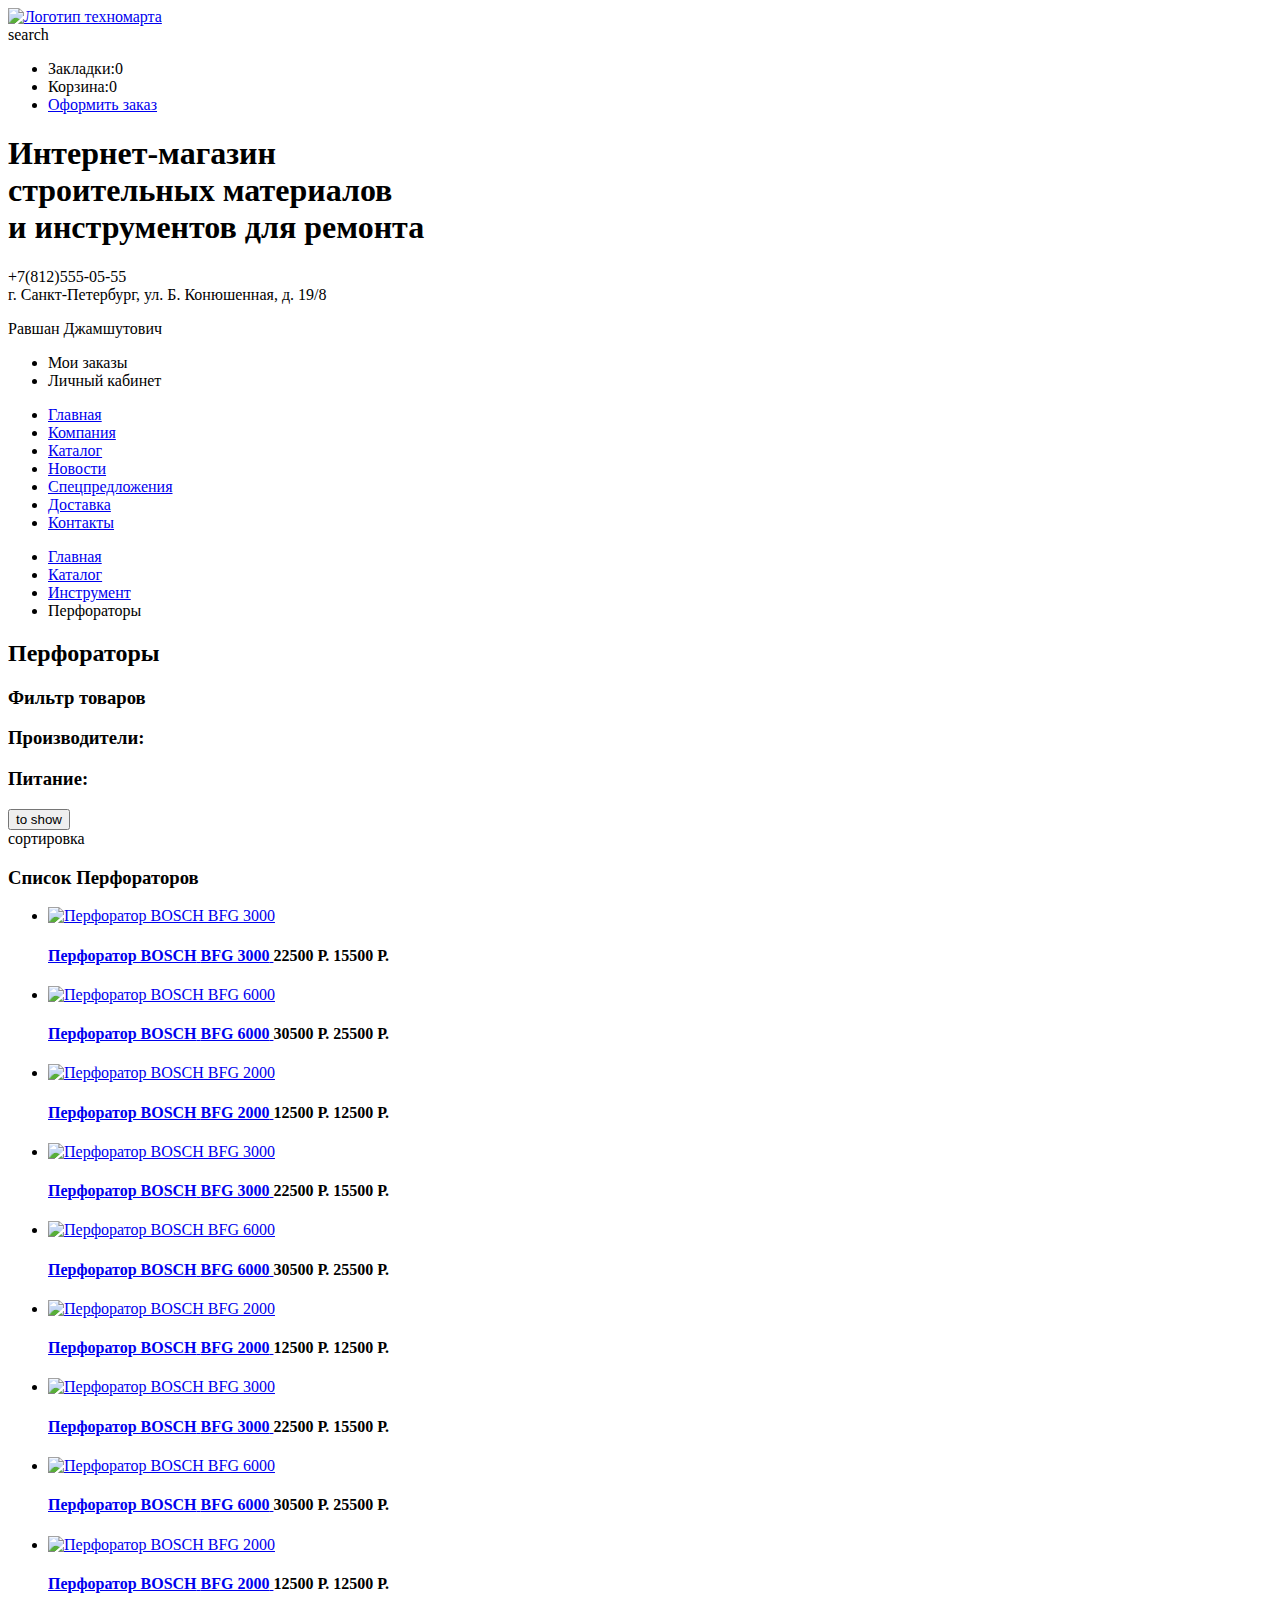
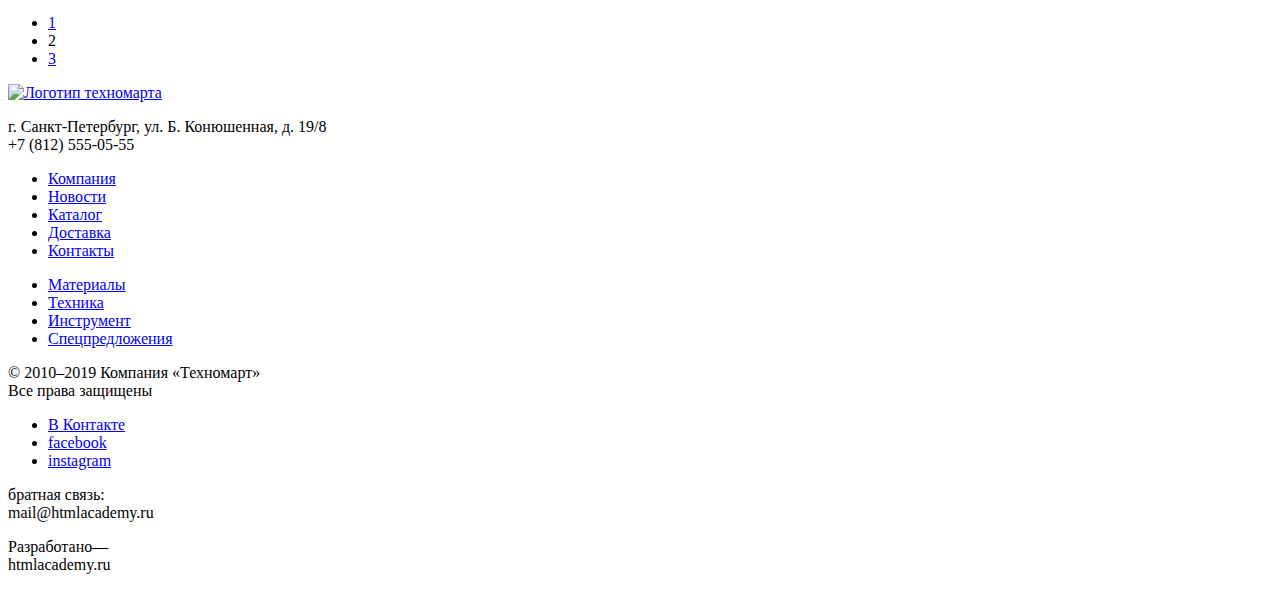
==== catalog.html @ 4cb84db2 "Создал каалог" ====
<!DOCTYPE html>
<html lang="ru">
  <head>
    <meta charset="utf-8">
    <title>HTML Academy: Техномарт</title>
  </head>
  <body>
<header class="main-header">
    <section class="title">
        <a href="index.html">
            <img src="img/logoTechnomart.png" alt="Логотип техномарта">
        </a>
        <form>search</form>
        <ul>
            <li class="bookmarks">Закладки:0</li>
            <li class="basket">Корзина:0</li>
            <li class="order"><a href="order.html">Оформить заказ</a></li>
        </ul>
    </section>
    <nav class="main">
        <h1>Интернет-магазин<br>
            строительных материалов<br>
            и инструментов для ремонта
        </h1>
        <p class="header-contacts">
            <span class="telephone">+7(812)555-05-55</span><br>
            г. Санкт-Петербург, ул. Б. Конюшенная, д. 19/8
        </p>
        <span class="person">Равшан Джамшутович</span>
        <ul class="user-navigation">
            <li class="my-order-link">Мои заказы</li>
            <li class="person-cabinet-link">Личный кабинет</li>
        </ul>
        <ul class="main-navigation">
            <li><a href="index.html">Главная</a></li>
            <li><a href="company.html">Компания</a></li>
            <li><a href="catalog.html">Каталог</a></li>
            <li><a href="news.html">Новости</a></li>
            <li><a href="special-offers.html">Спецпредложения</a></li>
            <li><a href="delivery.html">Доставка</a></li>
            <li><a href="contacts.html">Контакты</a></li>
        </ul>
    </nav>
</header>
<main class="container">
    <ul class="breadcrumbs">
        <li><a href="index.html">Главная</a></li>
        <li><a href="catalog.html">Каталог</a></li>
        <li><a href="tool.html">Инструмент</a></li>
        <li class="breadcrumbs-current">Перфораторы</li>
    </ul>
    <h2>Перфораторы</h2>
    <section class="filters">
        <h3 class="visually-hidden">Фильтр товаров</h3>
        <!-- Здесь будет форма -->
    </section>
    <section class="picking">
        <h3>Производители:</h3>
        <!--Сдесь будут формы-->
    </section>
    <section class="picking">
        <h3>Питание:</h3>
        <!--Сдесь будут формы-->
    </section> 
    <button class="button">to show</button>
    <section class="catalog">
        <div class="sorting">сортировка</div>
        <h3>Список Перфораторов</h3>
        <ul class="catalog-list">
            <li class="item">
                <a href="catalog-item.html">
                    <img src="img/product-1.jpg" width="146" height="121" alt="Перфоратор BOSCH BFG 3000">
                </a>
                <h4>
                    <a href="item.html">
                        <span class="producer">Перфоратор BOSCH</span>
                        <span class="catalog-item-title">BFG 3000</span>
                    </a>
                    <span class="price">22500 Р.</span>
                    <span class="price-discount">15500 Р.</span>
                </h4>
            </li>
            <li class="item">
                <a href="catalog-item.html">
                    <img src="img/product-2.jpg" width="146" height="121" alt="Перфоратор BOSCH BFG 6000">
                </a>
                <h4>
                    <a href="item.html">
                        <span class="producer">Перфоратор BOSCH</span>
                        <span class="catalog-item-title">BFG 6000</span>
                    </a>
                    <span class="price">30500 Р.</span>
                    <span class="price-discount">25500 Р.</span>
                </h4>
            </li>
            <li class="item">
                <a href="catalog-item.html">
                    <img src="img/product-3.jpg" width="146" height="121" alt="Перфоратор BOSCH BFG 2000">
                </a>
                <h4>
                    <a href="item.html">
                        <span class="producer">Перфоратор BOSCH</span>
                        <span class="catalog-item-title">BFG 2000</span>
                    </a>
                    <span class="price">12500 Р.</span>
                    <span class="price-discount">12500 Р.</span>
                </h4>
            </li>
            <li class="item">
                <a href="catalog-item.html">
                    <img src="img/product-1.jpg" width="146" height="121" alt="Перфоратор BOSCH BFG 3000">
                </a>
                <h4>
                    <a href="item.html">
                        <span class="producer">Перфоратор BOSCH</span>
                        <span class="catalog-item-title">BFG 3000</span>
                    </a>
                    <span class="price">22500 Р.</span>
                    <span class="price-discount">15500 Р.</span>
                </h4>
            </li>
            <li class="item">
                <a href="catalog-item.html">
                    <img src="img/product-2.jpg" width="146" height="121" alt="Перфоратор BOSCH BFG 6000">
                </a>
                <h4>
                    <a href="item.html">
                        <span class="producer">Перфоратор BOSCH</span>
                        <span class="catalog-item-title">BFG 6000</span>
                    </a>
                    <span class="price">30500 Р.</span>
                    <span class="price-discount">25500 Р.</span>
                </h4>
            </li>
            <li class="item">
                <a href="catalog-item.html">
                    <img src="img/product-3.jpg" width="146" height="121" alt="Перфоратор BOSCH BFG 2000">
                </a>
                <h4>
                    <a href="item.html">
                        <span class="producer">Перфоратор BOSCH</span>
                        <span class="catalog-item-title">BFG 2000</span>
                    </a>
                    <span class="price">12500 Р.</span>
                    <span class="price-discount">12500 Р.</span>
                </h4>
            </li>
            <li class="item">
                <a href="catalog-item.html">
                    <img src="img/product-1.jpg" width="146" height="121" alt="Перфоратор BOSCH BFG 3000">
                </a>
                <h4>
                    <a href="item.html">
                        <span class="producer">Перфоратор BOSCH</span>
                        <span class="catalog-item-title">BFG 3000</span>
                    </a>
                    <span class="price">22500 Р.</span>
                    <span class="price-discount">15500 Р.</span>
                </h4>
            </li>
            <li class="item">
                <a href="catalog-item.html">
                    <img src="img/product-2.jpg" width="146" height="121" alt="Перфоратор BOSCH BFG 6000">
                </a>
                <h4>
                    <a href="item.html">
                        <span class="producer">Перфоратор BOSCH</span>
                        <span class="catalog-item-title">BFG 6000</span>
                    </a>
                    <span class="price">30500 Р.</span>
                    <span class="price-discount">25500 Р.</span>
                </h4>
            </li>
            <li class="item">
                <a href="catalog-item.html">
                    <img src="img/product-3.jpg" width="146" height="121" alt="Перфоратор BOSCH BFG 2000">
                </a>
                <h4>
                    <a href="item.html">
                        <span class="producer">Перфоратор BOSCH</span>
                        <span class="catalog-item-title">BFG 2000</span>
                    </a>
                    <span class="price">12500 Р.</span>
                    <span class="price-discount">12500 Р.</span>
                </h4>
            </li>
        </ul>
        <ul class="pagination-list">
            <li class="pagination-item pagination-item-current"><a href="#">1</a></li>
            <li class="pagination-item"><a>2</a></li>
            <li class="pagination-item"><a href="#">3</a></li>      
        </ul>
    </section>
</main>
<footer>
    <nav class="minor">
        <a href="index.html">
            <img src="img/logoTechnomart.png" alt="Логотип техномарта">
        </a>
        <p>г. Санкт-Петербург, ул. Б. Конюшенная, д. 19/8<br>
            +7 (812) 555-05-55
        </p>
        <ul>
            <li><a href="company.html">Компания</a></li>
            <li><a href="news.html">Новости</a></li>
            <li><a href="catalog.html">Каталог</a></li>
            <li><a href="delivery.html">Доставка</a></li>
            <li><a href="contacts.html">Контакты</a></li>
        </ul>
        <ul class="pick-out">
            <li class="gold"><a href="material.html">Материалы</a></li>
            <li class="gold"><a href="technics.html">Техника</a></li>
            <li class="gold"><a href="tool.html">Инструмент</a></li>
            <li class="gold"><a href="special-offers.html">Спецпредложения</a></li>
        </ul>
    </nav>
    <section class="finale">
        <p>© 2010–2019 Компания «Техномарт»<br>
           Все права защищены</p>
        <ul class="social">
            <li><a href="https://vk.com">В Контакте</a></li>
            <li><a href="https://facebook.com">facebook</a></li>
            <li><a href="https://instagram.com">instagram</a></li>
        </ul>
        <p>братная связь:<br>
           <span class="gold">mail@htmlacademy.ru</span></p>
        <p>Разработано—<br>
          <span class="gold">htmlacademy.ru</span></p>
    </section>
</footer>
  </body>
</html>
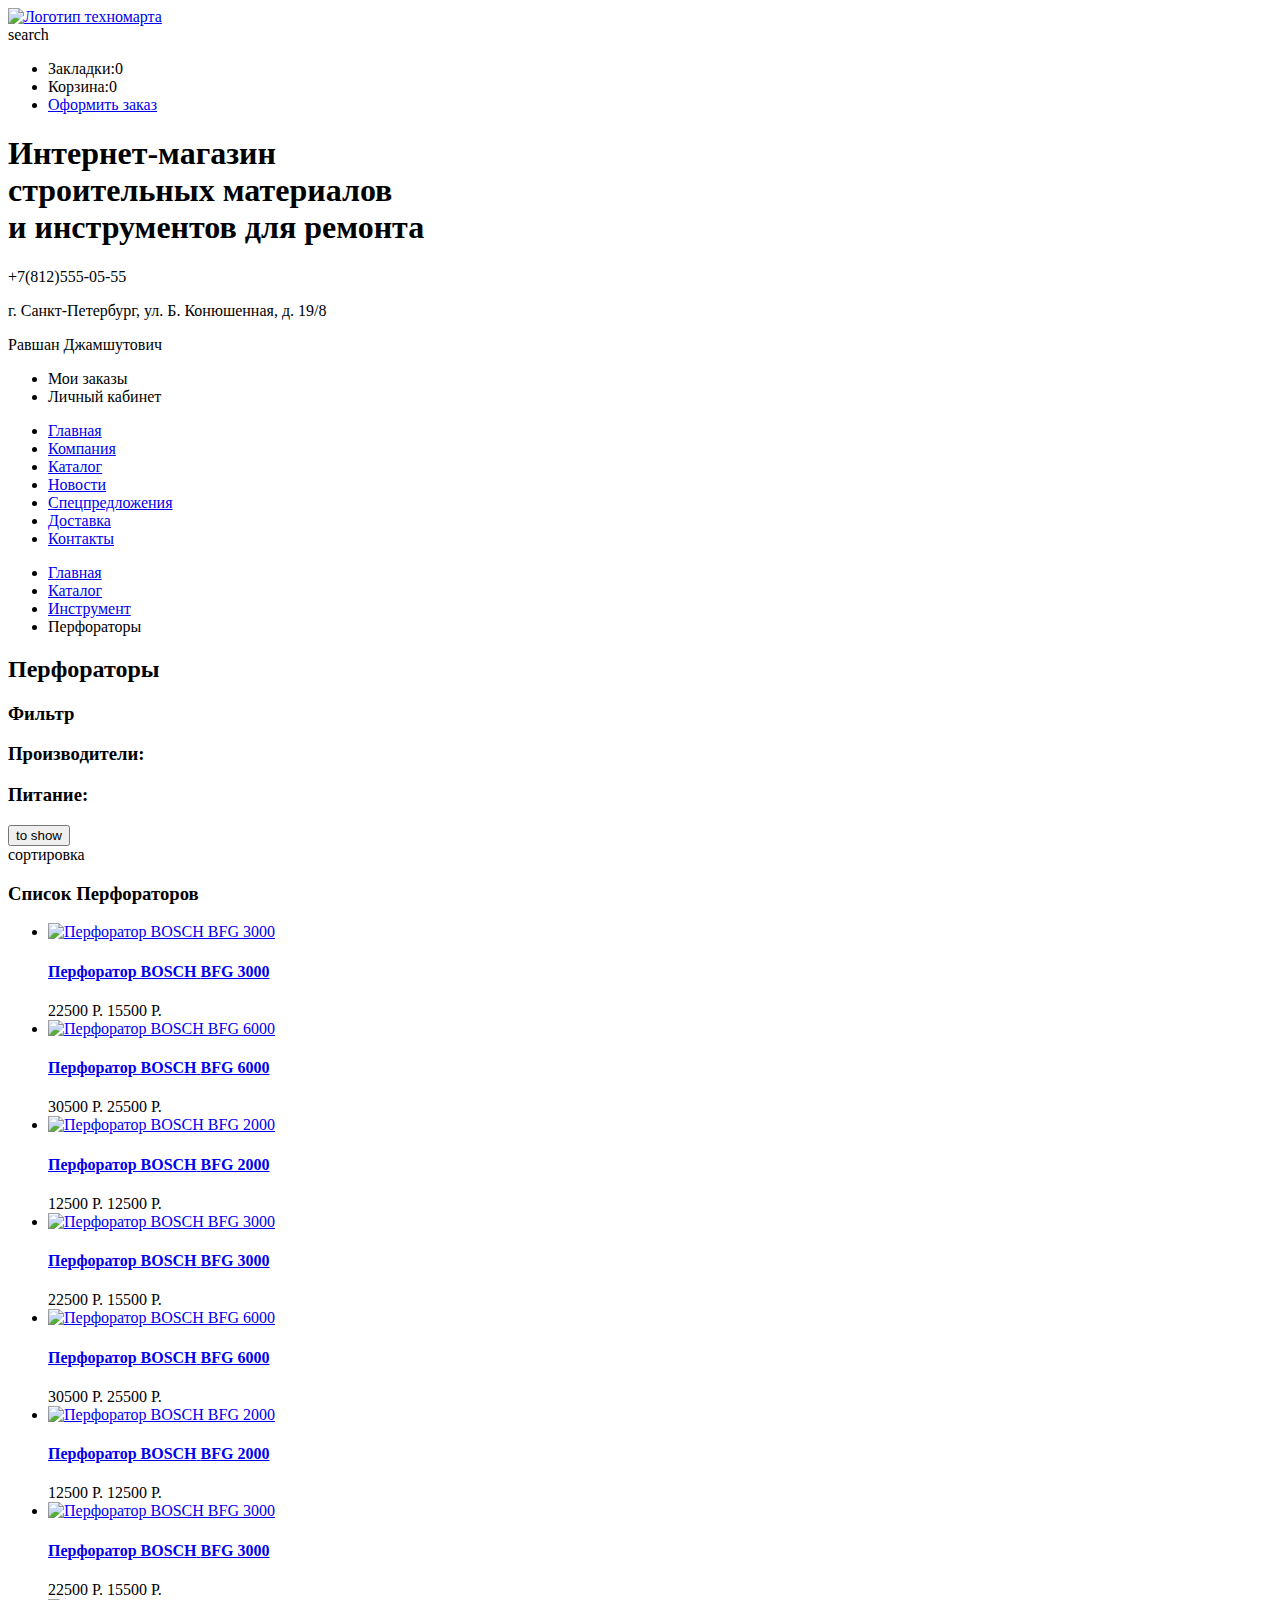
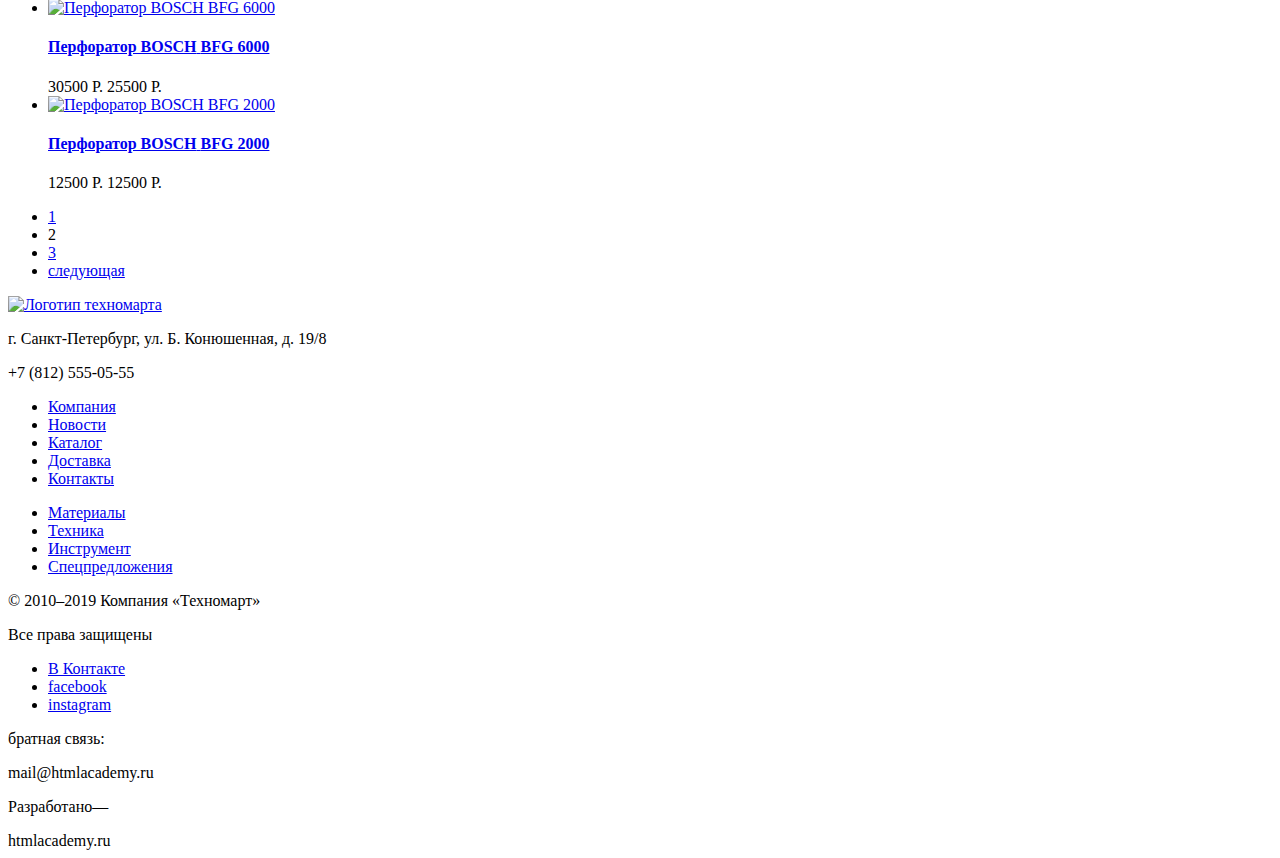
==== commit dfbbba10: "Исправил ошибки в разметке" ====
--- a/catalog.html
+++ b/catalog.html
@@ -6,32 +6,32 @@
   </head>
   <body>
 <header class="main-header">
-    <section class="title">
+    <nav class="head-navigation">
         <a href="index.html">
             <img src="img/logoTechnomart.png" alt="Логотип техномарта">
         </a>
         <form>search</form>
-        <ul>
+        <ul class="order-manu">
             <li class="bookmarks">Закладки:0</li>
             <li class="basket">Корзина:0</li>
             <li class="order"><a href="order.html">Оформить заказ</a></li>
         </ul>
-    </section>
-    <nav class="main">
+    </nav>
+    <nav class="main-navigation">
         <h1>Интернет-магазин<br>
             строительных материалов<br>
             и инструментов для ремонта
         </h1>
-        <p class="header-contacts">
-            <span class="telephone">+7(812)555-05-55</span><br>
-            г. Санкт-Петербург, ул. Б. Конюшенная, д. 19/8
-        </p>
+        <div class="header-contacts">
+            <p class="telephone">+7(812)555-05-55</p>
+            <p>г. Санкт-Петербург, ул. Б. Конюшенная, д. 19/8</p>
+        </div>
         <span class="person">Равшан Джамшутович</span>
         <ul class="user-navigation">
             <li class="my-order-link">Мои заказы</li>
             <li class="person-cabinet-link">Личный кабинет</li>
         </ul>
-        <ul class="main-navigation">
+        <ul class="main-manu">
             <li><a href="index.html">Главная</a></li>
             <li><a href="company.html">Компания</a></li>
             <li><a href="catalog.html">Каталог</a></li>
@@ -43,28 +43,34 @@
     </nav>
 </header>
 <main class="container">
-    <ul class="breadcrumbs">
-        <li><a href="index.html">Главная</a></li>
-        <li><a href="catalog.html">Каталог</a></li>
-        <li><a href="tool.html">Инструмент</a></li>
-        <li class="breadcrumbs-current">Перфораторы</li>
-    </ul>
-    <h2>Перфораторы</h2>
-    <section class="filters">
-        <h3 class="visually-hidden">Фильтр товаров</h3>
+    <section class="catalog-title">
+        <ul class="breadcrumbs">
+            <li><a href="index.html">Главная</a></li>
+            <li><a href="catalog.html">Каталог</a></li>
+            <li><a href="tool.html">Инструмент</a></li>
+            <li class="breadcrumbs-current">Перфораторы</li>
+        </ul>
+        <h2>Перфораторы</h2>
+    </section>
+    <div class="filters">
+        <section class="product-filter">
+        <h3 class="visually-hidden">Фильтр</h3>
         <!-- Здесь будет форма -->
-    </section>
-    <section class="picking">
-        <h3>Производители:</h3>
-        <!--Сдесь будут формы-->
-    </section>
-    <section class="picking">
-        <h3>Питание:</h3>
-        <!--Сдесь будут формы-->
-    </section> 
-    <button class="button">to show</button>
+        </section>
+        <section class="picking">
+           <h3>Производители:</h3>
+            <!--Сдесь будут формы-->
+       </section>
+       <section class="picking">
+            <h3>Питание:</h3>
+            <!--Сдесь будут формы-->
+        </section> 
+        <button class="button">to show</button>
+    </div>
     <section class="catalog">
-        <div class="sorting">сортировка</div>
+        <div class="sorting">сортировка</div><!--Я считаю, что в этом месте, лучше всего поставить див,
+        т.к. этот блок не несёт в себе ни какой смысловой нагрузки, а лищь выполняет функцию инструмента.
+        Я не разметил его, потому что в задании он выделен красным.-->
         <h3>Список Перфораторов</h3>
         <ul class="catalog-list">
             <li class="item">
@@ -76,9 +82,9 @@
                         <span class="producer">Перфоратор BOSCH</span>
                         <span class="catalog-item-title">BFG 3000</span>
                     </a>
-                    <span class="price">22500 Р.</span>
-                    <span class="price-discount">15500 Р.</span>
-                </h4>
+                </h4>
+                <span class="price">22500 Р.</span>
+                <span class="price-discount">15500 Р.</span>    
             </li>
             <li class="item">
                 <a href="catalog-item.html">
@@ -89,9 +95,9 @@
                         <span class="producer">Перфоратор BOSCH</span>
                         <span class="catalog-item-title">BFG 6000</span>
                     </a>
-                    <span class="price">30500 Р.</span>
-                    <span class="price-discount">25500 Р.</span>
-                </h4>
+                </h4>
+                <span class="price">30500 Р.</span>
+                <span class="price-discount">25500 Р.</span>   
             </li>
             <li class="item">
                 <a href="catalog-item.html">
@@ -102,9 +108,9 @@
                         <span class="producer">Перфоратор BOSCH</span>
                         <span class="catalog-item-title">BFG 2000</span>
                     </a>
-                    <span class="price">12500 Р.</span>
-                    <span class="price-discount">12500 Р.</span>
-                </h4>
+                </h4>
+                <span class="price">12500 Р.</span>
+                <span class="price-discount">12500 Р.</span>    
             </li>
             <li class="item">
                 <a href="catalog-item.html">
@@ -115,9 +121,9 @@
                         <span class="producer">Перфоратор BOSCH</span>
                         <span class="catalog-item-title">BFG 3000</span>
                     </a>
-                    <span class="price">22500 Р.</span>
-                    <span class="price-discount">15500 Р.</span>
-                </h4>
+                </h4>
+                <span class="price">22500 Р.</span>
+                <span class="price-discount">15500 Р.</span>   
             </li>
             <li class="item">
                 <a href="catalog-item.html">
@@ -128,9 +134,9 @@
                         <span class="producer">Перфоратор BOSCH</span>
                         <span class="catalog-item-title">BFG 6000</span>
                     </a>
-                    <span class="price">30500 Р.</span>
-                    <span class="price-discount">25500 Р.</span>
-                </h4>
+                </h4>
+                <span class="price">30500 Р.</span>
+                <span class="price-discount">25500 Р.</span>    
             </li>
             <li class="item">
                 <a href="catalog-item.html">
@@ -141,9 +147,9 @@
                         <span class="producer">Перфоратор BOSCH</span>
                         <span class="catalog-item-title">BFG 2000</span>
                     </a>
-                    <span class="price">12500 Р.</span>
-                    <span class="price-discount">12500 Р.</span>
-                </h4>
+                </h4>
+                <span class="price">12500 Р.</span>
+                <span class="price-discount">12500 Р.</span> 
             </li>
             <li class="item">
                 <a href="catalog-item.html">
@@ -154,9 +160,9 @@
                         <span class="producer">Перфоратор BOSCH</span>
                         <span class="catalog-item-title">BFG 3000</span>
                     </a>
-                    <span class="price">22500 Р.</span>
-                    <span class="price-discount">15500 Р.</span>
-                </h4>
+                </h4>
+                <span class="price">22500 Р.</span>
+                <span class="price-discount">15500 Р.</span> 
             </li>
             <li class="item">
                 <a href="catalog-item.html">
@@ -167,9 +173,9 @@
                         <span class="producer">Перфоратор BOSCH</span>
                         <span class="catalog-item-title">BFG 6000</span>
                     </a>
-                    <span class="price">30500 Р.</span>
-                    <span class="price-discount">25500 Р.</span>
-                </h4>
+                </h4>
+                <span class="price">30500 Р.</span>
+                <span class="price-discount">25500 Р.</span>
             </li>
             <li class="item">
                 <a href="catalog-item.html">
@@ -180,15 +186,16 @@
                         <span class="producer">Перфоратор BOSCH</span>
                         <span class="catalog-item-title">BFG 2000</span>
                     </a>
-                    <span class="price">12500 Р.</span>
-                    <span class="price-discount">12500 Р.</span>
-                </h4>
+                </h4>
+                <span class="price">12500 Р.</span>
+                <span class="price-discount">12500 Р.</span>
             </li>
         </ul>
         <ul class="pagination-list">
             <li class="pagination-item pagination-item-current"><a href="#">1</a></li>
             <li class="pagination-item"><a>2</a></li>
-            <li class="pagination-item"><a href="#">3</a></li>      
+            <li class="pagination-item"><a href="#">3</a></li>
+            <li class="next-pagination-item"><a href="#">следующая</a></li>      
         </ul>
     </section>
 </main>
@@ -197,10 +204,10 @@
         <a href="index.html">
             <img src="img/logoTechnomart.png" alt="Логотип техномарта">
         </a>
-        <p>г. Санкт-Петербург, ул. Б. Конюшенная, д. 19/8<br>
-            +7 (812) 555-05-55
+        <p>г. Санкт-Петербург, ул. Б. Конюшенная, д. 19/8</p>
+        <p>+7 (812) 555-05-55</p>
         </p>
-        <ul>
+        <ul class="footer-navigation">
             <li><a href="company.html">Компания</a></li>
             <li><a href="news.html">Новости</a></li>
             <li><a href="catalog.html">Каталог</a></li>
@@ -215,17 +222,17 @@
         </ul>
     </nav>
     <section class="finale">
-        <p>© 2010–2019 Компания «Техномарт»<br>
-           Все права защищены</p>
+        <p>© 2010–2019 Компания «Техномарт»</p>
+        <p>Все права защищены</p>
         <ul class="social">
             <li><a href="https://vk.com">В Контакте</a></li>
             <li><a href="https://facebook.com">facebook</a></li>
             <li><a href="https://instagram.com">instagram</a></li>
         </ul>
-        <p>братная связь:<br>
-           <span class="gold">mail@htmlacademy.ru</span></p>
-        <p>Разработано—<br>
-          <span class="gold">htmlacademy.ru</span></p>
+        <p>братная связь:</p>
+           <span class="gold">mail@htmlacademy.ru</span>
+        <p>Разработано—</p>
+          <span class="gold">htmlacademy.ru</span>
     </section>
 </footer>
   </body>
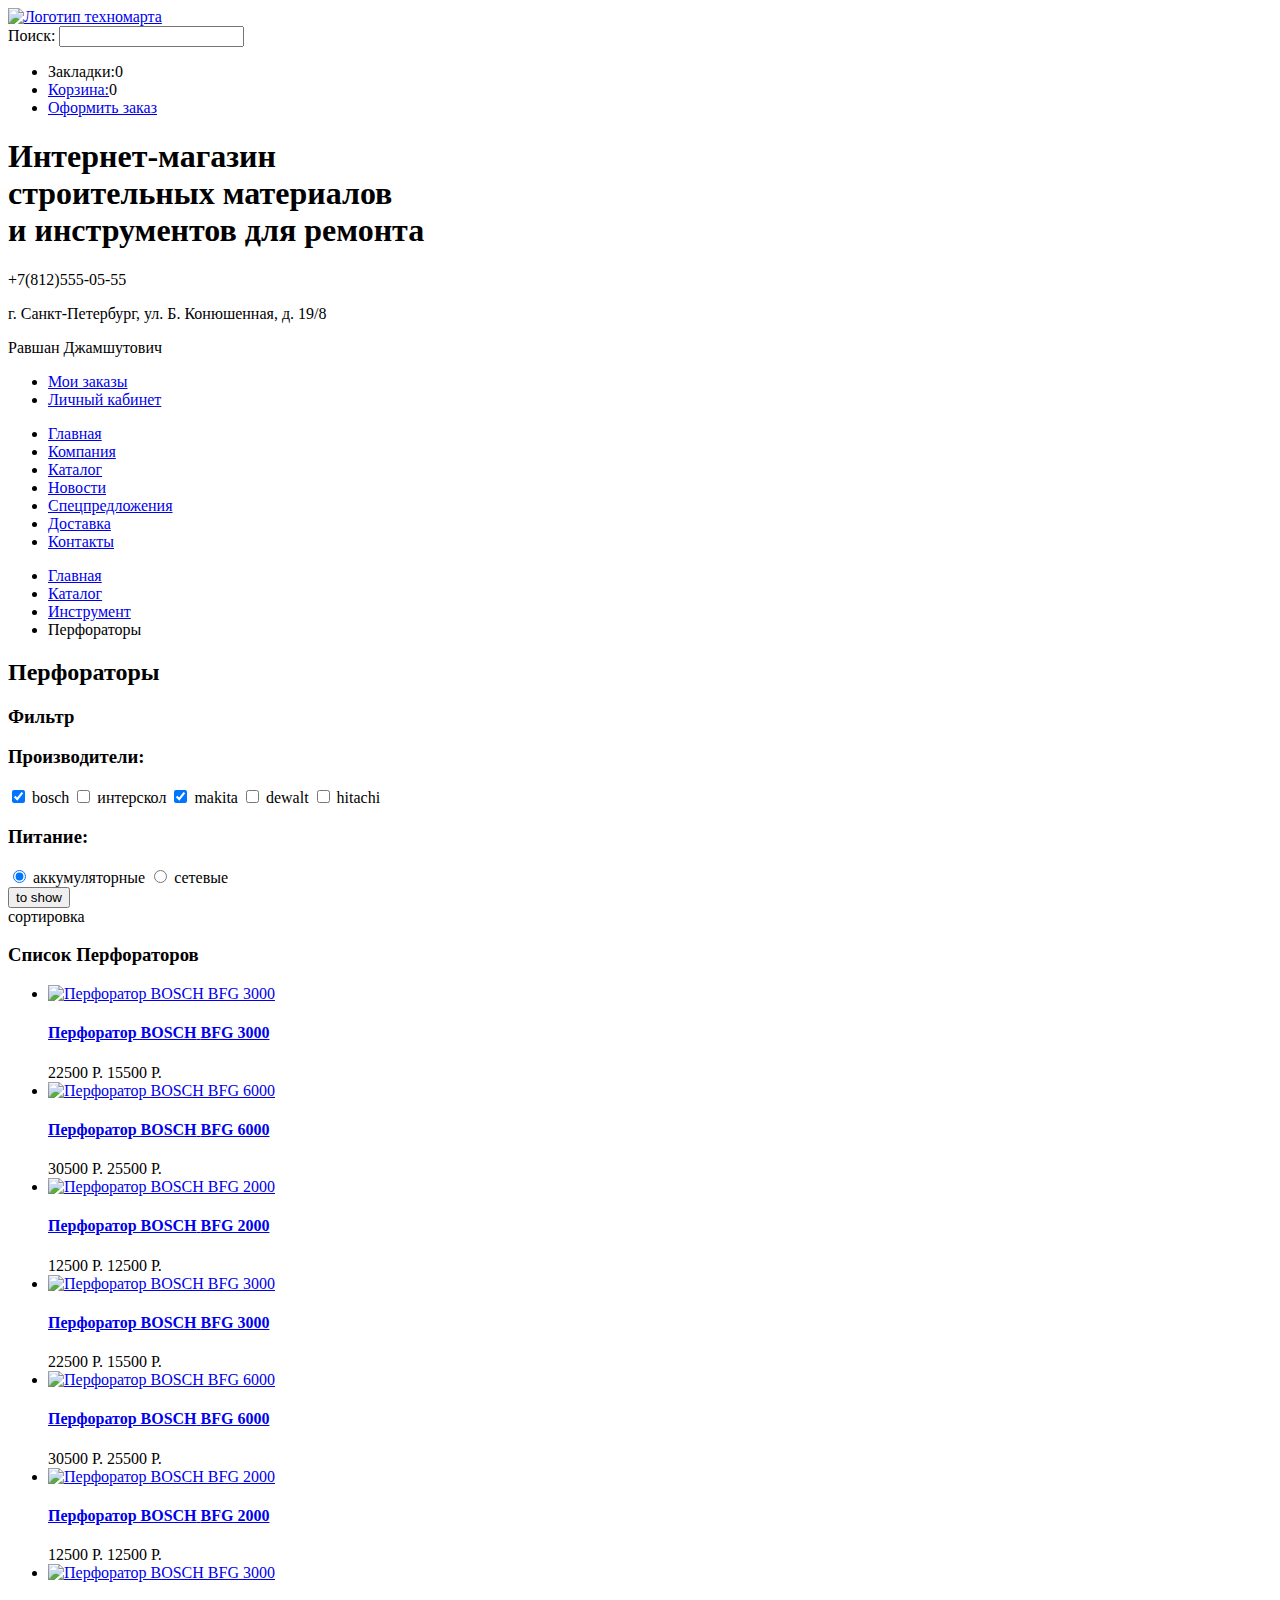
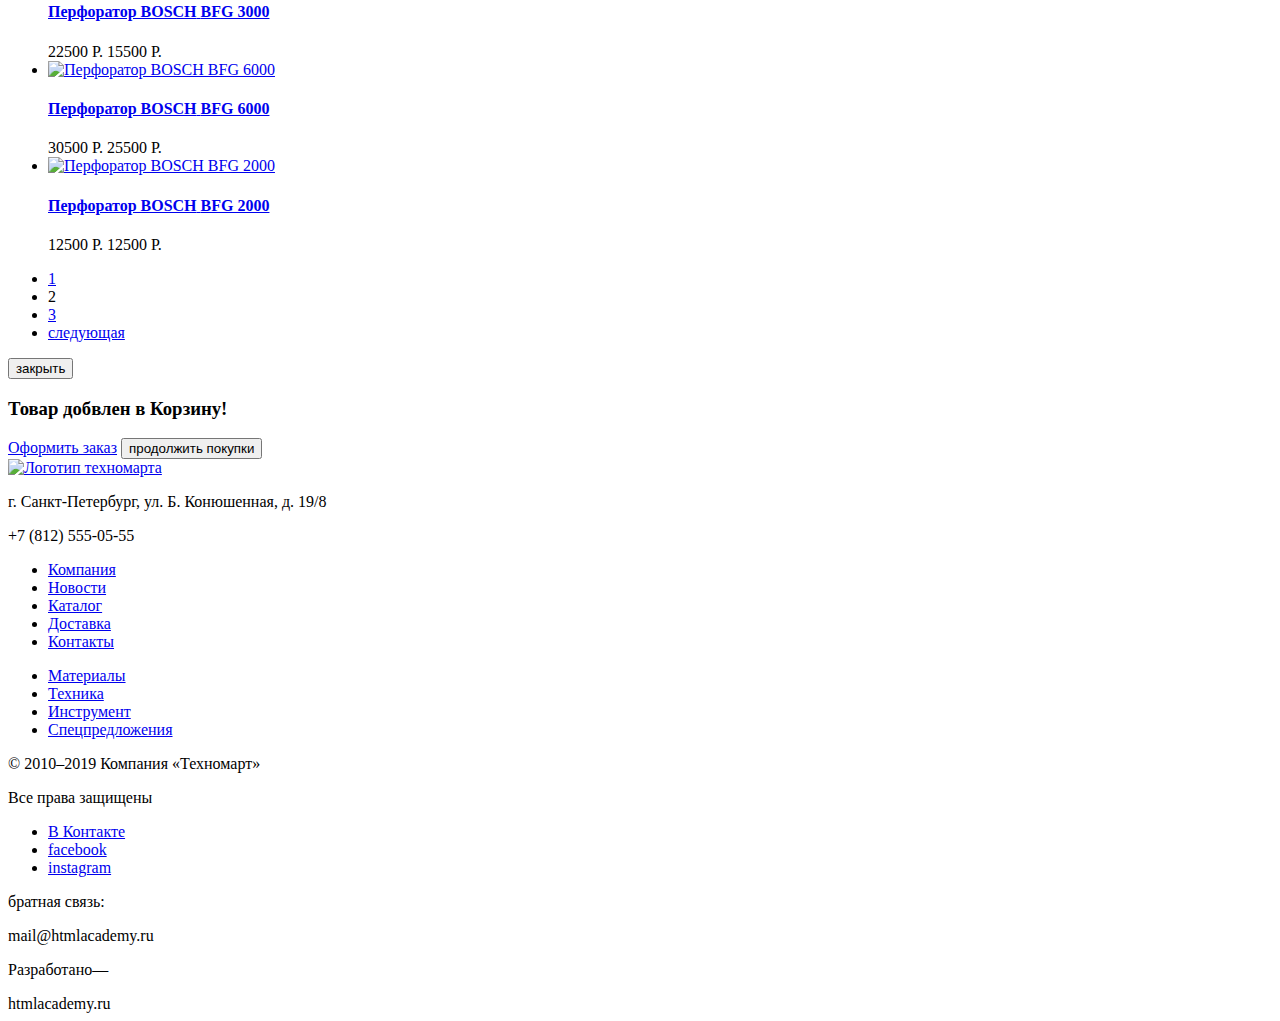
==== commit 18b83015: "Сверстал формы" ====
--- a/catalog.html
+++ b/catalog.html
@@ -8,12 +8,16 @@
 <header class="main-header">
     <nav class="head-navigation">
         <a href="index.html">
-            <img src="img/logoTechnomart.png" alt="Логотип техномарта">
+            <img src="img/logo.png" alt="Логотип техномарта">
         </a>
-        <form>search</form>
+        <form class="search" action="https://echo.htmlacademy.ru" method="post">
+            <label>Поиск:
+                 <input type="search" name="search">
+            </label> 
+        </form>
         <ul class="order-manu">
             <li class="bookmarks">Закладки:0</li>
-            <li class="basket">Корзина:0</li>
+            <li class="basket"><a href="basket.html">Корзина:</a>0</li>
             <li class="order"><a href="order.html">Оформить заказ</a></li>
         </ul>
     </nav>
@@ -28,8 +32,8 @@
         </div>
         <span class="person">Равшан Джамшутович</span>
         <ul class="user-navigation">
-            <li class="my-order-link">Мои заказы</li>
-            <li class="person-cabinet-link">Личный кабинет</li>
+            <li class="my-order-link"><a href="my-order.html">Мои заказы</a></li>
+            <li class="person-cabinet-link"><a href="person-cabinet.html">Личный кабинет</a></li>
         </ul>
         <ul class="main-manu">
             <li><a href="index.html">Главная</a></li>
@@ -55,23 +59,36 @@
     <div class="filters">
         <section class="product-filter">
         <h3 class="visually-hidden">Фильтр</h3>
-        <!-- Здесь будет форма -->
         </section>
         <section class="picking">
            <h3>Производители:</h3>
-            <!--Сдесь будут формы-->
+            <form class="catalog-form" action="https://echo.htmlacademy.ru" method="POST">
+                <input type="checkbox" name="bosch" id="bosch" checked>
+                <label for="bosch" class="fabricator">bosch</label>
+                <input type="checkbox" name="interskol" id="interskol">
+                <label for="interskol" class="fabricator">интерскол</label>
+                <input type="checkbox" name="makita" id="makita" checked>
+                <label for="makita" class="fabricator">makita</label>
+                <input type="checkbox" name="dewalt" id="dewalt">
+                <label for="dewalt" class="fabricator">dewalt</label>
+                <input type="checkbox" name="hitachi" id="hitachi">
+                <label for="hitachi" class="fabricator">hitachi</label>
+            </form>
        </section>
        <section class="picking">
             <h3>Питание:</h3>
-            <!--Сдесь будут формы-->
+            <form class="catalog-form" action="https://echo.htmlacademy.ru" method="POST">
+                <input type="radio" name="akum" id="akum" checked>
+                <label for="akum" class="power">аккумуляторные</label>
+                <input type="radio" name="net" id="net">
+                <label for="net" class="power">сетевые</label>
+            </form>
         </section> 
         <button class="button">to show</button>
     </div>
     <section class="catalog">
-        <div class="sorting">сортировка</div><!--Я считаю, что в этом месте, лучше всего поставить див,
-        т.к. этот блок не несёт в себе ни какой смысловой нагрузки, а лищь выполняет функцию инструмента.
-        Я не разметил его, потому что в задании он выделен красным.-->
-        <h3>Список Перфораторов</h3>
+        <div class="sorting">сортировка</div>
+        <h3 class="visually-hidden">Список Перфораторов</h3>
         <ul class="catalog-list">
             <li class="item">
                 <a href="catalog-item.html">
@@ -198,11 +215,19 @@
             <li class="next-pagination-item"><a href="#">следующая</a></li>      
         </ul>
     </section>
+    <section class="item-added pop-up">
+        <button type="button" class="close">закрыть</button>
+        <h3>Товар добвлен в Корзину!</h3>
+        <div class="gray">
+            <a href="order.html">Оформить заказ</a>
+            <button type="button" class="next">продолжить покупки</button>
+        </div>
+    </section>
 </main>
 <footer>
     <nav class="minor">
         <a href="index.html">
-            <img src="img/logoTechnomart.png" alt="Логотип техномарта">
+            <img src="img/logo.png" alt="Логотип техномарта">
         </a>
         <p>г. Санкт-Петербург, ул. Б. Конюшенная, д. 19/8</p>
         <p>+7 (812) 555-05-55</p>
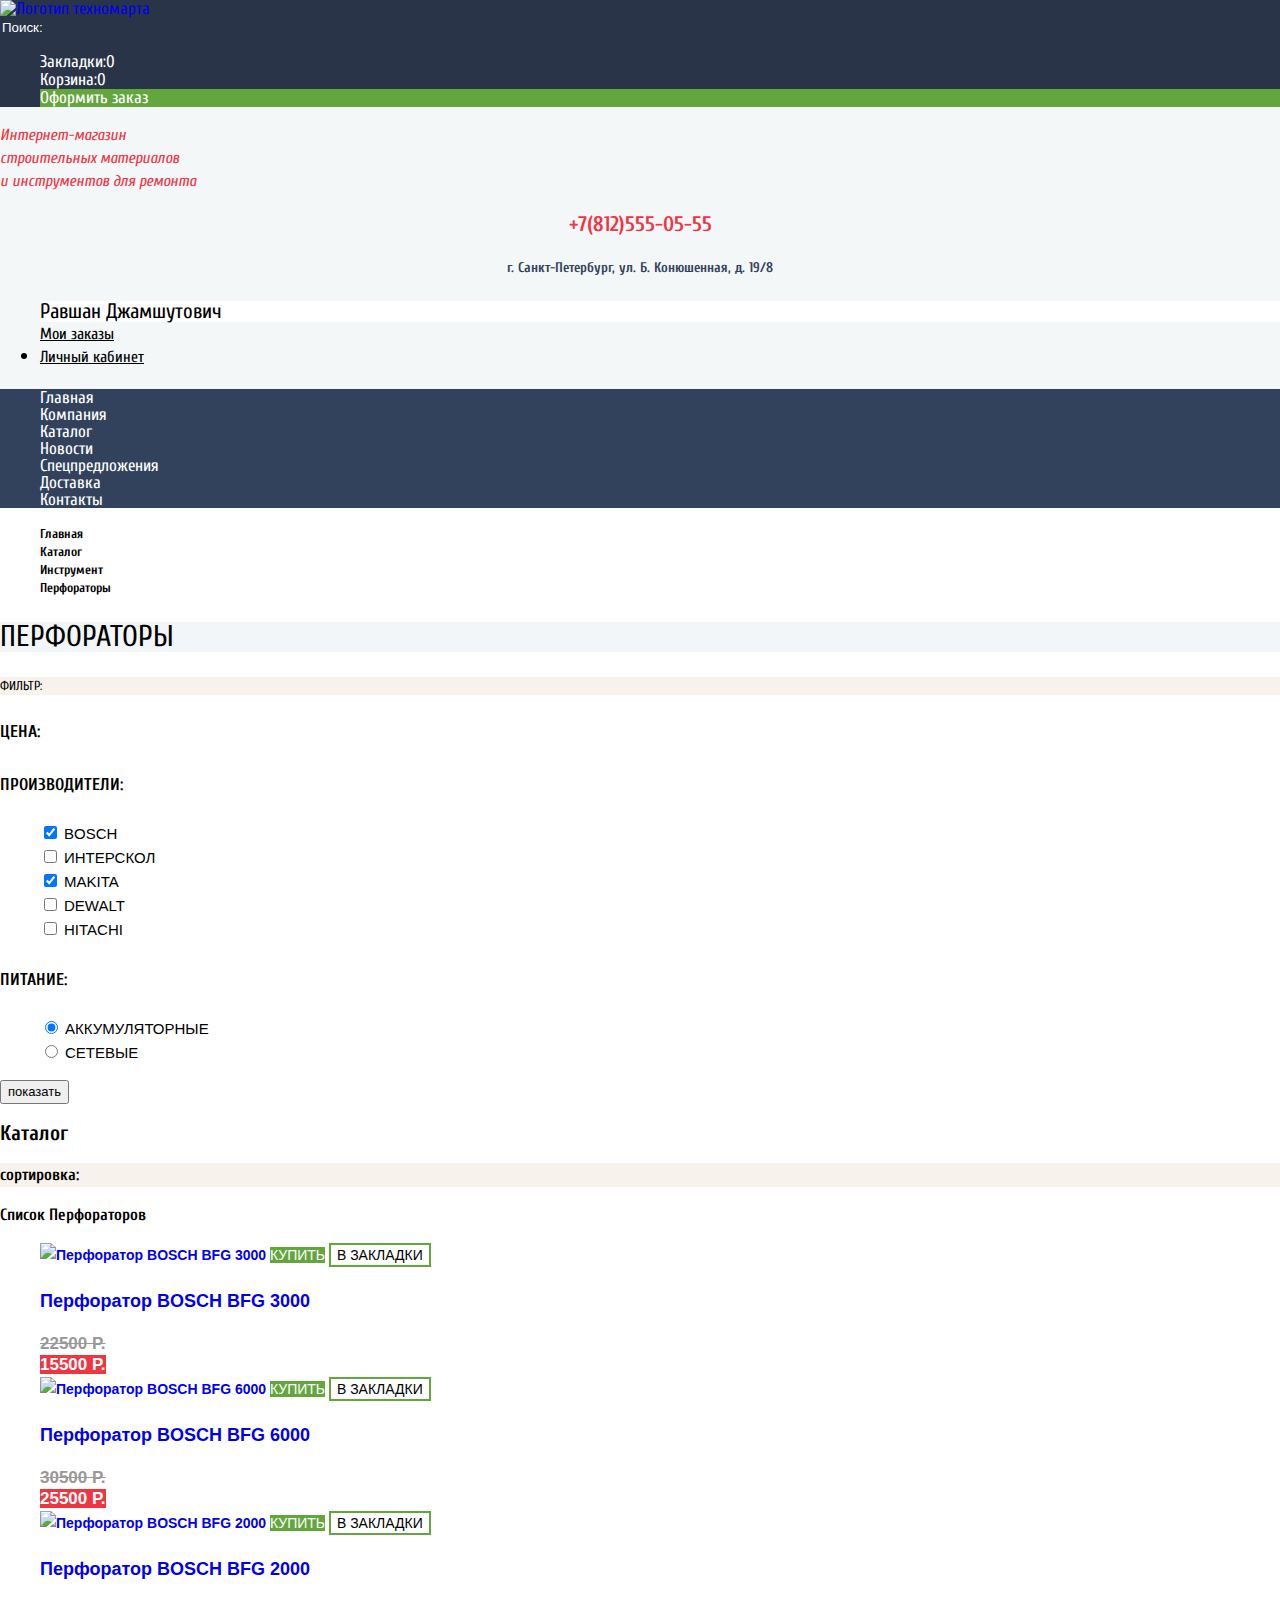
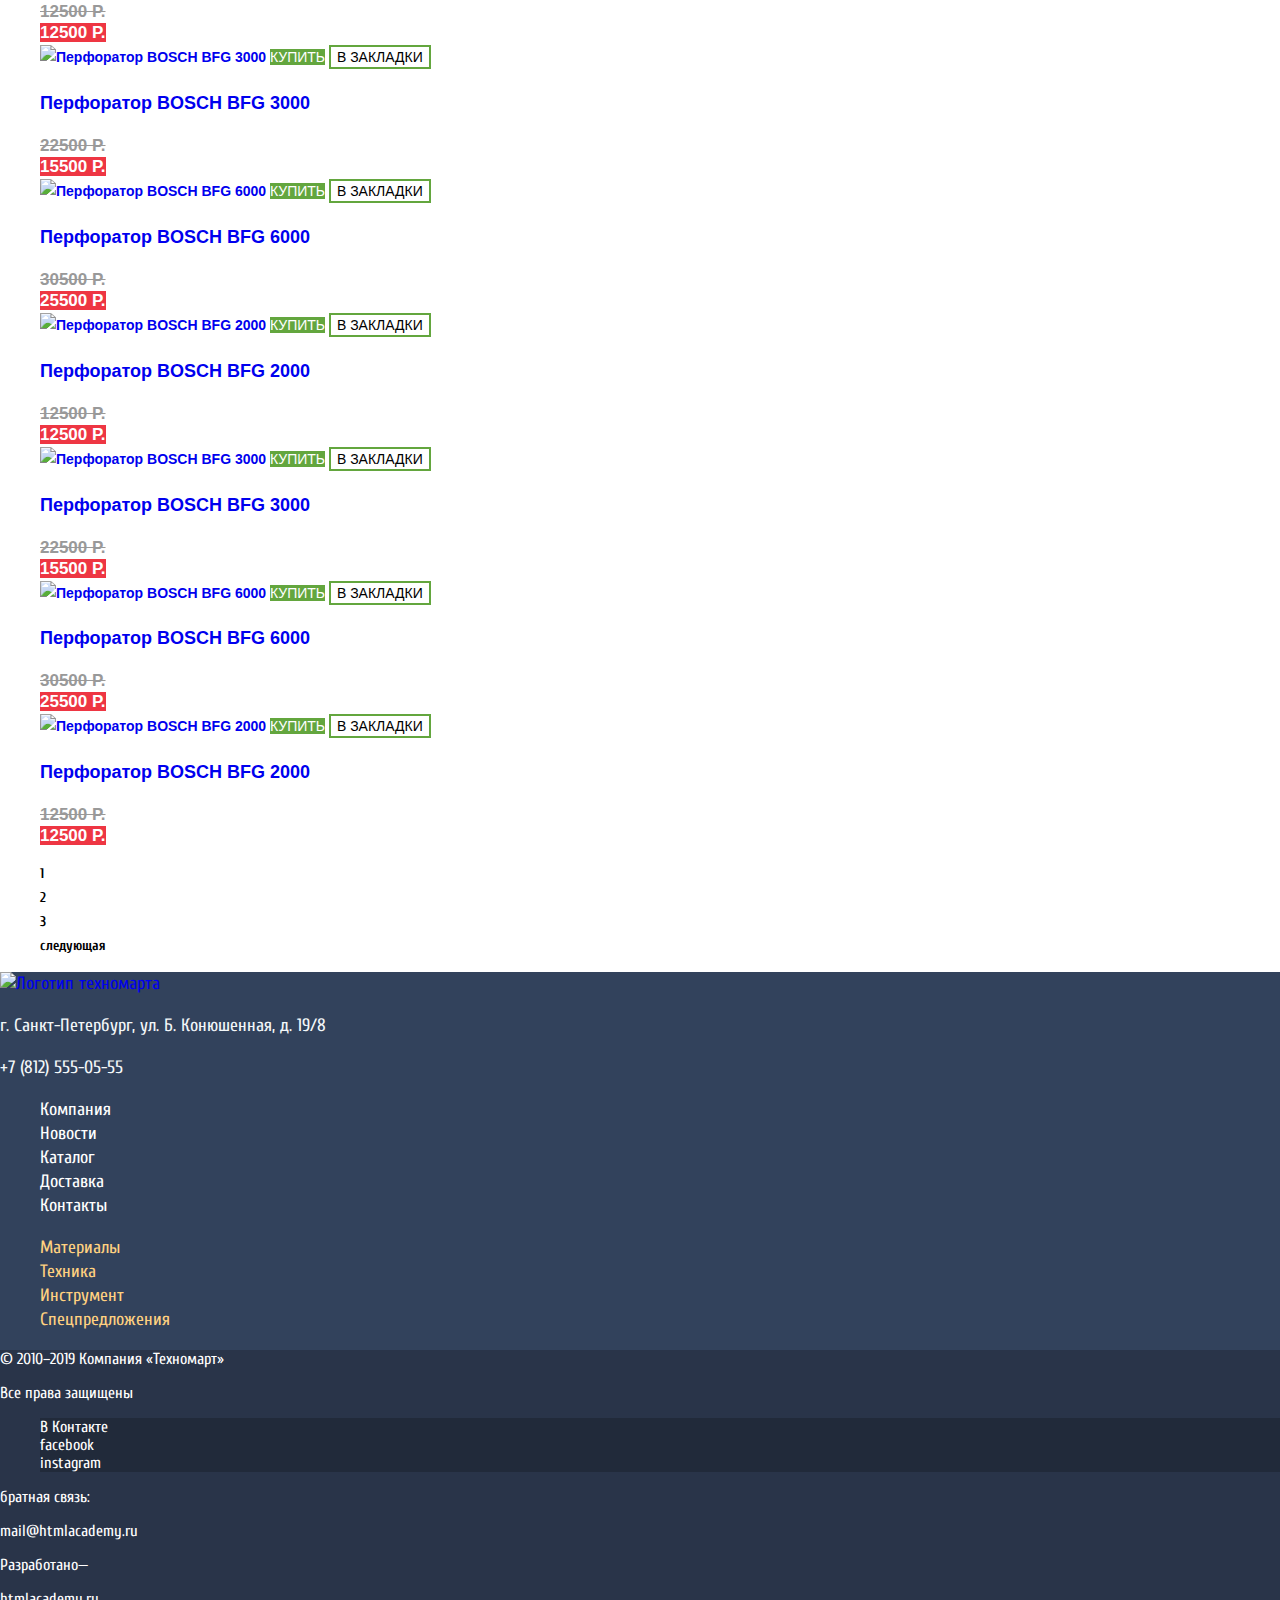
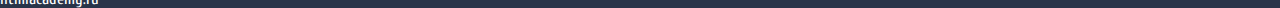
==== commit 90ec7784: "внёс правки" ====
--- a/catalog.html
+++ b/catalog.html
@@ -3,262 +3,295 @@
   <head>
     <meta charset="utf-8">
     <title>HTML Academy: Техномарт</title>
+    <link href="https://fonts.googleapis.com/css?family=Cuprum:400,400i|PT+Sans&amp;subset=cyrillic" rel="stylesheet">
+    <link href="css/normalize.css" rel="stylesheet">
+    <link href="css/style.css" rel="stylesheet">
   </head>
   <body>
-<header class="main-header">
-    <nav class="head-navigation">
-        <a href="index.html">
-            <img src="img/logo.png" alt="Логотип техномарта">
-        </a>
-        <form class="search" action="https://echo.htmlacademy.ru" method="post">
-            <label>Поиск:
-                 <input type="search" name="search">
-            </label> 
-        </form>
-        <ul class="order-manu">
-            <li class="bookmarks">Закладки:0</li>
-            <li class="basket"><a href="basket.html">Корзина:</a>0</li>
-            <li class="order"><a href="order.html">Оформить заказ</a></li>
-        </ul>
-    </nav>
-    <nav class="main-navigation">
-        <h1>Интернет-магазин<br>
-            строительных материалов<br>
-            и инструментов для ремонта
-        </h1>
-        <div class="header-contacts">
-            <p class="telephone">+7(812)555-05-55</p>
+    <header class="main-header">
+        <nav class="head-navigation">
+            <a href="index.html">
+                <img src="img/logo.png" alt="Логотип техномарта">
+            </a>
+            <form class="search" action="https://echo.htmlacademy.ru" method="post">
+                <input type="search" name="search" placeholder="Поиск:">
+            </form>
+            <ul class="order-manu text-white unstyled-list">
+                <li class="bookmarks"><a href="bookmarks.html">Закладки:0</a></li>
+                <li class="basket"><a href="basket.html">Корзина:0</a></li>
+                <li class="order"><a href="order.html">Оформить заказ</a></li>
+            </ul>
+        </nav>
+        <nav class="main-navigation">
+            <h1>Интернет-магазин<br>
+                строительных материалов<br>
+                и инструментов для ремонта
+            </h1>
+            <div class="header-contacts">
+                <p class="telephone">+7(812)555-05-55</p>
+                <p>г. Санкт-Петербург, ул. Б. Конюшенная, д. 19/8</p>
+            </div>
+            <ul class="user-navigation unstyled-list">
+                <li class="person"><a href="person.html">Равшан Джамшутович</a></li>
+                <li class="my-order-link"><a href="my-order.html">Мои заказы</a></li>
+                <li class="person-cabinet-link"><a href="person-cabinet.html">Личный кабинет</a></li>
+            </ul>
+            <ul class="main-menu text-white unstyled-list">
+                <li class="point"><a href="index.html">Главная</a></li>
+                <li class="point"><a href="company.html">Компания</a></li>
+                <li class="point"><a href="catalog.html">Каталог</a></li>
+                <li class="point"><a href="news.html">Новости</a></li>
+                <li class="point"><a href="special-offers.html">Спецпредложения</a></li>
+                <li class="point"><a href="delivery.html">Доставка</a></li>
+                <li class="point"><a href="contacts.html">Контакты</a></li>
+            </ul>
+        </nav>
+    </header>
+    <main class="container">
+        <section class="catalog-title">
+            <ul class="breadcrumbs unstyled-list">
+                <li><a href="index.html">Главная</a></li>
+                <li><a href="catalog.html">Каталог</a></li>
+                <li><a href="tool.html">Инструмент</a></li>
+                <li class="breadcrumbs-current">Перфораторы</li>
+            </ul>
+            <h2>Перфораторы</h2>
+        </section>
+        <section class="filters">
+            <h2 class="visually-hidden>Фильтры</h2>
+            <form class="catalog-form" action="https://echo.htmlacademy.ru" method="POST">
+               <div class="filtr"><h3>Фильтр:</h3></div>
+               <h4>Цена:</h4>
+                    <!--Форма-->
+               <h4>Производители:</h4>
+                <ul class="producer unstyled-list">
+                    <li>
+                        <input type="checkbox" name="bosch" id="bosch" checked>
+                        <label for="bosch" class="fabricator">bosch</label>
+                    </li>  
+                    <li>
+                        <input type="checkbox" name="interskol" id="interskol">
+                        <label for="interskol" class="fabricator">интерскол</label>
+                    </li>
+                    <li>
+                        <input type="checkbox" name="makita" id="makita" checked>
+                        <label for="makita" class="fabricator">makita</label>
+                    </li>
+                    <li>
+                        <input type="checkbox" name="dewalt" id="dewalt">
+                        <label for="dewalt" class="fabricator">dewalt</label>
+                    </li>
+                    <li>
+                        <input type="checkbox" name="hitachi" id="hitachi">
+                        <label for="hitachi" class="fabricator">hitachi</label>
+                    </li>  
+                </ul>   
+                <h4>Питание:</h4>
+                <ul class="power unstyled-list">
+                    <li>
+                        <input type="radio" name="power-type" id="akum" checked>
+                        <label for="akum" class="power">аккумуляторные</label>
+                    </li>
+                    <li>
+                        <input type="radio" name="power-type" id="net">
+                        <label for="net" class="power">сетевые</label>
+                    </li>
+                </ul>
+                <button type="submit" class="button">показать</button>
+            </form>
+        </section>
+        <section class="catalog">
+            <h2 class="visually-hidden">Каталог</h2>
+            <section class="sorting"><h3>сортировка:</h3></section>
+            <h3 class="visually-hidden">Список Перфораторов</h3>
+            <ul class="catalog-list unstyled-list">
+                <li class="item">
+                    <a href="catalog-item.html">
+                        <img src="img/product-1.jpg" width="146" height="121" alt="Перфоратор BOSCH BFG 3000">
+                    </a>
+                    <a href="order.html" class="buy">купить</a>
+                    <button type="button" class="add-bookmarks">в закладки</button>
+                    <h4>
+                        <a href="item.html">
+                            <span class="producer">Перфоратор BOSCH</span>
+                            <span class="catalog-item-title">BFG 3000</span>
+                        </a>
+                    </h4>
+                    <span class="price">22500 Р.</span>
+                    <span class="price-discount">15500 Р.</span>    
+                </li>
+                <li class="item">
+                    <a href="catalog-item.html">
+                        <img src="img/product-2.jpg" width="146" height="121" alt="Перфоратор BOSCH BFG 6000">
+                    </a>
+                    <a href="order.html" class="buy">купить</a>
+                    <button type="button" class="add-bookmarks">в закладки</button>
+                    <h4>
+                        <a href="item.html">
+                            <span class="producer">Перфоратор BOSCH</span>
+                            <span class="catalog-item-title">BFG 6000</span>
+                        </a>
+                    </h4>
+                    <span class="price">30500 Р.</span>
+                    <span class="price-discount">25500 Р.</span>   
+                </li>
+                <li class="item">
+                    <a href="catalog-item.html">
+                        <img src="img/product-3.jpg" width="146" height="121" alt="Перфоратор BOSCH BFG 2000">
+                    </a>
+                    <a href="order.html" class="buy">купить</a>
+                    <button type="button" class="add-bookmarks">в закладки</button>
+                    <h4>
+                        <a href="item.html">
+                            <span class="producer">Перфоратор BOSCH</span>
+                            <span class="catalog-item-title">BFG 2000</span>
+                        </a>
+                    </h4>
+                    <span class="price">12500 Р.</span>
+                    <span class="price-discount">12500 Р.</span>    
+                </li>
+                <li class="item">
+                    <a href="catalog-item.html">
+                        <img src="img/product-1.jpg" width="146" height="121" alt="Перфоратор BOSCH BFG 3000">
+                    </a>
+                    <a href="order.html" class="buy">купить</a>
+                    <button type="button" class="add-bookmarks">в закладки</button>
+                    <h4>
+                        <a href="item.html">
+                            <span class="producer">Перфоратор BOSCH</span>
+                            <span class="catalog-item-title">BFG 3000</span>
+                        </a>
+                    </h4>
+                    <span class="price">22500 Р.</span>
+                    <span class="price-discount">15500 Р.</span>   
+                </li>
+                <li class="item">
+                    <a href="catalog-item.html">
+                        <img src="img/product-2.jpg" width="146" height="121" alt="Перфоратор BOSCH BFG 6000">
+                    </a>
+                    <a href="order.html" class="buy">купить</a>
+                    <button type="button" class="add-bookmarks">в закладки</button>
+                    <h4>
+                        <a href="item.html">
+                            <span class="producer">Перфоратор BOSCH</span>
+                            <span class="catalog-item-title">BFG 6000</span>
+                        </a>
+                    </h4>
+                    <span class="price">30500 Р.</span>
+                    <span class="price-discount">25500 Р.</span>    
+                </li>
+                <li class="item">
+                    <a href="catalog-item.html">
+                        <img src="img/product-3.jpg" width="146" height="121" alt="Перфоратор BOSCH BFG 2000">
+                    </a>
+                    <a href="order.html" class="buy">купить</a>
+                    <button type="button" class="add-bookmarks">в закладки</button>
+                    <h4>
+                        <a href="item.html">
+                            <span class="producer">Перфоратор BOSCH</span>
+                            <span class="catalog-item-title">BFG 2000</span>
+                        </a>
+                    </h4>
+                    <span class="price">12500 Р.</span>
+                    <span class="price-discount">12500 Р.</span> 
+                </li>
+                <li class="item">
+                    <a href="catalog-item.html">
+                        <img src="img/product-1.jpg" width="146" height="121" alt="Перфоратор BOSCH BFG 3000">
+                    </a>
+                    <a href="order.html" class="buy">купить</a>
+                    <button type="button" class="add-bookmarks">в закладки</button>
+                    <h4>
+                        <a href="item.html">
+                            <span class="producer">Перфоратор BOSCH</span>
+                            <span class="catalog-item-title">BFG 3000</span>
+                        </a>
+                    </h4>
+                    <span class="price">22500 Р.</span>
+                    <span class="price-discount">15500 Р.</span> 
+                </li>
+                <li class="item">
+                    <a href="catalog-item.html">
+                        <img src="img/product-2.jpg" width="146" height="121" alt="Перфоратор BOSCH BFG 6000">
+                    </a>
+                    <a href="order.html" class="buy">купить</a>
+                    <button type="button" class="add-bookmarks">в закладки</button>
+                    <h4>
+                        <a href="item.html">
+                            <span class="producer">Перфоратор BOSCH</span>
+                            <span class="catalog-item-title">BFG 6000</span>
+                        </a>
+                    </h4>
+                    <span class="price">30500 Р.</span>
+                    <span class="price-discount">25500 Р.</span>
+                </li>
+                <li class="item">
+                    <a href="catalog-item.html">
+                        <img src="img/product-3.jpg" width="146" height="121" alt="Перфоратор BOSCH BFG 2000">
+                    </a>
+                    <a href="order.html" class="buy">купить</a>
+                    <button type="button" class="add-bookmarks">в закладки</button>
+                    <h4>
+                        <a href="item.html">
+                            <span class="producer">Перфоратор BOSCH</span>
+                            <span class="catalog-item-title">BFG 2000</span>
+                        </a>
+                    </h4>
+                    <span class="price">12500 Р.</span>
+                    <span class="price-discount">12500 Р.</span>
+                </li>
+            </ul>
+            <ul class="pagination-list unstyled-list">
+                <li class="pagination-item pagination-item-current"><a href="#">1</a></li>
+                <li class="pagination-item"><a>2</a></li>
+                <li class="pagination-item"><a href="#">3</a></li>
+                <li class="next-pagination-item"><a href="#">следующая</a></li>      
+            </ul>
+        </section>
+        <section class="item-added-pop-up">
+            <button type="button" class="close">закрыть</button>
+            <h3>Товар добвлен в Корзину!</h3>
+            <div class="gray">
+                <a href="order.html">Оформить заказ</a>
+                <button type="button" class="next">продолжить покупки</button>
+            </div>
+        </section>
+    </main>
+    <footer>
+        <nav class="minor">
+            <a href="index.html">
+                <img src="img/logo.png" alt="Логотип техномарта">
+            </a>
             <p>г. Санкт-Петербург, ул. Б. Конюшенная, д. 19/8</p>
-        </div>
-        <span class="person">Равшан Джамшутович</span>
-        <ul class="user-navigation">
-            <li class="my-order-link"><a href="my-order.html">Мои заказы</a></li>
-            <li class="person-cabinet-link"><a href="person-cabinet.html">Личный кабинет</a></li>
-        </ul>
-        <ul class="main-manu">
-            <li><a href="index.html">Главная</a></li>
-            <li><a href="company.html">Компания</a></li>
-            <li><a href="catalog.html">Каталог</a></li>
-            <li><a href="news.html">Новости</a></li>
-            <li><a href="special-offers.html">Спецпредложения</a></li>
-            <li><a href="delivery.html">Доставка</a></li>
-            <li><a href="contacts.html">Контакты</a></li>
-        </ul>
-    </nav>
-</header>
-<main class="container">
-    <section class="catalog-title">
-        <ul class="breadcrumbs">
-            <li><a href="index.html">Главная</a></li>
-            <li><a href="catalog.html">Каталог</a></li>
-            <li><a href="tool.html">Инструмент</a></li>
-            <li class="breadcrumbs-current">Перфораторы</li>
-        </ul>
-        <h2>Перфораторы</h2>
-    </section>
-    <div class="filters">
-        <section class="product-filter">
-        <h3 class="visually-hidden">Фильтр</h3>
-        </section>
-        <section class="picking">
-           <h3>Производители:</h3>
-            <form class="catalog-form" action="https://echo.htmlacademy.ru" method="POST">
-                <input type="checkbox" name="bosch" id="bosch" checked>
-                <label for="bosch" class="fabricator">bosch</label>
-                <input type="checkbox" name="interskol" id="interskol">
-                <label for="interskol" class="fabricator">интерскол</label>
-                <input type="checkbox" name="makita" id="makita" checked>
-                <label for="makita" class="fabricator">makita</label>
-                <input type="checkbox" name="dewalt" id="dewalt">
-                <label for="dewalt" class="fabricator">dewalt</label>
-                <input type="checkbox" name="hitachi" id="hitachi">
-                <label for="hitachi" class="fabricator">hitachi</label>
-            </form>
-       </section>
-       <section class="picking">
-            <h3>Питание:</h3>
-            <form class="catalog-form" action="https://echo.htmlacademy.ru" method="POST">
-                <input type="radio" name="akum" id="akum" checked>
-                <label for="akum" class="power">аккумуляторные</label>
-                <input type="radio" name="net" id="net">
-                <label for="net" class="power">сетевые</label>
-            </form>
-        </section> 
-        <button class="button">to show</button>
-    </div>
-    <section class="catalog">
-        <div class="sorting">сортировка</div>
-        <h3 class="visually-hidden">Список Перфораторов</h3>
-        <ul class="catalog-list">
-            <li class="item">
-                <a href="catalog-item.html">
-                    <img src="img/product-1.jpg" width="146" height="121" alt="Перфоратор BOSCH BFG 3000">
-                </a>
-                <h4>
-                    <a href="item.html">
-                        <span class="producer">Перфоратор BOSCH</span>
-                        <span class="catalog-item-title">BFG 3000</span>
-                    </a>
-                </h4>
-                <span class="price">22500 Р.</span>
-                <span class="price-discount">15500 Р.</span>    
-            </li>
-            <li class="item">
-                <a href="catalog-item.html">
-                    <img src="img/product-2.jpg" width="146" height="121" alt="Перфоратор BOSCH BFG 6000">
-                </a>
-                <h4>
-                    <a href="item.html">
-                        <span class="producer">Перфоратор BOSCH</span>
-                        <span class="catalog-item-title">BFG 6000</span>
-                    </a>
-                </h4>
-                <span class="price">30500 Р.</span>
-                <span class="price-discount">25500 Р.</span>   
-            </li>
-            <li class="item">
-                <a href="catalog-item.html">
-                    <img src="img/product-3.jpg" width="146" height="121" alt="Перфоратор BOSCH BFG 2000">
-                </a>
-                <h4>
-                    <a href="item.html">
-                        <span class="producer">Перфоратор BOSCH</span>
-                        <span class="catalog-item-title">BFG 2000</span>
-                    </a>
-                </h4>
-                <span class="price">12500 Р.</span>
-                <span class="price-discount">12500 Р.</span>    
-            </li>
-            <li class="item">
-                <a href="catalog-item.html">
-                    <img src="img/product-1.jpg" width="146" height="121" alt="Перфоратор BOSCH BFG 3000">
-                </a>
-                <h4>
-                    <a href="item.html">
-                        <span class="producer">Перфоратор BOSCH</span>
-                        <span class="catalog-item-title">BFG 3000</span>
-                    </a>
-                </h4>
-                <span class="price">22500 Р.</span>
-                <span class="price-discount">15500 Р.</span>   
-            </li>
-            <li class="item">
-                <a href="catalog-item.html">
-                    <img src="img/product-2.jpg" width="146" height="121" alt="Перфоратор BOSCH BFG 6000">
-                </a>
-                <h4>
-                    <a href="item.html">
-                        <span class="producer">Перфоратор BOSCH</span>
-                        <span class="catalog-item-title">BFG 6000</span>
-                    </a>
-                </h4>
-                <span class="price">30500 Р.</span>
-                <span class="price-discount">25500 Р.</span>    
-            </li>
-            <li class="item">
-                <a href="catalog-item.html">
-                    <img src="img/product-3.jpg" width="146" height="121" alt="Перфоратор BOSCH BFG 2000">
-                </a>
-                <h4>
-                    <a href="item.html">
-                        <span class="producer">Перфоратор BOSCH</span>
-                        <span class="catalog-item-title">BFG 2000</span>
-                    </a>
-                </h4>
-                <span class="price">12500 Р.</span>
-                <span class="price-discount">12500 Р.</span> 
-            </li>
-            <li class="item">
-                <a href="catalog-item.html">
-                    <img src="img/product-1.jpg" width="146" height="121" alt="Перфоратор BOSCH BFG 3000">
-                </a>
-                <h4>
-                    <a href="item.html">
-                        <span class="producer">Перфоратор BOSCH</span>
-                        <span class="catalog-item-title">BFG 3000</span>
-                    </a>
-                </h4>
-                <span class="price">22500 Р.</span>
-                <span class="price-discount">15500 Р.</span> 
-            </li>
-            <li class="item">
-                <a href="catalog-item.html">
-                    <img src="img/product-2.jpg" width="146" height="121" alt="Перфоратор BOSCH BFG 6000">
-                </a>
-                <h4>
-                    <a href="item.html">
-                        <span class="producer">Перфоратор BOSCH</span>
-                        <span class="catalog-item-title">BFG 6000</span>
-                    </a>
-                </h4>
-                <span class="price">30500 Р.</span>
-                <span class="price-discount">25500 Р.</span>
-            </li>
-            <li class="item">
-                <a href="catalog-item.html">
-                    <img src="img/product-3.jpg" width="146" height="121" alt="Перфоратор BOSCH BFG 2000">
-                </a>
-                <h4>
-                    <a href="item.html">
-                        <span class="producer">Перфоратор BOSCH</span>
-                        <span class="catalog-item-title">BFG 2000</span>
-                    </a>
-                </h4>
-                <span class="price">12500 Р.</span>
-                <span class="price-discount">12500 Р.</span>
-            </li>
-        </ul>
-        <ul class="pagination-list">
-            <li class="pagination-item pagination-item-current"><a href="#">1</a></li>
-            <li class="pagination-item"><a>2</a></li>
-            <li class="pagination-item"><a href="#">3</a></li>
-            <li class="next-pagination-item"><a href="#">следующая</a></li>      
-        </ul>
-    </section>
-    <section class="item-added pop-up">
-        <button type="button" class="close">закрыть</button>
-        <h3>Товар добвлен в Корзину!</h3>
-        <div class="gray">
-            <a href="order.html">Оформить заказ</a>
-            <button type="button" class="next">продолжить покупки</button>
-        </div>
-    </section>
-</main>
-<footer>
-    <nav class="minor">
-        <a href="index.html">
-            <img src="img/logo.png" alt="Логотип техномарта">
-        </a>
-        <p>г. Санкт-Петербург, ул. Б. Конюшенная, д. 19/8</p>
-        <p>+7 (812) 555-05-55</p>
-        </p>
-        <ul class="footer-navigation">
-            <li><a href="company.html">Компания</a></li>
-            <li><a href="news.html">Новости</a></li>
-            <li><a href="catalog.html">Каталог</a></li>
-            <li><a href="delivery.html">Доставка</a></li>
-            <li><a href="contacts.html">Контакты</a></li>
-        </ul>
-        <ul class="pick-out">
-            <li class="gold"><a href="material.html">Материалы</a></li>
-            <li class="gold"><a href="technics.html">Техника</a></li>
-            <li class="gold"><a href="tool.html">Инструмент</a></li>
-            <li class="gold"><a href="special-offers.html">Спецпредложения</a></li>
-        </ul>
-    </nav>
-    <section class="finale">
-        <p>© 2010–2019 Компания «Техномарт»</p>
-        <p>Все права защищены</p>
-        <ul class="social">
-            <li><a href="https://vk.com">В Контакте</a></li>
-            <li><a href="https://facebook.com">facebook</a></li>
-            <li><a href="https://instagram.com">instagram</a></li>
-        </ul>
-        <p>братная связь:</p>
-           <span class="gold">mail@htmlacademy.ru</span>
-        <p>Разработано—</p>
-          <span class="gold">htmlacademy.ru</span>
-    </section>
-</footer>
+            <p>+7 (812) 555-05-55</p>
+            </p>
+            <ul class="footer-navigation text-white unstyled-list">
+                <li><a href="company.html">Компания</a></li>
+                <li><a href="news.html">Новости</a></li>
+                <li><a href="catalog.html">Каталог</a></li>
+                <li><a href="delivery.html">Доставка</a></li>
+                <li><a href="contacts.html">Контакты</a></li>
+            </ul>
+            <ul class="pick-out unstyled-list">
+                <li class="gold"><a href="material.html">Материалы</a></li>
+                <li class="gold"><a href="technics.html">Техника</a></li>
+                <li class="gold"><a href="tool.html">Инструмент</a></li>
+                <li class="gold"><a href="special-offers.html">Спецпредложения</a></li>
+            </ul>
+        </nav>
+        <section class="finale text-white">
+            <p>© 2010–2019 Компания «Техномарт»</p>
+            <p>Все права защищены</p>
+            <ul class="social unstyled-list">
+                <li><a href="https://vk.com">В Контакте</a></li>
+                <li><a href="https://facebook.com">facebook</a></li>
+                <li><a href="https://instagram.com">instagram</a></li>
+            </ul>
+            <p>братная связь:</p>
+               <span class="gold">mail@htmlacademy.ru</span>
+            <p>Разработано—</p>
+               <span class="gold">htmlacademy.ru</span>
+        </section>
+    </footer>
   </body>
 </html>--- a/css/style.css
+++ b/css/style.css
@@ -0,0 +1,396 @@
+body {
+    margin: 0px;
+    padding: 0px;
+  
+    font-family: "Cuprum", Arial , sans-serif;
+    font-size: 14px;
+    font-weight: 700;
+    line-height: 24px;
+    color: #000000;
+    
+    background-color: #ffffff;
+    background-position: top center;
+    background-repeat: no-repeat;
+}
+
+.feedback-pop-up,
+.map-pop-up,
+.item-added-pop-up {
+    display: none;
+}
+
+.unstyled-list,
+.basket,
+.order {
+    list-style: none;
+}
+
+.person-cabinet-link {
+    list-style-type: disc;
+}
+
+a {
+    text-decoration: none;
+}
+
+.text-white a{ 
+    color: #ffffff;
+}
+
+.head-navigation {
+    font-size: 17px;
+    line-height: 18px;
+    font-weight: normal;
+    text-align: left;
+    color: #ffffff;
+
+    background-color: #293449;
+}
+
+.search input {
+    border: 0px;
+    background-color:#293449;
+}
+
+input[type="search"]::-moz-placeholder {
+    opacity: 1;
+    color: #ffffff; 
+}
+input[type="search"]::-webkit-input-placeholder {
+    color: #ffffff; 
+}
+input[type="search"]:-ms-input-placeholder {
+    color: #ffffff; 
+}
+input[type="search"]::-ms-input-placeholder {
+    color: #ffffff; 
+}
+input[type="search"]::placeholder { 
+    color: #ffffff; 
+} 
+
+.order {
+    background-color: #63a63e;
+}
+
+.main-navigation h1 {
+    font-style: italic;
+    font-size: 16px;
+    font-weight: normal;
+    line-height: 23px;
+    text-align: left;
+    color: #ee3643;
+}
+
+.header-contacts {
+  font-size: 14px;
+  line-height: 24px;
+  color: #32425c;
+  text-align: center;
+}
+
+.person {
+    font-size: 21px;
+    line-height: 21px;
+
+    background-color: #ffffff;
+}
+
+.my-order-link a,
+.person-cabinet-link a{
+    font-size: 16px;
+    text-decoration: underline;
+    font-weight: normal;
+}
+
+.telephone {
+  font-size: 21px;
+  line-height: 21px;
+  color: #ee3643;
+  text-align: center;
+}
+
+.user-navigation {
+    font-size: 21px;
+    line-height: 21px;
+    font-style: normal;
+    font-weight: normal;
+    text-align: left;
+}
+
+.login-link,
+.registration-link {
+    background-color: #ffffff;
+}
+
+.breadcrumbs {
+    font-size: 13px;
+    line-height: 18px;
+}
+
+.catalog-title h2 {
+    font-family: Cuprum;
+    font-size: 30px;
+    font-weight: normal;
+    line-height: 30px;
+    text-transform: uppercase;
+
+    background-color: #f2f6f8;
+}
+
+.filters {
+    text-transform: uppercase;
+}
+
+.filters h3{
+    font-size: 13px;
+    line-height: 18px;
+    font-weight: normal;
+}
+
+.filters h4 {
+    font-size: 17px;
+    line-height: 30px;
+}
+
+.producer label,
+.power label{
+    font-family: PTSans, Arial, sans-serif;
+    font-size: 15px;
+    line-height: 20px;
+    font-weight: normal;
+}
+
+.item {
+    font-family: PTSans, Arial, sans-serif;
+}
+
+.button {
+    font-family: PTSans, Arial, sans-serif;
+    font-size: 13px;
+    line-height: 18px;
+}
+
+.item h4 {
+    font-size: 18px;
+    line-height: 20px;
+}
+
+.price,
+.price-discount {
+    font-size: 17px;
+    line-height: 18px;
+}
+
+.price {
+    display: block;
+    text-decoration: line-through;
+    color: #999999
+}
+
+.price-discount {
+    color: #ffffff;
+    background-color: #ee3643;
+}
+
+.pagination-list a,
+.user-navigation a,
+.breadcrumbs a {
+    color: #000000;
+}
+
+.filtr,
+.sorting {
+    background-color: #f7f3ec;
+}
+
+.main-menu {
+    font-size: 17px;
+    font-weight: normal;
+    line-height: 17px;
+
+    background-color: #32425c;
+}
+
+.main-header {
+    background-color: #f3f7f8;
+}
+
+.company {
+    font-family: Cuprum, Arial, sans-serif; 
+    font-weight: normal;
+    background-color: #ffffff;
+}
+
+.company h2 {
+    font-size: 30px;
+    font-weight: normal;
+    line-height: 30px;
+    text-transform: uppercase;
+}
+
+.company-about p {
+    font-size: 13px;
+    line-height: 24px;
+}
+
+.company-about .pop-up-link,
+.company-contacts .pop-up-link {
+    font-size: 14px;
+    font-weight: normal;
+    line-height: 18px;
+    text-align: center;
+    text-transform: uppercase;
+    color: #ffffff;
+
+    background-color: #ee3643;
+}
+
+footer {
+    color: #ffffff;
+    background-color: #32425c;
+}
+
+.minor {
+    font-size: 18px;
+    font-weight: normal;
+    line-height: 24px;
+    text-align: left;
+    color: #f3f7f9;
+}
+
+.pick-out a {
+    color: #ffd180;
+}
+
+.finale {
+    font-size: 16px;
+    font-weight: normal;
+    line-height: 18px;
+    letter-spacing: normal;
+    text-align: left;
+    color: #ffffff;
+
+    background-color: #293449;
+}
+
+.htmlacademy a {
+    color:#ffd180;
+}
+
+.social li {
+    background-color: #212a3a;
+}
+
+.buy {
+    background-color: #63a63e;
+    color: #ffffff;
+}
+
+.buy,
+.add-bookmarks {
+    font-size: 14px;
+    line-height: 18px;
+    text-transform: uppercase;
+    font-weight: normal;
+}
+
+.add-bookmarks {
+    font-family: PTSans, Arial, sans-serif;
+    border:2px solid #63a63e;
+    background-color: #ffffff;
+}
+
+.order:hover {
+    background-color: #5fbb2d;
+}
+
+.order-manu .bookmarks:active,
+.order-manu .basket:active,
+.main-menu .point:active {
+    color: #999ca1;
+    background-color: #161d29;
+}
+
+.order-manu .order:active {
+    background-color: #518534;
+}
+
+.search input:hover,
+.bookmarks:hover,
+.basket:hover,
+.main-menu li:hover {
+    background-color: #212a3a;
+}
+
+.search input:focus {
+    color: #000000;
+    background-color: #ffffff;
+}
+
+.user-navigation a:hover,
+.user-navigation a:focus {
+    color: #ee3643;
+}
+
+.person a:hover {
+    color: #444444;
+}
+
+.user-navigation a:active,
+.person a:active {
+    color:#c7c7c7;
+}
+
+.pop-up-link:hover {
+    background-color: #ca2c37;
+}
+
+.pop-up-link:active {
+    background-color: #ba2732;
+}
+
+.minor a:hover,
+.htmlacademy a:hover{
+    text-decoration: underline;
+}
+
+.footer-navigation a:active,
+.pick-out a:active {
+    color: #929caa;
+}
+
+.htmlacademy a:active {
+    color: #e13643;
+}
+
+.social li:active,
+.social li:hover {
+    background-color: #ee3643;
+}
+
+.producer input:hover,
+.power input:hover {
+    color: #b5b5b5;
+}
+
+.producer input:disabled + label,
+.power input:disabled + label {
+    color: #e9e9e9;
+}
+
+.buy:hover {
+    background-color: #5fbb2d;
+}
+.buy:active {
+    background-color: #518534;
+}
+
+.item button:hover {
+    border-color: #32425c;
+}
+
+.item button:active {
+    border-color: #c1c6ce;
+    color: #c1c6ce;
+}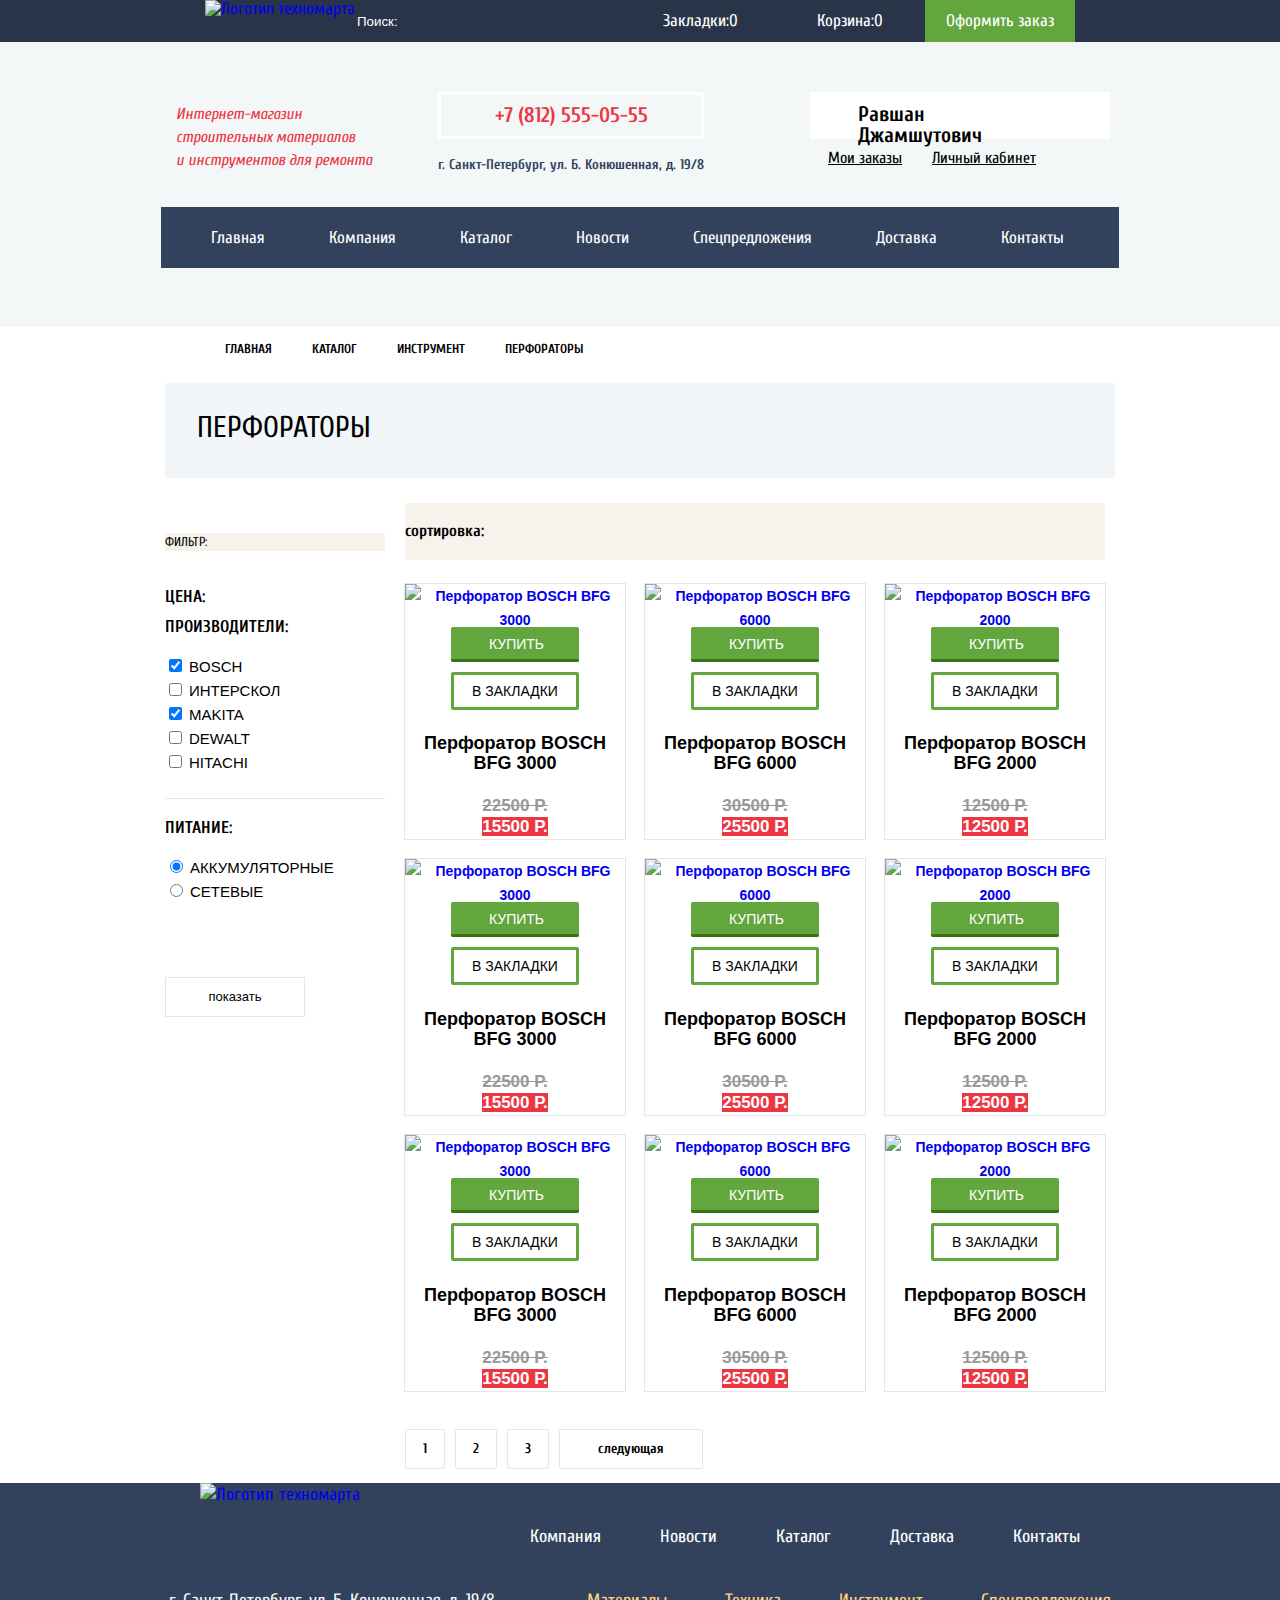
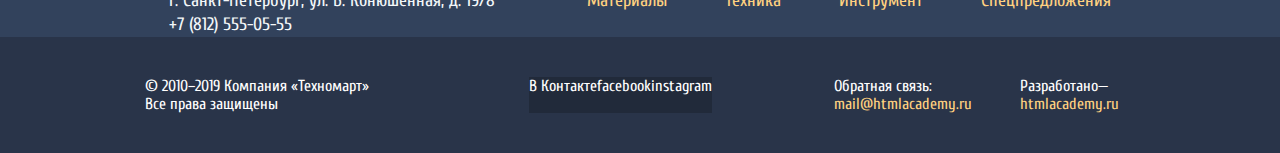
==== commit 47564405: "построил сетку" ====
--- a/catalog.html
+++ b/catalog.html
@@ -10,7 +10,7 @@
   <body>
     <header class="main-header">
         <nav class="head-navigation">
-            <a href="index.html">
+            <a class="logo-link" href="index.html">
                 <img src="img/logo.png" alt="Логотип техномарта">
             </a>
             <form class="search" action="https://echo.htmlacademy.ru" method="post">
@@ -23,231 +23,239 @@
             </ul>
         </nav>
         <nav class="main-navigation">
-            <h1>Интернет-магазин<br>
-                строительных материалов<br>
-                и инструментов для ремонта
-            </h1>
-            <div class="header-contacts">
-                <p class="telephone">+7(812)555-05-55</p>
-                <p>г. Санкт-Петербург, ул. Б. Конюшенная, д. 19/8</p>
+            <div class="main-navigation-align-other">
+                <h1>Интернет-магазин<br>
+                    строительных материалов<br>
+                    и инструментов для ремонта
+                </h1>
+                <div class="header-contacts">
+                    <p class="telephone">+7 (812) 555-05-55</p>
+                    <p>г. Санкт-Петербург, ул. Б. Конюшенная, д. 19/8</p>
+                </div>
+                <ul class="user-navigation unstyled-list">
+                    <li class="person"><a href="person.html">Равшан Джамшутович</a></li>
+                    <li class="my-order-link"><a href="my-order.html">Мои заказы</a></li>
+                    <li class="person-cabinet-link"><a href="person-cabinet.html">Личный кабинет</a></li>
+                </ul>
             </div>
-            <ul class="user-navigation unstyled-list">
-                <li class="person"><a href="person.html">Равшан Джамшутович</a></li>
-                <li class="my-order-link"><a href="my-order.html">Мои заказы</a></li>
-                <li class="person-cabinet-link"><a href="person-cabinet.html">Личный кабинет</a></li>
-            </ul>
-            <ul class="main-menu text-white unstyled-list">
-                <li class="point"><a href="index.html">Главная</a></li>
-                <li class="point"><a href="company.html">Компания</a></li>
-                <li class="point"><a href="catalog.html">Каталог</a></li>
-                <li class="point"><a href="news.html">Новости</a></li>
-                <li class="point"><a href="special-offers.html">Спецпредложения</a></li>
-                <li class="point"><a href="delivery.html">Доставка</a></li>
-                <li class="point"><a href="contacts.html">Контакты</a></li>
-            </ul>
+            <div class="main-navigation-align-manu">
+                <ul class="main-menu text-white unstyled-list">
+                    <li class="point"><a href="index.html">Главная</a></li>
+                    <li class="point"><a href="company.html">Компания</a></li>
+                    <li class="point"><a href="catalog.html">Каталог</a></li>
+                    <li class="point"><a href="news.html">Новости</a></li>
+                    <li class="point"><a href="special-offers.html">Спецпредложения</a></li>
+                    <li class="point"><a href="delivery.html">Доставка</a></li>
+                    <li class="point"><a href="contacts.html">Контакты</a></li>
+                </ul>
+            </div> 
         </nav>
     </header>
     <main class="container">
-        <section class="catalog-title">
-            <ul class="breadcrumbs unstyled-list">
-                <li><a href="index.html">Главная</a></li>
-                <li><a href="catalog.html">Каталог</a></li>
-                <li><a href="tool.html">Инструмент</a></li>
-                <li class="breadcrumbs-current">Перфораторы</li>
-            </ul>
-            <h2>Перфораторы</h2>
-        </section>
-        <section class="filters">
-            <h2 class="visually-hidden>Фильтры</h2>
-            <form class="catalog-form" action="https://echo.htmlacademy.ru" method="POST">
-               <div class="filtr"><h3>Фильтр:</h3></div>
-               <h4>Цена:</h4>
-                    <!--Форма-->
-               <h4>Производители:</h4>
-                <ul class="producer unstyled-list">
-                    <li>
-                        <input type="checkbox" name="bosch" id="bosch" checked>
-                        <label for="bosch" class="fabricator">bosch</label>
-                    </li>  
-                    <li>
-                        <input type="checkbox" name="interskol" id="interskol">
-                        <label for="interskol" class="fabricator">интерскол</label>
-                    </li>
-                    <li>
-                        <input type="checkbox" name="makita" id="makita" checked>
-                        <label for="makita" class="fabricator">makita</label>
-                    </li>
-                    <li>
-                        <input type="checkbox" name="dewalt" id="dewalt">
-                        <label for="dewalt" class="fabricator">dewalt</label>
-                    </li>
-                    <li>
-                        <input type="checkbox" name="hitachi" id="hitachi">
-                        <label for="hitachi" class="fabricator">hitachi</label>
-                    </li>  
-                </ul>   
-                <h4>Питание:</h4>
-                <ul class="power unstyled-list">
-                    <li>
-                        <input type="radio" name="power-type" id="akum" checked>
-                        <label for="akum" class="power">аккумуляторные</label>
-                    </li>
-                    <li>
-                        <input type="radio" name="power-type" id="net">
-                        <label for="net" class="power">сетевые</label>
-                    </li>
-                </ul>
-                <button type="submit" class="button">показать</button>
-            </form>
-        </section>
-        <section class="catalog">
-            <h2 class="visually-hidden">Каталог</h2>
-            <section class="sorting"><h3>сортировка:</h3></section>
-            <h3 class="visually-hidden">Список Перфораторов</h3>
-            <ul class="catalog-list unstyled-list">
-                <li class="item">
-                    <a href="catalog-item.html">
-                        <img src="img/product-1.jpg" width="146" height="121" alt="Перфоратор BOSCH BFG 3000">
-                    </a>
-                    <a href="order.html" class="buy">купить</a>
-                    <button type="button" class="add-bookmarks">в закладки</button>
-                    <h4>
-                        <a href="item.html">
-                            <span class="producer">Перфоратор BOSCH</span>
-                            <span class="catalog-item-title">BFG 3000</span>
-                        </a>
-                    </h4>
-                    <span class="price">22500 Р.</span>
-                    <span class="price-discount">15500 Р.</span>    
-                </li>
-                <li class="item">
-                    <a href="catalog-item.html">
-                        <img src="img/product-2.jpg" width="146" height="121" alt="Перфоратор BOSCH BFG 6000">
-                    </a>
-                    <a href="order.html" class="buy">купить</a>
-                    <button type="button" class="add-bookmarks">в закладки</button>
-                    <h4>
-                        <a href="item.html">
-                            <span class="producer">Перфоратор BOSCH</span>
-                            <span class="catalog-item-title">BFG 6000</span>
-                        </a>
-                    </h4>
-                    <span class="price">30500 Р.</span>
-                    <span class="price-discount">25500 Р.</span>   
-                </li>
-                <li class="item">
-                    <a href="catalog-item.html">
-                        <img src="img/product-3.jpg" width="146" height="121" alt="Перфоратор BOSCH BFG 2000">
-                    </a>
-                    <a href="order.html" class="buy">купить</a>
-                    <button type="button" class="add-bookmarks">в закладки</button>
-                    <h4>
-                        <a href="item.html">
-                            <span class="producer">Перфоратор BOSCH</span>
-                            <span class="catalog-item-title">BFG 2000</span>
-                        </a>
-                    </h4>
-                    <span class="price">12500 Р.</span>
-                    <span class="price-discount">12500 Р.</span>    
-                </li>
-                <li class="item">
-                    <a href="catalog-item.html">
-                        <img src="img/product-1.jpg" width="146" height="121" alt="Перфоратор BOSCH BFG 3000">
-                    </a>
-                    <a href="order.html" class="buy">купить</a>
-                    <button type="button" class="add-bookmarks">в закладки</button>
-                    <h4>
-                        <a href="item.html">
-                            <span class="producer">Перфоратор BOSCH</span>
-                            <span class="catalog-item-title">BFG 3000</span>
-                        </a>
-                    </h4>
-                    <span class="price">22500 Р.</span>
-                    <span class="price-discount">15500 Р.</span>   
-                </li>
-                <li class="item">
-                    <a href="catalog-item.html">
-                        <img src="img/product-2.jpg" width="146" height="121" alt="Перфоратор BOSCH BFG 6000">
-                    </a>
-                    <a href="order.html" class="buy">купить</a>
-                    <button type="button" class="add-bookmarks">в закладки</button>
-                    <h4>
-                        <a href="item.html">
-                            <span class="producer">Перфоратор BOSCH</span>
-                            <span class="catalog-item-title">BFG 6000</span>
-                        </a>
-                    </h4>
-                    <span class="price">30500 Р.</span>
-                    <span class="price-discount">25500 Р.</span>    
-                </li>
-                <li class="item">
-                    <a href="catalog-item.html">
-                        <img src="img/product-3.jpg" width="146" height="121" alt="Перфоратор BOSCH BFG 2000">
-                    </a>
-                    <a href="order.html" class="buy">купить</a>
-                    <button type="button" class="add-bookmarks">в закладки</button>
-                    <h4>
-                        <a href="item.html">
-                            <span class="producer">Перфоратор BOSCH</span>
-                            <span class="catalog-item-title">BFG 2000</span>
-                        </a>
-                    </h4>
-                    <span class="price">12500 Р.</span>
-                    <span class="price-discount">12500 Р.</span> 
-                </li>
-                <li class="item">
-                    <a href="catalog-item.html">
-                        <img src="img/product-1.jpg" width="146" height="121" alt="Перфоратор BOSCH BFG 3000">
-                    </a>
-                    <a href="order.html" class="buy">купить</a>
-                    <button type="button" class="add-bookmarks">в закладки</button>
-                    <h4>
-                        <a href="item.html">
-                            <span class="producer">Перфоратор BOSCH</span>
-                            <span class="catalog-item-title">BFG 3000</span>
-                        </a>
-                    </h4>
-                    <span class="price">22500 Р.</span>
-                    <span class="price-discount">15500 Р.</span> 
-                </li>
-                <li class="item">
-                    <a href="catalog-item.html">
-                        <img src="img/product-2.jpg" width="146" height="121" alt="Перфоратор BOSCH BFG 6000">
-                    </a>
-                    <a href="order.html" class="buy">купить</a>
-                    <button type="button" class="add-bookmarks">в закладки</button>
-                    <h4>
-                        <a href="item.html">
-                            <span class="producer">Перфоратор BOSCH</span>
-                            <span class="catalog-item-title">BFG 6000</span>
-                        </a>
-                    </h4>
-                    <span class="price">30500 Р.</span>
-                    <span class="price-discount">25500 Р.</span>
-                </li>
-                <li class="item">
-                    <a href="catalog-item.html">
-                        <img src="img/product-3.jpg" width="146" height="121" alt="Перфоратор BOSCH BFG 2000">
-                    </a>
-                    <a href="order.html" class="buy">купить</a>
-                    <button type="button" class="add-bookmarks">в закладки</button>
-                    <h4>
-                        <a href="item.html">
-                            <span class="producer">Перфоратор BOSCH</span>
-                            <span class="catalog-item-title">BFG 2000</span>
-                        </a>
-                    </h4>
-                    <span class="price">12500 Р.</span>
-                    <span class="price-discount">12500 Р.</span>
-                </li>
-            </ul>
-            <ul class="pagination-list unstyled-list">
-                <li class="pagination-item pagination-item-current"><a href="#">1</a></li>
-                <li class="pagination-item"><a>2</a></li>
-                <li class="pagination-item"><a href="#">3</a></li>
-                <li class="next-pagination-item"><a href="#">следующая</a></li>      
-            </ul>
-        </section>
+        <div class="container-align">
+            <section class="catalog-title">
+                <ul class="breadcrumbs unstyled-list">
+                    <li><a href="index.html">Главная</a></li>
+                    <li><a href="catalog.html">Каталог</a></li>
+                    <li><a href="tool.html">Инструмент</a></li>
+                    <li class="breadcrumbs-current">Перфораторы</li>
+                </ul>
+                <h2>Перфораторы</h2>
+            </section>
+            <div class="container-align-main">
+                <section class="filters">
+                    <h2 class="visually-hidden>Фильтры</h2>
+                    <form class="catalog-form" action="https://echo.htmlacademy.ru" method="POST">
+                    <div class="filtr"><h3>Фильтр:</h3></div>
+                    <h4>Цена:</h4>
+                        <!--Форма-->
+                    <h4>Производители:</h4>
+                    <ul class="filtr-producer unstyled-list">
+                        <li>
+                            <input type="checkbox" name="bosch" id="bosch" checked>
+                            <label for="bosch" class="fabricator">bosch</label>
+                        </li>  
+                        <li>
+                            <input type="checkbox" name="interskol" id="interskol">
+                            <label for="interskol" class="fabricator">интерскол</label>
+                        </li>
+                        <li>
+                            <input type="checkbox" name="makita" id="makita" checked>
+                            <label for="makita" class="fabricator">makita</label>
+                         </li>
+                        <li>
+                            <input type="checkbox" name="dewalt" id="dewalt">
+                            <label for="dewalt" class="fabricator">dewalt</label>
+                        </li>
+                        <li>
+                            <input type="checkbox" name="hitachi" id="hitachi">
+                            <label for="hitachi" class="fabricator">hitachi</label>
+                        </li>  
+                    </ul>   
+                    <h4>Питание:</h4>
+                    <ul class="power unstyled-list">
+                        <li>
+                            <input type="radio" name="power-type" id="akum" checked>
+                            <label for="akum" class="power">аккумуляторные</label>
+                        </li>
+                        <li>
+                            <input type="radio" name="power-type" id="net">
+                            <label for="net" class="power">сетевые</label>
+                        </li>
+                    </ul>
+                        <button type="submit" class="button">показать</button>
+                    </form>
+                </section>
+                <section class="catalog">
+                    <h2 class="visually-hidden">Каталог</h2>
+                    <section class="sorting"><h3>сортировка:</h3></section>
+                    <h3 class="visually-hidden">Список Перфораторов</h3>
+                    <ul class="catalog-list unstyled-list">
+                        <li class="item">
+                            <a href="catalog-item.html">
+                                <img src="img/product-1.jpg" width="146" height="121" alt="Перфоратор BOSCH BFG 3000">
+                            </a>
+                            <a href="order.html" class="buy">купить</a>
+                            <button type="button" class="add-bookmarks">в закладки</button>
+                            <h4>
+                                <a href="item.html">
+                                    <span class="producer">Перфоратор BOSCH</span>
+                                    <span class="catalog-item-title">BFG 3000</span>
+                                </a>
+                            </h4>
+                            <span class="price">22500 Р.</span>
+                            <span class="price-discount">15500 Р.</span>    
+                        </li>
+                        <li class="item">
+                            <a href="catalog-item.html">
+                                <img src="img/product-2.jpg" width="146" height="121" alt="Перфоратор BOSCH BFG 6000">
+                            </a>
+                            <a href="order.html" class="buy">купить</a>
+                            <button type="button" class="add-bookmarks">в закладки</button>
+                            <h4>
+                                <a href="item.html">
+                                    <span class="producer">Перфоратор BOSCH</span>
+                                    <span class="catalog-item-title">BFG 6000</span>
+                                </a>
+                            </h4>
+                            <span class="price">30500 Р.</span>
+                            <span class="price-discount">25500 Р.</span>   
+                        </li>
+                        <li class="item">
+                            <a href="catalog-item.html">
+                                <img src="img/product-3.jpg" width="146" height="121" alt="Перфоратор BOSCH BFG 2000">
+                            </a>
+                            <a href="order.html" class="buy">купить</a>
+                            <button type="button" class="add-bookmarks">в закладки</button>
+                            <h4>
+                                <a href="item.html">
+                                    <span class="producer">Перфоратор BOSCH</span>
+                                    <span class="catalog-item-title">BFG 2000</span>
+                                </a>
+                            </h4>
+                            <span class="price">12500 Р.</span>
+                            <span class="price-discount">12500 Р.</span>    
+                        </li>
+                        <li class="item">
+                            <a href="catalog-item.html">
+                                <img src="img/product-1.jpg" width="146" height="121" alt="Перфоратор BOSCH BFG 3000">
+                            </a>
+                            <a href="order.html" class="buy">купить</a>
+                            <button type="button" class="add-bookmarks">в закладки</button>
+                            <h4>
+                                <a href="item.html">
+                                    <span class="producer">Перфоратор BOSCH</span>
+                                    <span class="catalog-item-title">BFG 3000</span>
+                                </a>
+                            </h4>
+                            <span class="price">22500 Р.</span>
+                            <span class="price-discount">15500 Р.</span>   
+                        </li>
+                        <li class="item">
+                            <a href="catalog-item.html">
+                                <img src="img/product-2.jpg" width="146" height="121" alt="Перфоратор BOSCH BFG 6000">
+                            </a>
+                            <a href="order.html" class="buy">купить</a>
+                            <button type="button" class="add-bookmarks">в закладки</button>
+                            <h4>
+                                <a href="item.html">
+                                    <span class="producer">Перфоратор BOSCH</span>
+                                    <span class="catalog-item-title">BFG 6000</span>
+                                </a>
+                            </h4>
+                            <span class="price">30500 Р.</span>
+                            <span class="price-discount">25500 Р.</span>    
+                        </li>
+                        <li class="item">
+                            <a href="catalog-item.html">
+                                <img src="img/product-3.jpg" width="146" height="121" alt="Перфоратор BOSCH BFG 2000">
+                            </a>
+                            <a href="order.html" class="buy">купить</a>
+                            <button type="button" class="add-bookmarks">в закладки</button>
+                            <h4>
+                                <a href="item.html">
+                                    <span class="producer">Перфоратор BOSCH</span>
+                                    <span class="catalog-item-title">BFG 2000</span>
+                                </a>
+                            </h4>
+                            <span class="price">12500 Р.</span>
+                            <span class="price-discount">12500 Р.</span> 
+                        </li>
+                        <li class="item">
+                            <a href="catalog-item.html">
+                                <img src="img/product-1.jpg" width="146" height="121" alt="Перфоратор BOSCH BFG 3000">
+                            </a>
+                            <a href="order.html" class="buy">купить</a>
+                            <button type="button" class="add-bookmarks">в закладки</button>
+                            <h4>
+                                <a href="item.html">
+                                    <span class="producer">Перфоратор BOSCH</span>
+                                    <span class="catalog-item-title">BFG 3000</span>
+                                </a>
+                            </h4>
+                            <span class="price">22500 Р.</span>
+                            <span class="price-discount">15500 Р.</span> 
+                        </li>
+                        <li class="item">
+                            <a href="catalog-item.html">
+                                <img src="img/product-2.jpg" width="146" height="121" alt="Перфоратор BOSCH BFG 6000">
+                            </a>
+                            <a href="order.html" class="buy">купить</a>
+                            <button type="button" class="add-bookmarks">в закладки</button>
+                            <h4>
+                                <a href="item.html">
+                                    <span class="producer">Перфоратор BOSCH</span>
+                                    <span class="catalog-item-title">BFG 6000</span>
+                                </a>
+                            </h4>
+                            <span class="price">30500 Р.</span>
+                            <span class="price-discount">25500 Р.</span>
+                        </li>
+                        <li class="item">
+                            <a href="catalog-item.html">
+                                <img src="img/product-3.jpg" width="146" height="121" alt="Перфоратор BOSCH BFG 2000">
+                            </a>
+                            <a href="order.html" class="buy">купить</a>
+                            <button type="button" class="add-bookmarks">в закладки</button>
+                            <h4>
+                                <a href="item.html">
+                                    <span class="producer">Перфоратор BOSCH</span>
+                                    <span class="catalog-item-title">BFG 2000</span>
+                                </a>
+                            </h4>
+                            <span class="price">12500 Р.</span>
+                            <span class="price-discount">12500 Р.</span>
+                        </li>
+                    </ul>
+                    <ul class="pagination-list unstyled-list">
+                        <li class="pagination-item pagination-item-current"><a href="#">1</a></li>
+                        <li class="pagination-item"><a href="#">2</a></li>
+                        <li class="pagination-item"><a href="#">3</a></li>
+                        <li class="next-pagination-item"><a href="#">следующая</a></li>      
+                    </ul>
+                </section>
+            </div> 
+        </div>
         <section class="item-added-pop-up">
             <button type="button" class="close">закрыть</button>
             <h3>Товар добвлен в Корзину!</h3>
@@ -259,38 +267,43 @@
     </main>
     <footer>
         <nav class="minor">
-            <a href="index.html">
-                <img src="img/logo.png" alt="Логотип техномарта">
-            </a>
-            <p>г. Санкт-Петербург, ул. Б. Конюшенная, д. 19/8</p>
-            <p>+7 (812) 555-05-55</p>
-            </p>
-            <ul class="footer-navigation text-white unstyled-list">
-                <li><a href="company.html">Компания</a></li>
-                <li><a href="news.html">Новости</a></li>
-                <li><a href="catalog.html">Каталог</a></li>
-                <li><a href="delivery.html">Доставка</a></li>
-                <li><a href="contacts.html">Контакты</a></li>
-            </ul>
-            <ul class="pick-out unstyled-list">
-                <li class="gold"><a href="material.html">Материалы</a></li>
-                <li class="gold"><a href="technics.html">Техника</a></li>
-                <li class="gold"><a href="tool.html">Инструмент</a></li>
-                <li class="gold"><a href="special-offers.html">Спецпредложения</a></li>
-            </ul>
+            <div class="minor-align">
+                <a class="minor-align-link" href="index.html">
+                    <img src="img/logo.png" alt="Логотип техномарта">
+                </a>
+                <ul class="footer-navigation text-white unstyled-list">
+                    <li><a href="company.html">Компания</a></li>
+                    <li><a href="news.html">Новости</a></li>
+                    <li><a href="catalog.html">Каталог</a></li>
+                    <li><a href="delivery.html">Доставка</a></li>
+                    <li><a href="contacts.html">Контакты</a></li>
+                </ul>
+            </div>
+            <div class="minor-align">
+                 <p class="minor-align-addres">г. Санкт-Петербург, ул. Б. Конюшенная, д. 19/8<br>
+                    +7 (812) 555-05-55</p>
+                <ul class="pick-out unstyled-list">
+                    <li class="gold"><a href="material.html">Материалы</a></li>
+                    <li class="gold"><a href="technics.html">Техника</a></li>
+                    <li class="gold"><a href="tool.html">Инструмент</a></li>
+                    <li class="gold"><a href="special-offers.html">Спецпредложения</a></li>
+                </ul>
+            </div>
         </nav>
         <section class="finale text-white">
-            <p>© 2010–2019 Компания «Техномарт»</p>
-            <p>Все права защищены</p>
+            <p>© 2010–2019 Компания «Техномарт»<br>
+               Все права защищены</p>
             <ul class="social unstyled-list">
                 <li><a href="https://vk.com">В Контакте</a></li>
                 <li><a href="https://facebook.com">facebook</a></li>
                 <li><a href="https://instagram.com">instagram</a></li>
             </ul>
-            <p>братная связь:</p>
-               <span class="gold">mail@htmlacademy.ru</span>
-            <p>Разработано—</p>
-               <span class="gold">htmlacademy.ru</span>
+            <p class="htmlacademy">Обратная связь:<br>
+                <a href="https://mail@htmlacademy.ru">mail@htmlacademy.ru</a>
+            </p>
+            <p class="htmlacademy">Разработано—<br>
+                <a href="https://htmlacademy.ru">htmlacademy.ru</a>
+            </p>
         </section>
     </footer>
   </body>
--- a/css/style.css
+++ b/css/style.css
@@ -13,6 +13,14 @@
     background-repeat: no-repeat;
 }
 
+.visually-hidden {
+    position: absolute;
+    clip: rect(0 0 0 0);
+    width: 1px;
+    height: 1px;
+    margin: -1px;
+}
+
 .feedback-pop-up,
 .map-pop-up,
 .item-added-pop-up {
@@ -38,6 +46,7 @@
 }
 
 .head-navigation {
+    height: 42px;
     font-size: 17px;
     line-height: 18px;
     font-weight: normal;
@@ -96,6 +105,10 @@
     background-color: #ffffff;
 }
 
+.header-contacts p:last-child {
+    margin-bottom: 0;
+}
+
 .my-order-link a,
 .person-cabinet-link a{
     font-size: 16px;
@@ -110,17 +123,39 @@
   text-align: center;
 }
 
+h1 {
+    height: 62px;
+    margin-right: 66px;
+    margin-bottom: 0;
+}
+
 .user-navigation {
     font-size: 21px;
     line-height: 21px;
     font-style: normal;
-    font-weight: normal;
+    font-weight: 700;
     text-align: left;
+}
+
+.minor-align-link {
+    height: 68px;;
+}
+
+.minor-align-addres {
+    margin: 0;
 }
 
 .login-link,
 .registration-link {
     background-color: #ffffff;
+}
+
+.point:first-child {
+    padding-left: 50px;
+}
+
+.point:last-child {
+    padding-right: 55px;
 }
 
 .breadcrumbs {
@@ -148,12 +183,25 @@
     font-weight: normal;
 }
 
+.person {
+    padding: 12px 65px 15px 48px;
+   height: 20px;
+}
+
+.my-order-link {
+    margin-left: 18px; 
+}
+
+.person-cabinet-link {
+    margin-left: 30px;
+}
+
 .filters h4 {
     font-size: 17px;
     line-height: 30px;
 }
 
-.producer label,
+.filtr-producer label,
 .power label{
     font-family: PTSans, Arial, sans-serif;
     font-size: 15px;
@@ -162,6 +210,35 @@
 }
 
 .item {
+    margin: 9px;
+    border: 1px solid #e5e5e5;
+    text-align: center;
+}
+
+.add-bookmarks {
+    width: 128px;
+    height: 38px;
+    border-radius: 2px;
+    margin-top: 16px;
+}
+
+.buy {
+    padding: 9px 35px 7px 38px;
+    border-bottom: 3px solid #367315;
+    border-radius: 2px;
+}
+
+.producer,
+.catalog-item-title {
+    color: #000000;
+}
+
+.minor img {
+    width: 220px;
+    height: 65px;
+}
+
+.item {
     font-family: PTSans, Arial, sans-serif;
 }
 
@@ -193,6 +270,65 @@
     background-color: #ee3643;
 }
 
+.catalog-list li {
+    width: 220px;
+}
+
+.filtr-producer,
+.power {
+    padding-left: 0; 
+}
+
+.filtr-producer {
+    border-bottom: 1px solid #e5e5e5;
+}
+
+.filters h4 {
+    margin: 0;
+}
+
+.filtr-producer {
+    padding-bottom: 22px;
+}
+
+.sorting {
+    width: 700px;
+    margin-left: 10px;
+}
+
+.button {
+    width: 140px;
+    height: 40px;
+    padding: 0;
+    margin: 0;
+    border: 1px solid #e5e5e5;
+    background-color: #ffffff;
+    margin-top: 58px;
+}
+
+.breadcrumbs li {
+    margin: 0 20px;
+    text-transform: uppercase;
+}
+
+.pagination-item {
+    padding: 7px 17px;
+    border: 1px solid #e5e5e5;
+    margin-right: 10px;
+    border-radius: 2px;
+}
+
+.pagination-item:active,
+.next-pagination-item:active {
+    border: 1px solid #ee3643;
+}
+
+.next-pagination-item {
+    border: 1px solid #e5e5e5;
+    border-radius: 2px;
+    padding: 7px 38px;
+}
+
 .pagination-list a,
 .user-navigation a,
 .breadcrumbs a {
@@ -218,7 +354,6 @@
 
 .company {
     font-family: Cuprum, Arial, sans-serif; 
-    font-weight: normal;
     background-color: #ffffff;
 }
 
@@ -232,6 +367,19 @@
 .company-about p {
     font-size: 13px;
     line-height: 24px;
+}
+
+.finale p:last-child {
+    margin: 0 16px 0 48px;
+}
+
+.finale p:first-child {
+    margin: 0;
+}
+
+.htmlacademy {
+    margin-top: 0;
+    margin-bottom: 0;
 }
 
 .company-about .pop-up-link,
@@ -297,8 +445,84 @@
 
 .add-bookmarks {
     font-family: PTSans, Arial, sans-serif;
-    border:2px solid #63a63e;
-    background-color: #ffffff;
+    border:3px solid #63a63e;
+    background-color: #ffffff;
+}
+
+.search input{
+    width: 270px;
+    height: 42px;
+}
+
+.head-navigation img {
+    width: 220px;
+    height: 47px;
+}
+
+.order-manu li {
+    text-align: center;
+    padding: 12px 0;  
+    height: 18px;
+    width: 150px;
+}
+
+.login-link {
+    height: 31px;
+    width: 122px;
+    background-color: #ffffff;
+}
+
+.registration-link {
+    height: 31px;
+    width: 150px;
+    background-color: #ffffff;
+}
+
+.login-link {
+    padding: 14px 0 0 0;
+}
+
+.registration-link {
+    padding: 14px 0 0 0;
+    margin-left: 10px;
+}
+
+.company-about {
+    width: 500px;
+    margin-right: 140px;
+}
+
+.company-contacts {
+    width: 300px;
+}
+
+.detailed {
+    padding: 15px 40px;
+    border-radius: 3px;
+    
+}
+
+.capability {
+    margin: 17px 0 55px 0;
+}
+
+.company h2 {
+    margin-top: 0;
+}
+
+.feedback {
+    padding: 12px 60px;
+    border-radius: 3px;
+}
+
+.company-contacts-map {
+    margin-bottom: 30px;
+}
+
+.telephone {
+    border: 3px solid #ffffff;
+    padding: 10px 0;
+    margin: 0px 0px;  
 }
 
 .order:hover {
@@ -386,6 +610,11 @@
     background-color: #518534;
 }
 
+.logo-link img:hover,
+.logo-link img:active {
+    opacity: 0.9;
+}
+
 .item button:hover {
     border-color: #32425c;
 }
@@ -393,4 +622,169 @@
 .item button:active {
     border-color: #c1c6ce;
     color: #c1c6ce;
-}+}
+
+/*Сетка*/
+
+.head-navigation {
+    margin-bottom: 50px;
+    padding: 0 10px;
+    display: flex;
+    box-sizing: border-box;
+    justify-content: center;
+}
+
+.order-manu {
+    display: flex;
+    flex-direction: row;
+    align-self: center;
+    padding-left: 0px;
+}
+
+.main-navigation {
+    padding: 0 10px;
+    display: flex;
+    flex-direction: column;
+    align-items: center;
+    justify-content: center;
+}
+
+.main-navigation-align-other {
+    margin-bottom: 30px;
+    width: 940px;
+    box-sizing: border-box;
+    display: flex;
+    flex-direction: row;
+    
+    justify-content: flex-end;
+}
+
+.main-navigation-align-manu {
+    margin-bottom: 60px;
+    box-sizing: border-box;
+    height: 60px;
+}
+
+.header-contacts {
+    margin-right: 66px;
+}
+
+.main-menu {
+    min-width: 940px;
+    display: flex;
+    flex-direction: row;
+    padding-left: 0px;
+    margin: 0px;
+}
+
+.point {
+    flex-grow: 1;
+    padding: 22px 32px;
+}
+
+.user-navigation {
+    width: 300px;
+    display: flex;
+    flex-flow: row wrap;
+    margin: 0 0;
+}
+
+.user-navigation li {
+    display: flex;
+    justify-content: center;
+}
+
+.company {
+    display: flex;
+    justify-content: center;
+    padding: 0 10px;
+    margin: 80px 0 86px 0;
+}
+
+.minor {
+    padding: 0px 10px;
+    display: flex;
+    flex-direction: column;
+}
+
+.minor-align {
+    display: flex;
+    justify-content: center;
+}
+
+.footer-navigation {
+    width: 550px;
+    display: flex;
+    margin: 42px 0px 40px 170px;
+    padding-left: 0;
+    justify-content: space-between;
+}
+
+.pick-out {
+    width: 524px;
+    display: flex;
+    margin: 0 0 0 52px;
+    justify-content: space-between;
+}   
+
+.finale {
+    display: flex;
+    justify-content: center;
+    padding: 40px 0;
+}
+
+.social {
+    display: flex;
+    margin: 0 122px 0 160px;
+    padding-left: 0;
+}
+
+.container {
+    display: flex;
+    justify-content: center;
+    padding: 0 10px;
+}
+
+.breadcrumbs {
+    display: flex;
+}
+
+.filters {
+    display: flex;
+    flex-direction: column;
+    width: 220px;
+    margin-right: 10px;
+}
+
+.catalog {
+    display: flex;
+    flex-direction: column;
+    width: 720px;
+}
+
+.catalog-list {
+    display: flex;
+    flex-wrap: wrap;
+    align-content: center;
+    padding: 0;
+}
+
+.catalog-title h2 {
+    padding: 30px 740px 35px 32px;  
+}
+
+.container-align {
+    display: flex;
+    flex-direction: column;
+}
+
+.container-align-main {
+    display: flex;
+    flex-direction: row;
+}
+
+.pagination-list {
+    display: flex;
+    padding-left: 10px; 
+}
+
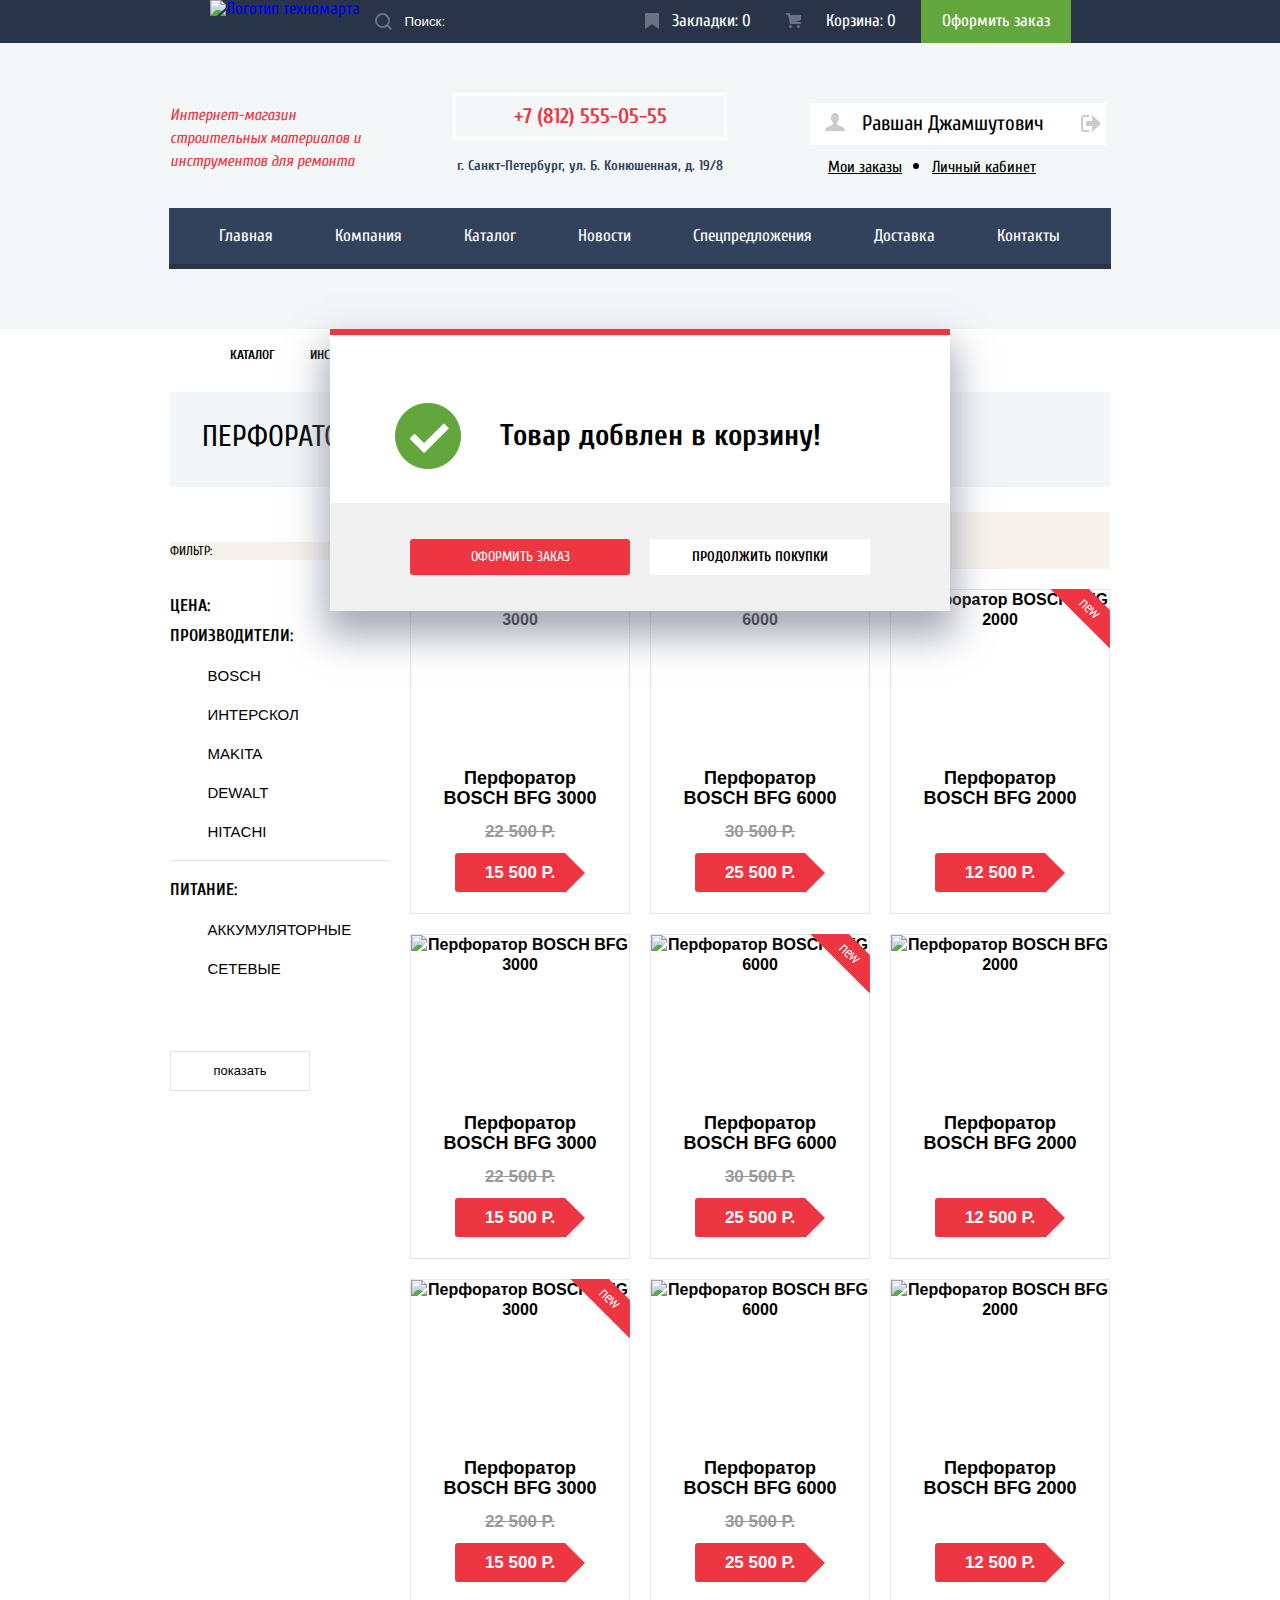
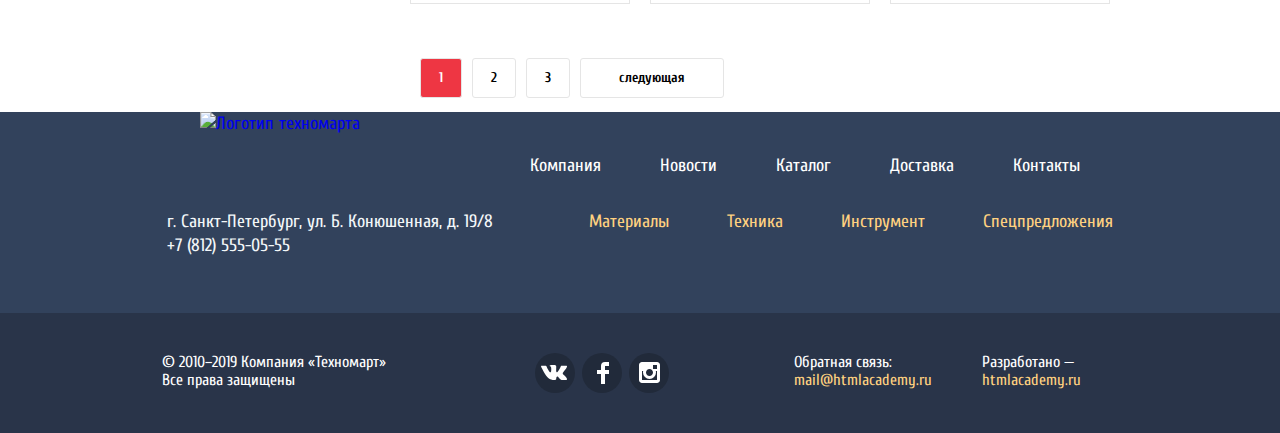
==== commit a02395e7: "оформил страницу" ====
--- a/catalog.html
+++ b/catalog.html
@@ -17,15 +17,15 @@
                 <input type="search" name="search" placeholder="Поиск:">
             </form>
             <ul class="order-manu text-white unstyled-list">
-                <li class="bookmarks"><a href="bookmarks.html">Закладки:0</a></li>
-                <li class="basket"><a href="basket.html">Корзина:0</a></li>
+                <li class="bookmarks"><a href="bookmarks.html">Закладки: 0</a></li>
+                <li class="basket"><a href="basket.html">Корзина: 0</a></li>
                 <li class="order"><a href="order.html">Оформить заказ</a></li>
             </ul>
         </nav>
         <nav class="main-navigation">
             <div class="main-navigation-align-other">
-                <h1>Интернет-магазин<br>
-                    строительных материалов<br>
+                <h1>Интернет-магазин
+                    строительных материалов
                     и инструментов для ремонта
                 </h1>
                 <div class="header-contacts">
@@ -55,10 +55,10 @@
         <div class="container-align">
             <section class="catalog-title">
                 <ul class="breadcrumbs unstyled-list">
-                    <li><a href="index.html">Главная</a></li>
-                    <li><a href="catalog.html">Каталог</a></li>
-                    <li><a href="tool.html">Инструмент</a></li>
-                    <li class="breadcrumbs-current">Перфораторы</li>
+                    <li><a class="home" href="index.html"><span class="visually-hidden">Главная</span></a></li>
+                    <li class="crumb"><a href="catalog.html">Каталог</a></li>
+                    <li class="crumb"><a href="tool.html">Инструмент</a></li>
+                    <li class="breadcrumbs-current crumb">Перфораторы</li>
                 </ul>
                 <h2>Перфораторы</h2>
             </section>
@@ -72,34 +72,34 @@
                     <h4>Производители:</h4>
                     <ul class="filtr-producer unstyled-list">
                         <li>
-                            <input type="checkbox" name="bosch" id="bosch" checked>
+                            <input type="checkbox" name="bosch" id="bosch" hidden="true" checked>
                             <label for="bosch" class="fabricator">bosch</label>
                         </li>  
                         <li>
-                            <input type="checkbox" name="interskol" id="interskol">
+                            <input type="checkbox" name="interskol" id="interskol" hidden="true">                       
                             <label for="interskol" class="fabricator">интерскол</label>
                         </li>
                         <li>
-                            <input type="checkbox" name="makita" id="makita" checked>
+                            <input type="checkbox" name="makita" id="makita" hidden="true" checked>
                             <label for="makita" class="fabricator">makita</label>
                          </li>
                         <li>
-                            <input type="checkbox" name="dewalt" id="dewalt">
+                            <input type="checkbox" name="dewalt" id="dewalt" hidden="true">
                             <label for="dewalt" class="fabricator">dewalt</label>
                         </li>
                         <li>
-                            <input type="checkbox" name="hitachi" id="hitachi">
+                            <input type="checkbox" name="hitachi" id="hitachi" hidden="true">
                             <label for="hitachi" class="fabricator">hitachi</label>
                         </li>  
                     </ul>   
                     <h4>Питание:</h4>
-                    <ul class="power unstyled-list">
-                        <li>
-                            <input type="radio" name="power-type" id="akum" checked>
+                    <ul class="filtr-power unstyled-list">
+                        <li>
+                            <input type="radio" name="power-type" id="akum" hidden="true" checked>
                             <label for="akum" class="power">аккумуляторные</label>
                         </li>
                         <li>
-                            <input type="radio" name="power-type" id="net">
+                            <input type="radio" name="power-type" id="net" hidden="true">
                             <label for="net" class="power">сетевые</label>
                         </li>
                     </ul>
@@ -112,139 +112,112 @@
                     <h3 class="visually-hidden">Список Перфораторов</h3>
                     <ul class="catalog-list unstyled-list">
                         <li class="item">
-                            <a href="catalog-item.html">
-                                <img src="img/product-1.jpg" width="146" height="121" alt="Перфоратор BOSCH BFG 3000">
-                            </a>
-                            <a href="order.html" class="buy">купить</a>
-                            <button type="button" class="add-bookmarks">в закладки</button>
-                            <h4>
-                                <a href="item.html">
-                                    <span class="producer">Перфоратор BOSCH</span>
-                                    <span class="catalog-item-title">BFG 3000</span>
-                                </a>
-                            </h4>
-                            <span class="price">22500 Р.</span>
-                            <span class="price-discount">15500 Р.</span>    
-                        </li>
-                        <li class="item">
-                            <a href="catalog-item.html">
-                                <img src="img/product-2.jpg" width="146" height="121" alt="Перфоратор BOSCH BFG 6000">
-                            </a>
-                            <a href="order.html" class="buy">купить</a>
-                            <button type="button" class="add-bookmarks">в закладки</button>
-                            <h4>
-                                <a href="item.html">
-                                    <span class="producer">Перфоратор BOSCH</span>
-                                    <span class="catalog-item-title">BFG 6000</span>
-                                </a>
-                            </h4>
-                            <span class="price">30500 Р.</span>
-                            <span class="price-discount">25500 Р.</span>   
-                        </li>
-                        <li class="item">
-                            <a href="catalog-item.html">
-                                <img src="img/product-3.jpg" width="146" height="121" alt="Перфоратор BOSCH BFG 2000">
-                            </a>
-                            <a href="order.html" class="buy">купить</a>
-                            <button type="button" class="add-bookmarks">в закладки</button>
-                            <h4>
-                                <a href="item.html">
-                                    <span class="producer">Перфоратор BOSCH</span>
-                                    <span class="catalog-item-title">BFG 2000</span>
-                                </a>
-                            </h4>
-                            <span class="price">12500 Р.</span>
-                            <span class="price-discount">12500 Р.</span>    
-                        </li>
-                        <li class="item">
-                            <a href="catalog-item.html">
-                                <img src="img/product-1.jpg" width="146" height="121" alt="Перфоратор BOSCH BFG 3000">
-                            </a>
-                            <a href="order.html" class="buy">купить</a>
-                            <button type="button" class="add-bookmarks">в закладки</button>
-                            <h4>
-                                <a href="item.html">
-                                    <span class="producer">Перфоратор BOSCH</span>
-                                    <span class="catalog-item-title">BFG 3000</span>
-                                </a>
-                            </h4>
-                            <span class="price">22500 Р.</span>
-                            <span class="price-discount">15500 Р.</span>   
-                        </li>
-                        <li class="item">
-                            <a href="catalog-item.html">
-                                <img src="img/product-2.jpg" width="146" height="121" alt="Перфоратор BOSCH BFG 6000">
-                            </a>
-                            <a href="order.html" class="buy">купить</a>
-                            <button type="button" class="add-bookmarks">в закладки</button>
-                            <h4>
-                                <a href="item.html">
-                                    <span class="producer">Перфоратор BOSCH</span>
-                                    <span class="catalog-item-title">BFG 6000</span>
-                                </a>
-                            </h4>
-                            <span class="price">30500 Р.</span>
-                            <span class="price-discount">25500 Р.</span>    
-                        </li>
-                        <li class="item">
-                            <a href="catalog-item.html">
-                                <img src="img/product-3.jpg" width="146" height="121" alt="Перфоратор BOSCH BFG 2000">
-                            </a>
-                            <a href="order.html" class="buy">купить</a>
-                            <button type="button" class="add-bookmarks">в закладки</button>
-                            <h4>
-                                <a href="item.html">
-                                    <span class="producer">Перфоратор BOSCH</span>
-                                    <span class="catalog-item-title">BFG 2000</span>
-                                </a>
-                            </h4>
-                            <span class="price">12500 Р.</span>
-                            <span class="price-discount">12500 Р.</span> 
-                        </li>
-                        <li class="item">
-                            <a href="catalog-item.html">
-                                <img src="img/product-1.jpg" width="146" height="121" alt="Перфоратор BOSCH BFG 3000">
-                            </a>
-                            <a href="order.html" class="buy">купить</a>
-                            <button type="button" class="add-bookmarks">в закладки</button>
-                            <h4>
-                                <a href="item.html">
-                                    <span class="producer">Перфоратор BOSCH</span>
-                                    <span class="catalog-item-title">BFG 3000</span>
-                                </a>
-                            </h4>
-                            <span class="price">22500 Р.</span>
-                            <span class="price-discount">15500 Р.</span> 
-                        </li>
-                        <li class="item">
-                            <a href="catalog-item.html">
-                                <img src="img/product-2.jpg" width="146" height="121" alt="Перфоратор BOSCH BFG 6000">
-                            </a>
-                            <a href="order.html" class="buy">купить</a>
-                            <button type="button" class="add-bookmarks">в закладки</button>
-                            <h4>
-                                <a href="item.html">
-                                    <span class="producer">Перфоратор BOSCH</span>
-                                    <span class="catalog-item-title">BFG 6000</span>
-                                </a>
-                            </h4>
-                            <span class="price">30500 Р.</span>
-                            <span class="price-discount">25500 Р.</span>
-                        </li>
-                        <li class="item">
-                            <a href="catalog-item.html">
-                                <img src="img/product-3.jpg" width="146" height="121" alt="Перфоратор BOSCH BFG 2000">
-                            </a>
-                            <a href="order.html" class="buy">купить</a>
-                            <button type="button" class="add-bookmarks">в закладки</button>
-                            <h4>
-                                <a href="item.html">
-                                    <span class="producer">Перфоратор BOSCH</span>
-                                    <span class="catalog-item-title">BFG 2000</span>
-                                </a>
-                            </h4>
-                            <span class="price">12500 Р.</span>
-                            <span class="price-discount">12500 Р.</span>
+                            <div class="actions">
+                                <a href="order.html" class="buy">купить</a>
+                                <a href="bookmark.html" class="add-bookmarks">в закладки</a>
+                            </div>
+                            <div class="image"><img src="img/product-1.jpg" width="218" height="168" alt="Перфоратор BOSCH BFG 3000"></div>                           
+                            <div class="catalog-item-title">Перфоратор BOSCH BFG 3000</div>
+                            <div class="align-price">
+                                <span class="price">22 500 Р.</span>
+                                <span class="price-discount">15 500 Р.</span> 
+                            </div>     
+                        </li>
+                        <li class="item">
+                            <div class="actions">
+                                <a href="order.html" class="buy">купить</a>
+                                <a href="bookmark.html" class="add-bookmarks">в закладки</a>
+                            </div>
+                            <div class="image"><img src="img/product-2.jpg" width="218" height="168" alt="Перфоратор BOSCH BFG 6000"></div>                           
+                            <div class="catalog-item-title">Перфоратор BOSCH BFG 6000</div>
+                            <div class="align-price">
+                                <span class="price">30 500 Р.</span>
+                                <span class="price-discount">25 500 Р.</span> 
+                            </div>     
+                        </li>
+                        <li class="item">
+                            <div class="flag flag-new">новинка</div>
+                            <div class="actions">
+                                <a href="order.html" class="buy">купить</a>
+                                <a href="bookmark.html" class="add-bookmarks">в закладки</a>
+                            </div>
+                            <div class="image"><img src="img/product-3.jpg" width="218" height="168" alt="Перфоратор BOSCH BFG 2000"></div>                           
+                            <div class="catalog-item-title">Перфоратор BOSCH BFG 2000</div>
+                            <div class="align-price">
+                                <span class="price-discount">12 500 Р.</span> 
+                            </div>     
+                        </li>
+                        <li class="item">
+                            <div class="actions">
+                                <a href="order.html" class="buy">купить</a>
+                                <a href="bookmark.html" class="add-bookmarks">в закладки</a>
+                            </div>
+                            <div class="image"><img src="img/product-1.jpg" width="218" height="168" alt="Перфоратор BOSCH BFG 3000"></div>                           
+                            <div class="catalog-item-title">Перфоратор BOSCH BFG 3000</div>
+                            <div class="align-price">
+                                <span class="price">22 500 Р.</span>
+                                <span class="price-discount">15 500 Р.</span> 
+                            </div>     
+                        </li>
+                        <li class="item">
+                            <div class="flag flag-new">новинка</div>
+                            <div class="actions">
+                                <a href="order.html" class="buy">купить</a>
+                                <a href="bookmark.html" class="add-bookmarks">в закладки</a>
+                            </div>
+                            <div class="image"><img src="img/product-2.jpg" width="218" height="168" alt="Перфоратор BOSCH BFG 6000"></div>                           
+                            <div class="catalog-item-title">Перфоратор BOSCH BFG 6000</div>
+                            <div class="align-price">
+                                <span class="price">30 500 Р.</span>
+                                <span class="price-discount">25 500 Р.</span> 
+                            </div>     
+                        </li>
+                        <li class="item">
+                            <div class="actions">
+                                <a href="order.html" class="buy">купить</a>
+                                <a href="bookmark.html" class="add-bookmarks">в закладки</a>
+                            </div>
+                            <div class="image"><img src="img/product-3.jpg" width="218" height="168" alt="Перфоратор BOSCH BFG 2000"></div>                           
+                            <div class="catalog-item-title">Перфоратор BOSCH BFG 2000</div>
+                            <div class="align-price">
+                                <span class="price-discount">12 500 Р.</span> 
+                            </div>     
+                        </li>
+                        <li class="item">
+                            <div class="flag flag-new">новинка</div>
+                            <div class="actions">
+                                <a href="order.html" class="buy">купить</a>
+                                <a href="bookmark.html" class="add-bookmarks">в закладки</a>
+                            </div>
+                            <div class="image"><img src="img/product-1.jpg" width="218" height="168" alt="Перфоратор BOSCH BFG 3000"></div>                           
+                            <div class="catalog-item-title">Перфоратор BOSCH BFG 3000</div>
+                            <div class="align-price">
+                                <span class="price">22 500 Р.</span>
+                                <span class="price-discount">15 500 Р.</span> 
+                            </div>     
+                        </li>
+                        <li class="item">
+                            <div class="actions">
+                                <a href="order.html" class="buy">купить</a>
+                                <a href="bookmark.html" class="add-bookmarks">в закладки</a>
+                            </div>
+                            <div class="image"><img src="img/product-2.jpg" width="218" height="168" alt="Перфоратор BOSCH BFG 6000"></div>                           
+                            <div class="catalog-item-title">Перфоратор BOSCH BFG 6000</div>
+                            <div class="align-price">
+                                <span class="price">30 500 Р.</span>
+                                <span class="price-discount">25 500 Р.</span> 
+                            </div>     
+                        </li>
+                        <li class="item">
+                            <div class="actions">
+                                <a href="order.html" class="buy">купить</a>
+                                <a href="bookmark.html" class="add-bookmarks">в закладки</a>
+                            </div>
+                            <div class="image"><img src="img/product-3.jpg" width="218" height="168" alt="Перфоратор BOSCH BFG 2000"></div>                           
+                            <div class="catalog-item-title">Перфоратор BOSCH BFG 2000</div>
+                            <div class="align-price">
+                                <span class="price-discount">12 500 Р.</span> 
+                            </div>     
                         </li>
                     </ul>
                     <ul class="pagination-list unstyled-list">
@@ -257,8 +230,8 @@
             </div> 
         </div>
         <section class="item-added-pop-up">
-            <button type="button" class="close">закрыть</button>
-            <h3>Товар добвлен в Корзину!</h3>
+            <a href="catalog.html" class="close"></a>
+            <p>Товар добвлен в корзину!</p>
             <div class="gray">
                 <a href="order.html">Оформить заказ</a>
                 <button type="button" class="next">продолжить покупки</button>
@@ -280,7 +253,7 @@
                 </ul>
             </div>
             <div class="minor-align">
-                 <p class="minor-align-addres">г. Санкт-Петербург, ул. Б. Конюшенная, д. 19/8<br>
+                 <p class="minor-align-addres">г. Санкт-Петербург, ул. Б. Конюшенная, д. 19/8
                     +7 (812) 555-05-55</p>
                 <ul class="pick-out unstyled-list">
                     <li class="gold"><a href="material.html">Материалы</a></li>
@@ -291,17 +264,17 @@
             </div>
         </nav>
         <section class="finale text-white">
-            <p>© 2010–2019 Компания «Техномарт»<br>
+            <p class="copyright">© 2010–2019 Компания «Техномарт»
                Все права защищены</p>
             <ul class="social unstyled-list">
-                <li><a href="https://vk.com">В Контакте</a></li>
-                <li><a href="https://facebook.com">facebook</a></li>
-                <li><a href="https://instagram.com">instagram</a></li>
+                <li class="vk"><a href="https://vk.com"><span class="visually-hidden">В Контакте</span></a></li>
+                <li class="fcb"><a href="https://facebook.com"><span class="visually-hidden">facebook</span></a></li>
+                <li class="insta"><a href="https://instagram.com"><span class="visually-hidden">instagram</span></a></li>
             </ul>
-            <p class="htmlacademy">Обратная связь:<br>
-                <a href="https://mail@htmlacademy.ru">mail@htmlacademy.ru</a>
+            <p class="htmlacademy">Обратная связь:
+            <a href="https://mail@htmlacademy.ru">mail@htmlacademy.ru</a>
             </p>
-            <p class="htmlacademy">Разработано—<br>
+            <p class="htmlacademy">Разработано —
                 <a href="https://htmlacademy.ru">htmlacademy.ru</a>
             </p>
         </section>
--- a/css/style.css
+++ b/css/style.css
@@ -15,16 +15,19 @@
 
 .visually-hidden {
     position: absolute;
-    clip: rect(0 0 0 0);
     width: 1px;
     height: 1px;
     margin: -1px;
+    border: 0;
+    padding: 0;
+    clip: rect(0 0 0 0);
+    overflow: hidden;
 }
 
 .feedback-pop-up,
 .map-pop-up,
 .item-added-pop-up {
-    display: none;
+    display: 
 }
 
 .unstyled-list,
@@ -46,7 +49,7 @@
 }
 
 .head-navigation {
-    height: 42px;
+    height: 43px;
     font-size: 17px;
     line-height: 18px;
     font-weight: normal;
@@ -99,9 +102,13 @@
 }
 
 .person {
+    padding: 10px 0;
     font-size: 21px;
     line-height: 21px;
-
+}
+
+.person a {
+    padding: 10px 62px 11px 52px;
     background-color: #ffffff;
 }
 
@@ -124,17 +131,20 @@
 }
 
 h1 {
-    height: 62px;
-    margin-right: 66px;
+    width: 200px;
     margin-bottom: 0;
 }
 
+.header-contacts {
+    width: 274px;
+}
+
 .user-navigation {
+    padding-left: 0px;
     font-size: 21px;
     line-height: 21px;
     font-style: normal;
-    font-weight: 700;
-    text-align: left;
+    font-weight: normal;
 }
 
 .minor-align-link {
@@ -150,17 +160,14 @@
     background-color: #ffffff;
 }
 
-.point:first-child {
-    padding-left: 50px;
-}
-
-.point:last-child {
-    padding-right: 55px;
-}
-
 .breadcrumbs {
     font-size: 13px;
     line-height: 18px;
+    padding-left: 0;
+}
+
+.catalog-title {
+    width: 940px;
 }
 
 .catalog-title h2 {
@@ -183,11 +190,6 @@
     font-weight: normal;
 }
 
-.person {
-    padding: 12px 65px 15px 48px;
-   height: 20px;
-}
-
 .my-order-link {
     margin-left: 18px; 
 }
@@ -202,44 +204,136 @@
 }
 
 .filtr-producer label,
-.power label{
+.filtr-power label{
     font-family: PTSans, Arial, sans-serif;
     font-size: 15px;
     line-height: 20px;
     font-weight: normal;
 }
 
+.catalog-list {
+    margin: 20px auto;
+}
+
 .item {
-    margin: 9px;
+    font-family: PTSans, Arial, sans-serif;
+    position: relative;
+    display: inline-block;
+    margin-right: 20px;
+    margin-bottom: 20px;
+    line-height: 20px;
+    font-weight: bold;
+    text-align: center;
     border: 1px solid #e5e5e5;
-    text-align: center;
-}
-
-.add-bookmarks {
-    width: 128px;
-    height: 38px;
-    border-radius: 2px;
-    margin-top: 16px;
-}
-
-.buy {
-    padding: 9px 35px 7px 38px;
-    border-bottom: 3px solid #367315;
-    border-radius: 2px;
-}
-
-.producer,
+}
+
+.flag {
+    position: absolute;
+    top: -1px;
+    right: -1px;
+    width: 60px;
+    height: 60px;
+    text-indent: -1000px;
+    overflow: hidden;
+    z-index: 20;
+}
+
+.flag-new {
+    background: url('../img/new-flag.png') no-repeat 0 0;
+}
+ 
+.item .image {
+    width: 218px;
+    height: 168px;
+}
+  
+.item .image img {
+    max-width: 100%;
+}
+ 
+.price {
+    min-height: 20px;
+    margin-top: 15px;
+    margin-bottom: 20px;
+}  
+
+.actions {
+    position: absolute;
+    top: 0;
+    left: 0;
+    width: 218px;
+    height: 88px;
+    padding: 40px 0;
+    background-color: rgba(255,255,255,0.9);
+    z-index: 10;
+}
+
 .catalog-item-title {
-    color: #000000;
+    font-size: 18px;
+    line-height: 20px;
+    min-height: 40px;
+    padding: 0 25px;
+    margin-top: 10px;
+    margin-bottom: 15px;    
+}
+
+.price-discount {
+    position: relative;
+    width: 80px;
+    margin: 10px auto;
+    margin-bottom: 20px;
+    padding: 10px 30px;
+    color: white;
+    background: #ee3643;
+    border-radius: 3px;
+}
+
+.item:nth-child(3n) .align-price {
+    margin-top: 55px;
+}
+
+.align-price {
+    margin-bottom: 30px;
+}
+
+.price-discount:after {
+    content: "";  
+    position: absolute;
+    top: 0;
+    right: -20px;
+    width: 0;
+    height: 0;
+    border: 20px solid white;
+    border-left-color: #ee3643;
+}
+
+.actions {
+    display: none;
+}
+  
+.item:hover .actions {
+    display: block;
+}
+
+.item:hover {
+    box-shadow: 0 20px 50px 1px rgba(41,52,73,0.5)
+}
+
+.item:nth-child(3n) {
+    margin-right: 0;
+}
+
+.catalog-list {
+    font-size: 0;
+}
+  
+.item {
+    font-size: 16px;
 }
 
 .minor img {
     width: 220px;
     height: 65px;
-}
-
-.item {
-    font-family: PTSans, Arial, sans-serif;
 }
 
 .button {
@@ -248,11 +342,6 @@
     line-height: 18px;
 }
 
-.item h4 {
-    font-size: 18px;
-    line-height: 20px;
-}
-
 .price,
 .price-discount {
     font-size: 17px;
@@ -265,18 +354,8 @@
     color: #999999
 }
 
-.price-discount {
-    color: #ffffff;
-    background-color: #ee3643;
-}
-
 .catalog-list li {
-    width: 220px;
-}
-
-.filtr-producer,
-.power {
-    padding-left: 0; 
+    width: 218px;
 }
 
 .filtr-producer {
@@ -288,12 +367,16 @@
 }
 
 .filtr-producer {
-    padding-bottom: 22px;
+    padding-bottom: 0px;
 }
 
 .sorting {
+    font-weight: normal;
     width: 700px;
-    margin-left: 10px;
+}
+
+.sorting h3 {
+    font-weight: normal;
 }
 
 .button {
@@ -303,19 +386,25 @@
     margin: 0;
     border: 1px solid #e5e5e5;
     background-color: #ffffff;
-    margin-top: 58px;
+    margin-top: 40px;
 }
 
 .breadcrumbs li {
-    margin: 0 20px;
+    padding-left: 25px;
+    display: block;
+    margin-right: 10px;
     text-transform: uppercase;
 }
 
 .pagination-item {
-    padding: 7px 17px;
+    padding: 7px 0px;
     border: 1px solid #e5e5e5;
     margin-right: 10px;
-    border-radius: 2px;
+    border-radius: 3px;
+}
+
+.pagination-item a {
+    padding: 12px 18px;
 }
 
 .pagination-item:active,
@@ -323,10 +412,27 @@
     border: 1px solid #ee3643;
 }
 
+.pagination-item:hover,
+.next-pagination-item:hover {
+    border: 1px solid #bdc6ca;
+}
+
+.pagination-item-current {
+    background-color: #ee3643;
+}
+
+.pagination-list .pagination-item-current a {
+    color: white;
+}
+
 .next-pagination-item {
     border: 1px solid #e5e5e5;
-    border-radius: 2px;
-    padding: 7px 38px;
+    border-radius: 3px;
+    padding: 7px 0px;
+}
+
+.next-pagination-item a {
+    padding: 12px 38px;
 }
 
 .pagination-list a,
@@ -344,6 +450,7 @@
     font-size: 17px;
     font-weight: normal;
     line-height: 17px;
+    border-bottom: 5px solid #293449;
 
     background-color: #32425c;
 }
@@ -426,27 +533,30 @@
     color:#ffd180;
 }
 
-.social li {
-    background-color: #212a3a;
-}
-
-.buy {
-    background-color: #63a63e;
-    color: #ffffff;
-}
-
 .buy,
 .add-bookmarks {
+    display: block;
+    width: 129px;
+    margin: 0 auto;
+    margin-bottom: 7px;
+    padding: 7px 0;
+    background-color: #63a63e;
+    border: 3px solid #63a63e;
+    border-bottom-color: #367315;
+    border-radius:3px;
+    color: white;
     font-size: 14px;
+    font-weight: normal;
+    font-family: "Cuprum", sans-serif;
     line-height: 18px;
+    text-decoration: none;
     text-transform: uppercase;
-    font-weight: normal;
 }
 
 .add-bookmarks {
-    font-family: PTSans, Arial, sans-serif;
-    border:3px solid #63a63e;
-    background-color: #ffffff;
+    color: #32425c;
+    background: white;
+    border-bottom-color: #63a63e;
 }
 
 .search input{
@@ -460,31 +570,52 @@
 }
 
 .order-manu li {
-    text-align: center;
-    padding: 12px 0;  
-    height: 18px;
-    width: 150px;
+    padding: 12px 0px 13px 0;
+}
+
+.bookmarks a {
+    padding: 11px 20px 11px 42px;
+}
+
+.basket a {
+    padding: 11px 25px 11px 55px;
+}
+
+.order a {
+    padding: 11px 21px;
 }
 
 .login-link {
-    height: 31px;
-    width: 122px;
+    height: 21px;
+    padding: 12px 0;
+}
+
+.copyright {
+    width: 230px;
+}
+
+.htmlacademy {
+    width: 140px;
+}
+
+.htmlacademy:last-child {
+    width: 120px;
+}
+
+.login-link a {
+    padding: 10px 24px 11px 50px;
     background-color: #ffffff;
 }
 
 .registration-link {
-    height: 31px;
-    width: 150px;
+    height: 21px;
+    padding: 12px 0;
+    margin-left: 10px;
+}
+
+.registration-link a {
+    padding: 10px 25px 11px 24px;
     background-color: #ffffff;
-}
-
-.login-link {
-    padding: 14px 0 0 0;
-}
-
-.registration-link {
-    padding: 14px 0 0 0;
-    margin-left: 10px;
 }
 
 .company-about {
@@ -527,6 +658,10 @@
 
 .order:hover {
     background-color: #5fbb2d;
+}
+
+.minor-align-addres {
+    width: 330px;
 }
 
 .order-manu .bookmarks:active,
@@ -566,6 +701,10 @@
     color:#c7c7c7;
 }
 
+.pagination-list li:active {
+    border-color: #f72432;
+}
+
 .pop-up-link:hover {
     background-color: #ca2c37;
 }
@@ -581,15 +720,16 @@
 
 .footer-navigation a:active,
 .pick-out a:active {
-    color: #929caa;
+    text-decoration: none;
+    opacity: 0.5;
 }
 
 .htmlacademy a:active {
     color: #e13643;
 }
 
-.social li:active,
-.social li:hover {
+.social a:active,
+.social a:hover {
     background-color: #ee3643;
 }
 
@@ -606,8 +746,10 @@
 .buy:hover {
     background-color: #5fbb2d;
 }
+
 .buy:active {
     background-color: #518534;
+    border-color: #518534;
 }
 
 .logo-link img:hover,
@@ -615,11 +757,11 @@
     opacity: 0.9;
 }
 
-.item button:hover {
+.add-bookmarks:hover {
     border-color: #32425c;
 }
 
-.item button:active {
+.add-bookmarks:active {
     border-color: #c1c6ce;
     color: #c1c6ce;
 }
@@ -639,6 +781,7 @@
     flex-direction: row;
     align-self: center;
     padding-left: 0px;
+    margin: 0;
 }
 
 .main-navigation {
@@ -656,17 +799,13 @@
     display: flex;
     flex-direction: row;
     
-    justify-content: flex-end;
+    justify-content: space-between;
 }
 
 .main-navigation-align-manu {
     margin-bottom: 60px;
     box-sizing: border-box;
-    height: 60px;
-}
-
-.header-contacts {
-    margin-right: 66px;
+    min-height: 60px;
 }
 
 .main-menu {
@@ -679,7 +818,19 @@
 
 .point {
     flex-grow: 1;
-    padding: 22px 32px;
+    padding: 19px 0px 20px 0px;
+}
+
+.point a {
+    padding: 17px 31px 23px 31px;
+}
+
+.point:first-child a {
+    padding-left: 50px;
+}
+
+.point:last-child a {
+    padding-right: 51px;
 }
 
 .user-navigation {
@@ -687,11 +838,6 @@
     display: flex;
     flex-flow: row wrap;
     margin: 0 0;
-}
-
-.user-navigation li {
-    display: flex;
-    justify-content: center;
 }
 
 .company {
@@ -702,7 +848,7 @@
 }
 
 .minor {
-    padding: 0px 10px;
+    padding: 0px;
     display: flex;
     flex-direction: column;
 }
@@ -710,12 +856,17 @@
 .minor-align {
     display: flex;
     justify-content: center;
+}
+
+.minor-align:last-child {
+    margin-top: 30px;
+    margin-bottom: 55px;
 }
 
 .footer-navigation {
     width: 550px;
     display: flex;
-    margin: 42px 0px 40px 170px;
+    margin: 42px 0px 0px 170px;
     padding-left: 0;
     justify-content: space-between;
 }
@@ -735,14 +886,15 @@
 
 .social {
     display: flex;
-    margin: 0 122px 0 160px;
+    width: 140px;
+    justify-content: space-around;
+    margin: 0 122px 0 140px;
     padding-left: 0;
 }
 
 .container {
     display: flex;
     justify-content: center;
-    padding: 0 10px;
 }
 
 .breadcrumbs {
@@ -753,13 +905,13 @@
     display: flex;
     flex-direction: column;
     width: 220px;
-    margin-right: 10px;
+    margin-right: 20px;
 }
 
 .catalog {
     display: flex;
     flex-direction: column;
-    width: 720px;
+    width: 700px;
 }
 
 .catalog-list {
@@ -770,21 +922,471 @@
 }
 
 .catalog-title h2 {
-    padding: 30px 740px 35px 32px;  
-}
-
-.container-align {
+    padding: 30px 700px 35px 32px;  
+}
+
+.container-align-main {
+    display: flex;
+    flex-direction: row;
+}
+
+.pagination-list {
+    display: flex;
+    padding-left: 10px; 
+}
+
+/*декоративные элементы*/
+
+[type="checkbox"]:not(:checked),
+[type="checkbox"]:checked {
+    position: absolute;
+    left: -9999px;
+}
+[type="checkbox"]:not(:checked) + label,
+[type="checkbox"]:checked + label {
+    position: relative;
+    padding-left: 2.5em;
+    cursor: pointer;
+}
+
+[type="checkbox"]:not(:checked) + label:before {
+    content: '';
+    position: absolute;
+    left: 0; 
+    top: 2;
+    width: 1.7em; height: 1.7em;
+    opacity: 0.8;
+    background-image: url('../img/checkbox-off.svg');
+    background-repeat: no-repeat;
+}
+
+[type="checkbox"]:checked + label:before {
+    content: '';
+    position: absolute;
+    left: 0; 
+    top: 2;
+    width: 1.7em; height: 1.7em;
+    opacity: 0.8;
+    background-image: url('../img/checkbox-on.svg');
+    background-repeat: no-repeat;
+}
+
+[type="checkbox"]:hover + label:before {
+    opacity: 1;
+}
+
+[type="checkbox"]:disabled + label:before {
+    opacity: 0.5;
+}
+
+[type="radio"]:not(:checked),
+[type="checkbox"]:checked {
+    position: absolute;
+    left: -9999px;
+}
+
+[type="radio"]:not(:checked) + label,
+[type="radio"]:checked + label {
+    position: relative;
+    padding-left: 2.5em;
+    cursor: pointer;
+}
+
+[type="radio"]:not(:checked) + label:before {
+    content: '';
+    position: absolute;
+    left: 0;
+    top: -1;
+    width: 1.7em; height: 1.7em;
+    opacity: 0.8;
+    background-image: url('../img/radio-off.svg');
+    background-repeat: no-repeat;
+}
+
+[type="radio"]:checked + label:before {
+    content: '';
+    position: absolute;
+    left: 0;
+    top: -1;
+    width: 1.7em; height: 1.7em;
+    opacity: 0.8;
+    background-image: url('../img/radio-on.svg');
+    background-repeat: no-repeat;
+}
+
+[type="radio"]:hover + label:before {
+    opacity: 1;
+}
+
+[type="radio"]:disabled + label:before {
+    opacity: 0.5;
+}
+
+.filtr-producer,
+.filtr-power {
+    padding-left: 0px;
+}
+
+.filtr-producer li,
+.filtr-power li {
+    margin-bottom: 15px;
+}
+
+.search input {
+    background-image: url("data:image/svg+xml,%3Csvg xmlns='http://www.w3.org/2000/svg' width='17' height='17' viewBox='0 0 17 17'%3E%3Cpath fill='%236a7180' d='M17 15.586l-3.542-3.542A7.465 7.465 0 0 0 15 7.5 7.5 7.5 0 1 0 7.5 15c1.71 0 3.282-.579 4.544-1.542L15.586 17 17 15.586zM2 7.5C2 4.467 4.467 2 7.5 2 10.532 2 13 4.467 13 7.5c0 3.032-2.468 5.5-5.5 5.5A5.506 5.506 0 0 1 2 7.5z'/%3E%3C/svg%3E%0A");
+
+    background-position: 15px;
+    background-repeat: no-repeat;
+    padding-left: 45px;
+}
+
+.search input:hover {
+    background-image: url("data:image/svg+xml,%3Csvg xmlns='http://www.w3.org/2000/svg' width='17' height='17' viewBox='0 0 17 17'%3E%3Cpath fill='%23ffffff' d='M17 15.586l-3.542-3.542A7.465 7.465 0 0 0 15 7.5 7.5 7.5 0 1 0 7.5 15c1.71 0 3.282-.579 4.544-1.542L15.586 17 17 15.586zM2 7.5C2 4.467 4.467 2 7.5 2 10.532 2 13 4.467 13 7.5c0 3.032-2.468 5.5-5.5 5.5A5.506 5.506 0 0 1 2 7.5z'/%3E%3C/svg%3E%0A");
+
+    background-position: 15px;
+    background-repeat: no-repeat;
+    padding-left: 45px;
+}
+
+.search input:focus{
+    background-image: url("data:image/svg+xml,%3Csvg xmlns='http://www.w3.org/2000/svg' width='17' height='17' viewBox='0 0 17 17'%3E%3Cpath fill='%23e9292a' d='M17 15.586l-3.542-3.542A7.465 7.465 0 0 0 15 7.5 7.5 7.5 0 1 0 7.5 15c1.71 0 3.282-.579 4.544-1.542L15.586 17 17 15.586zM2 7.5C2 4.467 4.467 2 7.5 2 10.532 2 13 4.467 13 7.5c0 3.032-2.468 5.5-5.5 5.5A5.506 5.506 0 0 1 2 7.5z'/%3E%3C/svg%3E%0A");
+
+    background-position: 15px;
+    background-repeat: no-repeat;
+    padding-left: 45px;
+}
+
+.bookmarks a {
+    background-image: url("data:image/svg+xml,%3Csvg xmlns='http://www.w3.org/2000/svg' width='14' height='16' viewBox='0 0 14 16'%3E%3Cpath fill='%236a7180' d='M14 15c0 .55-.368.741-.818.426l-5.363-3.765c-.45-.315-1.187-.315-1.637 0L.818 15.426C.368 15.741 0 15.55 0 15V1c0-.55.45-1 1-1h12c.55 0 1 .45 1 1v14z'/%3E%3C/svg%3E%0A");
+
+    background-repeat: no-repeat;
+    background-position: 15px;
+}
+
+.bookmarks a:hover {
+    background-image: url("data:image/svg+xml,%3Csvg xmlns='http://www.w3.org/2000/svg' width='14' height='16' viewBox='0 0 14 16'%3E%3Cpath fill='%23ffffff' d='M14 15c0 .55-.368.741-.818.426l-5.363-3.765c-.45-.315-1.187-.315-1.637 0L.818 15.426C.368 15.741 0 15.55 0 15V1c0-.55.45-1 1-1h12c.55 0 1 .45 1 1v14z'/%3E%3C/svg%3E%0A");
+
+    background-repeat: no-repeat;
+    background-position: 15px;
+}
+
+.basket a{
+    background-image: url("data:image/svg+xml,%3Csvg xmlns='http://www.w3.org/2000/svg' width='15' height='15' viewBox='0 0 15 15'%3E%3Ccircle fill='%236a7180' cx='4.5' cy='13.5' r='1.5'/%3E%3Ccircle fill='%236a7180' cx='12.5' cy='13.5' r='1.5'/%3E%3Cpath fill='%236a7180' d='M15 2H4.07l-.422-2H0v2h2.031l1.985 9H15V9H9.441L15 6.951z'/%3E%3C/svg%3E");
+
+    background-repeat: no-repeat;
+    background-position: 15px;
+}
+
+.basket a:hover{
+    background-image: url("data:image/svg+xml,%3Csvg xmlns='http://www.w3.org/2000/svg' width='15' height='15' viewBox='0 0 15 15'%3E%3Ccircle fill='%23ffffff' cx='4.5' cy='13.5' r='1.5'/%3E%3Ccircle fill='%23ffffff' cx='12.5' cy='13.5' r='1.5'/%3E%3Cpath fill='%23ffffff' d='M15 2H4.07l-.422-2H0v2h2.031l1.985 9H15V9H9.441L15 6.951z'/%3E%3C/svg%3E");
+
+    background-repeat: no-repeat;
+    background-position: 15px;
+}
+
+.person a {
+    position: relative;
+    display: block;
+    max-width: 300px;
+}
+
+.person a::before {
+    content: "";
+    width: 25px;
+    height: 25px;
+    position: absolute;
+    top: 10px;
+    left: 15px;
+    background-image: url("data:image/svg+xml,%3Csvg xmlns='http://www.w3.org/2000/svg' width='20' height='18' viewBox='0 0 20 18'%3E%3Cpath fill='%23000000' d='M17.881 14.166c-2.144-.735-4.256-1.666-5.207-2.39-.657-.501-.77-1.618-.517-2.415 1.118-.903 1.864-2.477 1.864-4.278C14.021 2.276 12.221 0 10 0S5.979 2.276 5.979 5.083c0 1.801.746 3.374 1.863 4.277.253.798.141 1.915-.517 2.416-.95.724-3.063 1.654-5.207 2.39S0 18 0 18h20s.025-3.099-2.119-3.834z'/%3E%3C/svg%3E%0A");
+    background-repeat: no-repeat;
+    background-position: 0 0;
+    opacity: 0.2;
+}
+
+.person a::after {
+    content: "";
+    width: 25px;
+    height: 25px;
+    position: absolute;
+    top: 12px;
+    left: 270px;
+    background-image: url("data:image/svg+xml,%3Csvg xmlns='http://www.w3.org/2000/svg' width='21' height='17' viewBox='0 0 21 17'%3E%3Cg fill='%23000000'%3E%3Cpath fill='%23000000' d='M21 8.5L12.125 0v6h-6v5h6v6z'/%3E%3Cpath fill='%23000000' d='M3.106 13.952V3.048c.018-.376.171-1.057 1.01-1.057h5.027V0H4.116C1.938 0 1.112 1.81 1.087 3.027v10.946C1.112 15.189 1.938 17 4.116 17h5.027v-1.99H4.116c-.839 0-.992-.683-1.01-1.058z'/%3E%3C/g%3E%3C/svg%3E%0A");
+    background-repeat: no-repeat;
+    background-position: 0 0;
+    opacity: 0.2;
+}
+
+.person:hover a::before,
+.person:hover a::after {
+    opacity: 1;
+}
+
+.person:active a::before,
+.person:active a::after {
+    opacity: 0.2;
+}
+
+.social a {
+    display: block;
+    width: 40px;
+    height: 40px;
+    background-color: #212a3a;
+    border-radius: 25px;
+}
+
+.vk a{
+    background-image: url("data:image/svg+xml,%3Csvg xmlns='http://www.w3.org/2000/svg' width='26' height='15' viewBox='0 0 26 15'%3E%3Cpath fill='%23FFF' d='M16.138 11.51c.956-.309 2.18 2.04 3.483 2.939.978.681 1.727.534 1.727.534l3.473-.05s1.815-.112.957-1.554c-.071-.12-.503-1.069-2.585-3.022-2.177-2.043-1.882-1.712.739-5.244 1.597-2.153 2.236-3.468 2.036-4.028-.192-.539-1.365-.399-1.365-.399L20.69.713c-.381.001-.704.119-.851.515-.003.004-.621 1.666-1.445 3.079-1.741 2.989-2.436 3.148-2.724 2.961-.661-.433-.494-1.737-.494-2.664 0-2.897.432-4.105-.846-4.417-.427-.104-.739-.172-1.828-.182-1.392-.021-2.574 0-3.244.329-.445.223-.786.712-.579.74.26.035.843.16 1.155.586.401.552.389 1.789.389 1.789s.229 3.411-.54 3.834c-.528.29-1.25-.302-2.803-3.016-.793-1.388-1.392-2.922-1.392-2.922s-.116-.285-.326-.441c-.25-.185-.6-.244-.6-.244L.848.684S.29.7.085.946c-.182.218-.015.668-.015.668s2.909 6.881 6.203 10.347c3.02 3.182 6.452 2.971 6.452 2.971h1.555s.469-.054.709-.312c.224-.24.214-.691.214-.691s-.031-2.109.935-2.419z'/%3E%3C/svg%3E ");
+    background-repeat: no-repeat;
+    background-position: 6px;
+}
+
+.fcb a{
+    background-image: url("data:image/svg+xml,%3Csvg xmlns='http://www.w3.org/2000/svg' width='12' height='22' viewBox='0 0 12 22'%3E%3Cpath fill='%23FFF' d='M12 4V0H8a4 4 0 0 0-4 4v4H0v4h4v10h4V12h4V8H8V4h4z'/%3E%3C/svg%3E");
+    background-repeat: no-repeat;
+    background-position: 15px;
+}
+
+.insta a{
+    background-image: url("data:image/svg+xml,%3Csvg xmlns='http://www.w3.org/2000/svg' width='21' height='21' viewBox='0 0 21 21'%3E%3Cpath fill='%23FFF' d='M18 0H3C1.35 0 0 1.35 0 3v15c0 1.65 1.35 3 3 3h15c1.65 0 3-1.35 3-3V3c0-1.65-1.35-3-3-3zm-7.5 7c1.93 0 3.5 1.57 3.5 3.5S12.43 14 10.5 14 7 12.43 7 10.5 8.57 7 10.5 7zM18 18H3V9h1.181A6.504 6.504 0 0 0 4 10.5a6.5 6.5 0 1 0 13 0 6.45 6.45 0 0 0-.181-1.5H18v9zm0-11h-4V3h4v4z'/%3E%3C/svg%3E");
+    background-repeat: no-repeat;
+    background-position: 10px;
+}
+
+.login-link a {
+    background-image: url("data:image/svg+xml,%3Csvg xmlns='http://www.w3.org/2000/svg' width='20' height='17' viewBox='0 0 20 17'%3E%3Cpath fill='%23c5c5c5' d='M14.875 8.5L6 0v6H0v5h6v6z'/%3E%3Cpath fill='%23c5c5c5' d='M16.986 15.01h-5.027V17h5.027c2.178 0 3.004-1.81 3.029-3.026V3.028C19.99 1.811 19.164 0 16.986 0h-5.027v1.99h5.027c.839 0 .992.681 1.01 1.057v10.904c-.017.376-.171 1.059-1.01 1.059z'/%3E%3C/svg%3E");
+    background-repeat: no-repeat;
+    background-position: 15px 13px;
+}
+
+.login-link a:hover {
+    background-image: url("data:image/svg+xml,%3Csvg xmlns='http://www.w3.org/2000/svg' width='20' height='17' viewBox='0 0 20 17'%3E%3Cpath fill='%23000000' d='M14.875 8.5L6 0v6H0v5h6v6z'/%3E%3Cpath fill='%23000000' d='M16.986 15.01h-5.027V17h5.027c2.178 0 3.004-1.81 3.029-3.026V3.028C19.99 1.811 19.164 0 16.986 0h-5.027v1.99h5.027c.839 0 .992.681 1.01 1.057v10.904c-.017.376-.171 1.059-1.01 1.059z'/%3E%3C/svg%3E");
+    background-repeat: no-repeat;
+    background-position: 15px 13px;
+}
+
+.login-link a:active {
+    background-image: url("data:image/svg+xml,%3Csvg xmlns='http://www.w3.org/2000/svg' width='20' height='17' viewBox='0 0 20 17'%3E%3Cpath fill='%23c5c5c5' d='M14.875 8.5L6 0v6H0v5h6v6z'/%3E%3Cpath fill='%23c5c5c5' d='M16.986 15.01h-5.027V17h5.027c2.178 0 3.004-1.81 3.029-3.026V3.028C19.99 1.811 19.164 0 16.986 0h-5.027v1.99h5.027c.839 0 .992.681 1.01 1.057v10.904c-.017.376-.171 1.059-1.01 1.059z'/%3E%3C/svg%3E");
+    background-repeat: no-repeat;
+    background-position: 15px 13px;
+}
+
+.capability {
+    padding-left: 0;
+}
+
+.capability li {
+    background: url('../img/red-line.png');
+    background-repeat: no-repeat;
+    background-position: 5px 10px;
+    padding-left: 40px;
+}
+
+.telephone {
+    background-image: url('../img/icon-phone.svg');
+    background-position: 10px;
+    background-repeat: no-repeat;
+}
+
+.breadcrumbs {
+    align-items: center;
+}
+
+.home {
+    display: block;
+    width: 25px;
+    height: 25px;
+    background-image: url('../img/icon-home.svg');
+    background-position: 5px;
+    background-repeat: no-repeat;
+}
+
+.breadcrumbs li:first-child {
+    padding-left: 0;
+}
+
+.crumb {
+    background-image: url('../img/icon-right-small.svg');
+    background-position: 1px;
+    background-repeat: no-repeat;
+}
+
+.gray {
+    background-color: #f1f1f1;
+    display: flex;
+    justify-content: center;
+    padding: 36px 0;
+    margin-top: auto;
+
+    font-family: Cuprum, sans-serif;
+    font-weight: normal;
+    text-transform: uppercase;
+    font-size: 14px;
+    line-height: 18px;
+}
+
+.gray a {
+    display: flex;
+    align-items: center;
+    justify-content: center;
+    width: 220px;
+    height: 36px;
+    color: #ffffff;
+    background-color: #ee3643;
+    border-radius: 3px;
+    margin-right: 20px;
+}
+
+.gray .next {
+    width: 220px;
+    height: 36px;
+    border-radius: 3px;
+    background-color: #ffffff;
+    color: #000000;
+    border: 0;
+    font-family: Cuprum, sans-serif;
+    text-transform: uppercase;
+    font-size: 14px;
+    line-height: 18px;
+    font-weight: 700;
+}
+
+.item-added-pop-up {
+    position: absolute;
     display: flex;
     flex-direction: column;
-}
-
-.container-align-main {
-    display: flex;
-    flex-direction: row;
-}
-
-.pagination-list {
-    display: flex;
-    padding-left: 10px; 
-}
-
+    justify-content: center;
+
+    width: 620px;
+    height: 276px;
+    background-color: #ffffff;
+    border-top: 6px solid #ee3643;
+    box-shadow: 0 20px 35px 5px rgba(130, 136, 149, 0.7)
+}
+
+.item-added-pop-up p {
+    font-family: Cuprum, sans-serif;
+    font-size: 30px;
+    line-height: 30px;
+    padding: 22px 120px 22px 170px;
+
+    background-image: url('../img/form-1.png');
+    background-repeat: no-repeat;
+    background-position: 65px;
+}
+ 
+.close {
+    display: block;
+    background-image: url('../img/icon-close.svg');
+    background-repeat: no-repeat;
+    background-position: 5px;
+    width: 30px;
+    height: 25px;
+    margin-top: 10px;
+    margin-left: 580px;
+}
+
+.map-pop-up {
+    position: absolute;
+}
+
+.map-pop-up img {
+    position: relative;
+}
+
+.map-pop-up .close {
+    position: absolute;
+    left: 925px;
+    top: 25px;
+    z-index: 5;
+    margin: 0;
+    padding: 0;
+    background-position: 0 0;
+}
+
+.feedback-pop-up {
+    position: absolute;
+    z-index: 6;
+    left: 200px;
+
+    width: 620px;
+    height: 424px;
+    background-color: #ffffff;
+    border-top: 6px solid #ee3643;
+    box-shadow: 0 20px 35px 5px rgba(130, 136, 149, 0.7)
+}
+
+.feedback-form fieldset {
+    border: 0;
+    padding: 0;
+    width: 220px;
+}
+
+.gray button {
+    line-height: 18px;
+    text-transform: uppercase;
+    width: 460px;
+    height: 40px;
+    border-radius: 3px;
+    background-color: #ee3643;
+    color: #ffffff;
+    padding: 0;
+    border: 0;
+}
+
+.feedback-form label {
+    display: block;
+    font-size: 18px;
+    line-height: 18px;
+    margin-bottom: 10px;
+}
+
+.feedback-form input {
+    font-family: PT-Sans, sans-serif;
+    font-size: 13px;
+    line-height: 18px;
+    border: 2px solid #dee3e4;
+    opacity: 0.8;
+    border-radius: 3px;
+    padding: 10px 0 10px 10px;
+    width: 210px;
+}
+
+.feedback-form textarea {
+    font-family: PT-Sans, sans-serif;
+    font-size: 13px;
+    line-height: 18px;
+    border: 2px solid #dee3e4;
+    opacity: 0.8;
+    border-radius: 3px;
+    width: 460px;
+    height: 114px;
+    padding-left: 15px;
+    padding-top: 10px;
+}
+
+.feedback-form-align {
+    display: flex;
+    justify-content: center;
+    margin-bottom: 20px;
+}
+
+.feedback-form-align fieldset:first-child {
+    margin-right: 18px;
+}
+
+.feedback-form-text-area {
+    display: flex;
+    justify-content: center;
+    margin-bottom: 32px;
+}
+
+.feedback-form input:focus,
+.feedback-form textarea:focus {
+    border-color: #ee3643;
+    outline:none;
+}
+
+.feedback-form input:hover,
+.feedback-form textarea:hover {
+    opacity: 1;
+}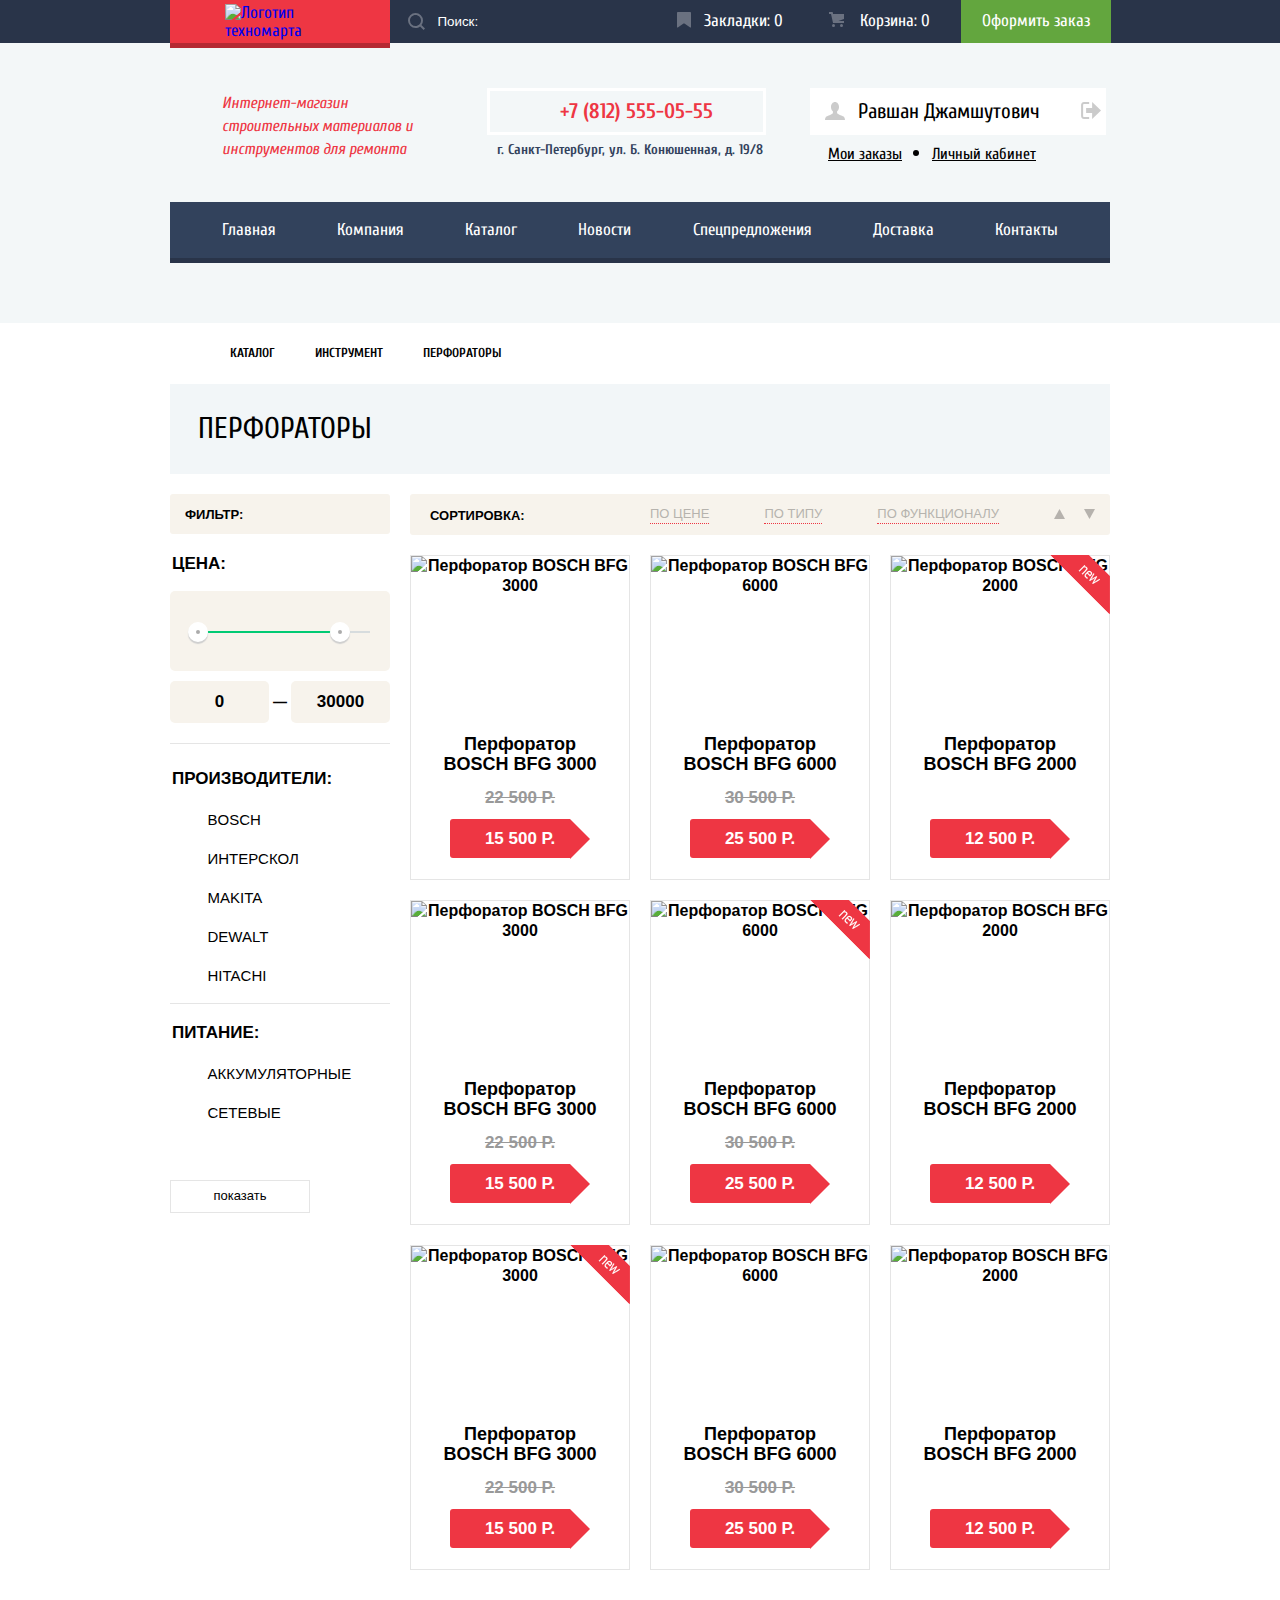
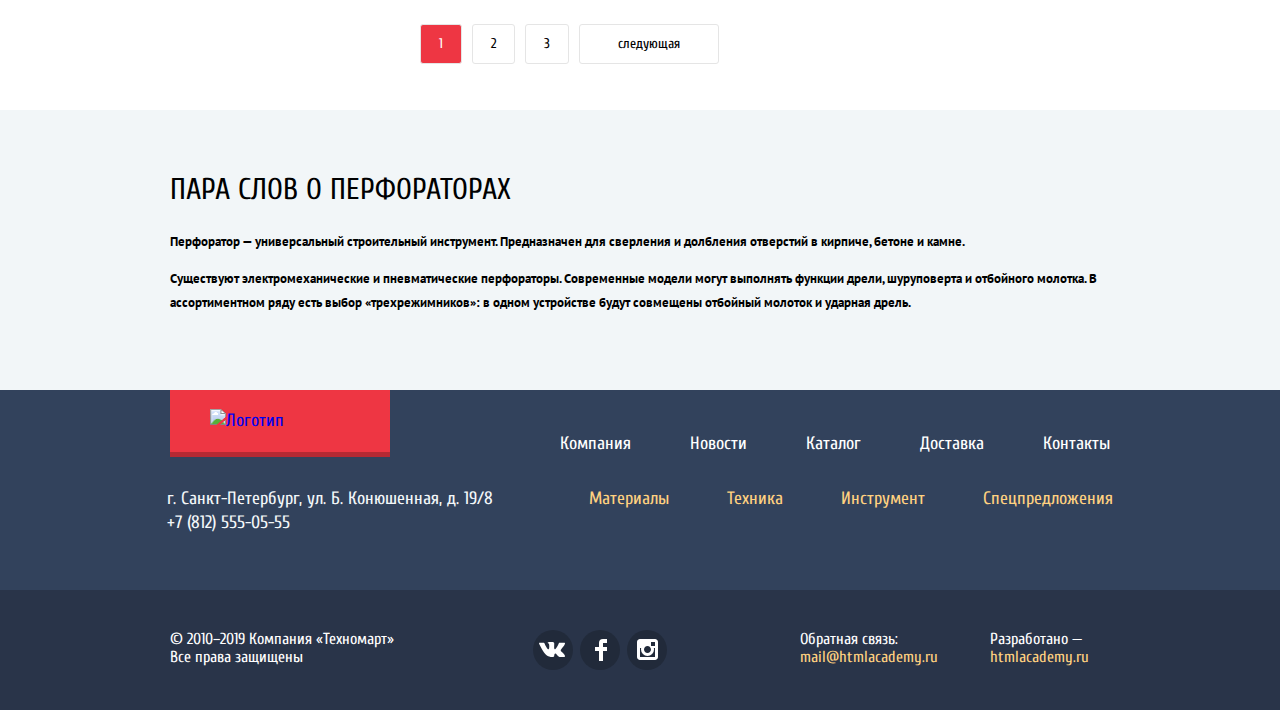
==== commit 63f6c49c: "завершил проект" ====
--- a/catalog.html
+++ b/catalog.html
@@ -3,26 +3,29 @@
   <head>
     <meta charset="utf-8">
     <title>HTML Academy: Техномарт</title>
-    <link href="https://fonts.googleapis.com/css?family=Cuprum:400,400i|PT+Sans&amp;subset=cyrillic" rel="stylesheet">
+    <link href="https://fonts.googleapis.com/css?family=Cuprum:400,400i&amp;subset=cyrillic" rel="stylesheet">
+    <link href="https://fonts.googleapis.com/css?family=PT+Sans:400,400i&amp;subset=cyrillic" rel="stylesheet">
     <link href="css/normalize.css" rel="stylesheet">
     <link href="css/style.css" rel="stylesheet">
   </head>
   <body>
     <header class="main-header">
         <nav class="head-navigation">
-            <a class="logo-link" href="index.html">
-                <img src="img/logo.png" alt="Логотип техномарта">
-            </a>
-            <form class="search" action="https://echo.htmlacademy.ru" method="post">
-                <input type="search" name="search" placeholder="Поиск:">
-            </form>
-            <ul class="order-manu text-white unstyled-list">
-                <li class="bookmarks"><a href="bookmarks.html">Закладки: 0</a></li>
-                <li class="basket"><a href="basket.html">Корзина: 0</a></li>
-                <li class="order"><a href="order.html">Оформить заказ</a></li>
-            </ul>
+            <div class="align-head-navigation">
+                <a class="logo-link" href="index.html">
+                    <img src="img/technomart.png" alt="Логотип техномарта" width="110" height="18">
+                </a>
+                <form class="search" action="https://echo.htmlacademy.ru" method="post">
+                    <input type="search" name="search" placeholder="Поиск:">
+                </form>
+                <ul class="order-manu text-white unstyled-list">
+                    <li class="bookmarks"><a href="bookmarks.html">Закладки: 0</a></li>
+                    <li class="basket"><a href="basket.html">Корзина: 0</a></li>
+                    <li class="order"><a href="order.html">Оформить заказ</a></li>
+                </ul>
+            </div>
         </nav>
-        <nav class="main-navigation">
+        <nav class="main-navigation main-navigation-catalog">
             <div class="main-navigation-align-other">
                 <h1>Интернет-магазин
                     строительных материалов
@@ -33,7 +36,7 @@
                     <p>г. Санкт-Петербург, ул. Б. Конюшенная, д. 19/8</p>
                 </div>
                 <ul class="user-navigation unstyled-list">
-                    <li class="person"><a href="person.html">Равшан Джамшутович</a></li>
+                    <li class="person"><a class="person-profile" href="profile.html">Равшан Джамшутович</a><a  class="person-exit" href="deauthorization.html"></a></li>
                     <li class="my-order-link"><a href="my-order.html">Мои заказы</a></li>
                     <li class="person-cabinet-link"><a href="person-cabinet.html">Личный кабинет</a></li>
                 </ul>
@@ -64,51 +67,89 @@
             </section>
             <div class="container-align-main">
                 <section class="filters">
-                    <h2 class="visually-hidden>Фильтры</h2>
+                    <h2 class="visually-hidden">Фильтры</h2>
                     <form class="catalog-form" action="https://echo.htmlacademy.ru" method="POST">
-                    <div class="filtr"><h3>Фильтр:</h3></div>
-                    <h4>Цена:</h4>
-                        <!--Форма-->
-                    <h4>Производители:</h4>
-                    <ul class="filtr-producer unstyled-list">
-                        <li>
-                            <input type="checkbox" name="bosch" id="bosch" hidden="true" checked>
-                            <label for="bosch" class="fabricator">bosch</label>
-                        </li>  
-                        <li>
-                            <input type="checkbox" name="interskol" id="interskol" hidden="true">                       
-                            <label for="interskol" class="fabricator">интерскол</label>
-                        </li>
-                        <li>
-                            <input type="checkbox" name="makita" id="makita" hidden="true" checked>
-                            <label for="makita" class="fabricator">makita</label>
-                         </li>
-                        <li>
-                            <input type="checkbox" name="dewalt" id="dewalt" hidden="true">
-                            <label for="dewalt" class="fabricator">dewalt</label>
-                        </li>
-                        <li>
-                            <input type="checkbox" name="hitachi" id="hitachi" hidden="true">
-                            <label for="hitachi" class="fabricator">hitachi</label>
-                        </li>  
-                    </ul>   
-                    <h4>Питание:</h4>
-                    <ul class="filtr-power unstyled-list">
-                        <li>
-                            <input type="radio" name="power-type" id="akum" hidden="true" checked>
-                            <label for="akum" class="power">аккумуляторные</label>
-                        </li>
-                        <li>
-                            <input type="radio" name="power-type" id="net" hidden="true">
-                            <label for="net" class="power">сетевые</label>
-                        </li>
-                    </ul>
+                        <div class="filtr"><h3>Фильтр:</h3></div>
+                        <fieldset class="filter-price">
+                            <legend>Цена:</legend>
+                            <div class="range-filter">
+                                <div class="range-control">
+                                    <div class="range-control-scale">
+                                        <div class="range-control-bar"></div>
+                                    </div>
+                                    <div class="toggle toggle-min"></div>
+                                    <div class="toggle toggle-max"></div>
+                                </div>
+                                <div class="price-control">
+                                    <label class="min-price">
+                                        <input type="text" name="min-price" value="0">
+                                    </label>
+                                    <span>—</span>
+                                    <label class="max-price">
+                                        <input type="text" name="max-price" value="30000">
+                                    </label>
+                                </div>
+                            </div>
+                        </fieldset>
+                        <fieldset> 
+                            <legend>Производители:</legend>
+                            <ul class="filtr-producer unstyled-list">
+                                <li>
+                                    <input type="checkbox" name="bosch" id="bosch" class="filtr-hidden" checked>
+                                    <label for="bosch" class="fabricator">bosch</label>
+                                </li>  
+                                <li>
+                                    <input type="checkbox" name="interskol" id="interskol" class="filtr-hidden">                       
+                                    <label for="interskol" class="fabricator">интерскол</label>
+                                </li>
+                                <li>
+                                    <input type="checkbox" name="makita" id="makita" class="filtr-hidden" checked>
+                                    <label for="makita" class="fabricator">makita</label>
+                                </li>
+                                <li>
+                                    <input type="checkbox" name="dewalt" id="dewalt" class="filtr-hidden">
+                                    <label for="dewalt" class="fabricator">dewalt</label>
+                                </li>
+                                <li>
+                                    <input type="checkbox" name="hitachi" id="hitachi" class="filtr-hidden">
+                                    <label for="hitachi" class="fabricator">hitachi</label>
+                                </li>  
+                            </ul>
+                        </fieldset>    
+                        <fieldset>
+                            <legend>Питание:</legend>
+                            <ul class="filtr-power unstyled-list">
+                                <li>
+                                    <input type="radio" name="power-type" id="akum" class="visually-hidden" checked>
+                                    <label for="akum" class="power">аккумуляторные</label>
+                                </li>
+                                <li>
+                                    <input type="radio" name="power-type" id="net" class="visually-hidden">
+                                    <label for="net" class="power">сетевые</label>
+                                </li>
+                            </ul>
+                        </fieldset>
                         <button type="submit" class="button">показать</button>
                     </form>
                 </section>
                 <section class="catalog">
                     <h2 class="visually-hidden">Каталог</h2>
-                    <section class="sorting"><h3>сортировка:</h3></section>
+                    <section class="sorting">
+                        <h3>сортировка:</h3>
+                        <div class="sorting-type">
+                            <a href="#">по цене</a>
+                            <a href="#">по типу</a>
+                            <a href="#">по функционалу</a>
+                            <div class="sorting-type-button">
+                                <button type="button">
+                                    <svg xmlns="http://www.w3.org/2000/svg" width="11" height="10" viewBox="0 0 11 10"><path fill="#231F20" d="M5.5 0L0 10h11z"/></svg>
+                                </button>
+                                <button type="button">
+                                     <svg xmlns="http://www.w3.org/2000/svg" width="11" height="10" viewBox="0 0 11 10"><path fill="#231F20" d="M5.5 10L0 0h11"/></svg>
+                                </button>
+                            </div>
+                        </div>
+                    </section>
                     <h3 class="visually-hidden">Список Перфораторов</h3>
                     <ul class="catalog-list unstyled-list">
                         <li class="item">
@@ -135,8 +176,7 @@
                                 <span class="price-discount">25 500 Р.</span> 
                             </div>     
                         </li>
-                        <li class="item">
-                            <div class="flag flag-new">новинка</div>
+                        <li class="item new">
                             <div class="actions">
                                 <a href="order.html" class="buy">купить</a>
                                 <a href="bookmark.html" class="add-bookmarks">в закладки</a>
@@ -159,8 +199,7 @@
                                 <span class="price-discount">15 500 Р.</span> 
                             </div>     
                         </li>
-                        <li class="item">
-                            <div class="flag flag-new">новинка</div>
+                        <li class="item new">                   
                             <div class="actions">
                                 <a href="order.html" class="buy">купить</a>
                                 <a href="bookmark.html" class="add-bookmarks">в закладки</a>
@@ -183,8 +222,7 @@
                                 <span class="price-discount">12 500 Р.</span> 
                             </div>     
                         </li>
-                        <li class="item">
-                            <div class="flag flag-new">новинка</div>
+                        <li class="item new">
                             <div class="actions">
                                 <a href="order.html" class="buy">купить</a>
                                 <a href="bookmark.html" class="add-bookmarks">в закладки</a>
@@ -229,9 +267,16 @@
                 </section>
             </div> 
         </div>
+        <article>
+            <div class="align-article-info">
+                <h2>пара слов о перфораторах</h2>
+                <p>Перфоратор — универсальный строительный инструмент. Предназначен для сверления и долбления отверстий в кирпиче, бетоне и камне.</p>
+                <p>Существуют электромеханические и пневматические перфораторы. Современные модели могут выполнять функции дрели, шуруповерта и отбойного молотка. В ассортиментном ряду есть выбор «трехрежимников»: в одном устройстве будут совмещены отбойный молоток и ударная дрель.</p>
+            </div>
+        </article>
         <section class="item-added-pop-up">
-            <a href="catalog.html" class="close"></a>
-            <p>Товар добвлен в корзину!</p>
+            <button class="close" type="button">Закрыть</button>
+            <p>Товар добавлен в корзину!</p>
             <div class="gray">
                 <a href="order.html">Оформить заказ</a>
                 <button type="button" class="next">продолжить покупки</button>
@@ -242,7 +287,7 @@
         <nav class="minor">
             <div class="minor-align">
                 <a class="minor-align-link" href="index.html">
-                    <img src="img/logo.png" alt="Логотип техномарта">
+                    <img src="img/technomart.png" alt="Логотип техномарта" width="140" height="24">
                 </a>
                 <ul class="footer-navigation text-white unstyled-list">
                     <li><a href="company.html">Компания</a></li>
@@ -263,21 +308,27 @@
                 </ul>
             </div>
         </nav>
-        <section class="finale text-white">
-            <p class="copyright">© 2010–2019 Компания «Техномарт»
-               Все права защищены</p>
-            <ul class="social unstyled-list">
-                <li class="vk"><a href="https://vk.com"><span class="visually-hidden">В Контакте</span></a></li>
-                <li class="fcb"><a href="https://facebook.com"><span class="visually-hidden">facebook</span></a></li>
-                <li class="insta"><a href="https://instagram.com"><span class="visually-hidden">instagram</span></a></li>
-            </ul>
-            <p class="htmlacademy">Обратная связь:
-            <a href="https://mail@htmlacademy.ru">mail@htmlacademy.ru</a>
-            </p>
-            <p class="htmlacademy">Разработано —
-                <a href="https://htmlacademy.ru">htmlacademy.ru</a>
-            </p>
+        <section class="finale">
+            <h2 class="visually-hidden">Секция копирайта и обратной связи</h2>
+            <div class="align-finale-section">
+                <p class="copyright">© 2010–2019 Компания «Техномарт»
+                    Все права защищены</p>
+                <ul class="social unstyled-list">
+                    <li class="vk"><a href="https://vk.com"><span class="visually-hidden">В Контакте</span></a></li>
+                    <li class="fcb"><a href="https://facebook.com"><span class="visually-hidden">facebook</span></a></li>
+                    <li class="insta"><a href="https://instagram.com"><span class="visually-hidden">instagram</span></a></li>
+                </ul>
+                <div class="developer-contract">
+                    <p class="htmlacademy">Обратная связь:
+                        <a href="https://mail@htmlacademy.ru">mail@htmlacademy.ru</a>
+                    </p>
+                    <p class="htmlacademy">Разработано —
+                        <a href="https://htmlacademy.ru/intensive/htmlcss">htmlacademy.ru</a>
+                    </p>
+                </div>
+            </div>
         </section>
     </footer>
+    <script src="js/alert.js"></script>
   </body>
 </html>--- a/css/style.css
+++ b/css/style.css
@@ -1,13 +1,11 @@
 body {
-    margin: 0px;
-    padding: 0px;
-  
-    font-family: "Cuprum", Arial , sans-serif;
+    margin: 0;
+    padding: 0;  
+    font-family: "Cuprum", "PT Sans" , sans-serif;
     font-size: 14px;
     font-weight: 700;
     line-height: 24px;
-    color: #000000;
-    
+    color: #000000;   
     background-color: #ffffff;
     background-position: top center;
     background-repeat: no-repeat;
@@ -24,10 +22,16 @@
     overflow: hidden;
 }
 
+
+img {
+    max-width: 100%;
+    height: auto;
+}
+
 .feedback-pop-up,
 .map-pop-up,
 .item-added-pop-up {
-    display: 
+    display: none;
 }
 
 .unstyled-list,
@@ -49,18 +53,17 @@
 }
 
 .head-navigation {
-    height: 43px;
+    min-height: 43px;
     font-size: 17px;
     line-height: 18px;
     font-weight: normal;
     text-align: left;
     color: #ffffff;
-
     background-color: #293449;
 }
 
 .search input {
-    border: 0px;
+    border: 0;
     background-color:#293449;
 }
 
@@ -86,34 +89,38 @@
 }
 
 .main-navigation h1 {
+    font-family: "Cuprum", "Arial", sans-serif;
     font-style: italic;
     font-size: 16px;
-    font-weight: normal;
     line-height: 23px;
     text-align: left;
     color: #ee3643;
+    margin-left: 52px;
+    margin-top: 4px;
+    width: 220px;
+    font-weight: normal;
 }
 
 .header-contacts {
   font-size: 14px;
   line-height: 24px;
   color: #32425c;
-  text-align: center;
 }
 
 .person {
-    padding: 10px 0;
     font-size: 21px;
     line-height: 21px;
 }
 
-.person a {
-    padding: 10px 62px 11px 52px;
+.person-profile {
+    padding: 13px 66px 13px 48px;
     background-color: #ffffff;
 }
 
 .header-contacts p:last-child {
     margin-bottom: 0;
+    margin-top: 3px;
+    padding-left: 10px;
 }
 
 .my-order-link a,
@@ -130,25 +137,16 @@
   text-align: center;
 }
 
-h1 {
-    width: 200px;
-    margin-bottom: 0;
-}
-
 .header-contacts {
-    width: 274px;
+    min-width: 270px;
 }
 
 .user-navigation {
-    padding-left: 0px;
+    padding-left: 0;
     font-size: 21px;
     line-height: 21px;
     font-style: normal;
     font-weight: normal;
-}
-
-.minor-align-link {
-    height: 68px;;
 }
 
 .minor-align-addres {
@@ -164,6 +162,8 @@
     font-size: 13px;
     line-height: 18px;
     padding-left: 0;
+    margin-top: 18px;
+    margin-bottom: 0;
 }
 
 .catalog-title {
@@ -171,12 +171,11 @@
 }
 
 .catalog-title h2 {
-    font-family: Cuprum;
+    font-family: Cuprum, "Arial", sans-serif;
     font-size: 30px;
     font-weight: normal;
     line-height: 30px;
     text-transform: uppercase;
-
     background-color: #f2f6f8;
 }
 
@@ -196,16 +195,11 @@
 
 .person-cabinet-link {
     margin-left: 30px;
-}
-
-.filters h4 {
-    font-size: 17px;
-    line-height: 30px;
+    width: 120px;
 }
 
 .filtr-producer label,
 .filtr-power label{
-    font-family: PTSans, Arial, sans-serif;
     font-size: 15px;
     line-height: 20px;
     font-weight: normal;
@@ -216,7 +210,7 @@
 }
 
 .item {
-    font-family: PTSans, Arial, sans-serif;
+    font-family: "PT-Sans", "Arial", sans-serif;
     position: relative;
     display: inline-block;
     margin-right: 20px;
@@ -227,21 +221,36 @@
     border: 1px solid #e5e5e5;
 }
 
-.flag {
+.filtr h3 {
+    font-family: "PT-Sans", "Arial", sans-serif;
+    font-size: 13px;
+    line-height: 18px;
+    font-weight: 700;
+    margin: 0;
+}
+
+.filtr {
+    padding: 12px 0 10px 15px;
+    margin-bottom: 15px;
+    border-radius: 3px;
+}
+
+.new::before {
+    content: "";
     position: absolute;
     top: -1px;
     right: -1px;
+    z-index: 100;
     width: 60px;
     height: 60px;
-    text-indent: -1000px;
-    overflow: hidden;
-    z-index: 20;
-}
-
-.flag-new {
     background: url('../img/new-flag.png') no-repeat 0 0;
 }
- 
+
+.align-index-items .new::before {
+    top: 0;
+    right: 0.5px;
+}
+
 .item .image {
     width: 218px;
     height: 168px;
@@ -264,7 +273,7 @@
     width: 218px;
     height: 88px;
     padding: 40px 0;
-    background-color: rgba(255,255,255,0.9);
+    background-color: rgb(255,255,255);
     z-index: 10;
 }
 
@@ -282,7 +291,7 @@
     width: 80px;
     margin: 10px auto;
     margin-bottom: 20px;
-    padding: 10px 30px;
+    padding: 10px 35px;
     color: white;
     background: #ee3643;
     border-radius: 3px;
@@ -331,13 +340,8 @@
     font-size: 16px;
 }
 
-.minor img {
-    width: 220px;
-    height: 65px;
-}
-
 .button {
-    font-family: PTSans, Arial, sans-serif;
+    font-family: "PT-Sans", "Arial", sans-serif;
     font-size: 13px;
     line-height: 18px;
 }
@@ -362,26 +366,58 @@
     border-bottom: 1px solid #e5e5e5;
 }
 
-.filters h4 {
-    margin: 0;
-}
-
 .filtr-producer {
-    padding-bottom: 0px;
+    padding-bottom: 0;
 }
 
 .sorting {
+    display: flex;
+    justify-content: space-between;
+    align-items: center;
     font-weight: normal;
     width: 700px;
+    font-family: "PT-Sans", "Arial", sans-serif;
+    text-transform: uppercase;
+    border-radius: 3px;
+}
+
+.sorting-type {
+    width: 445px;
+    display: flex;
+    justify-content: space-between;
+    margin-right: 15px;
+}
+
+.sorting-type a {
+    color: #b6b3ae;
+    font-size: 13px;
+    line-height: 18px;
+    padding-top: 3px;
+    height: 18px;
+    border-bottom: 1px dotted #ee3643;
 }
 
 .sorting h3 {
-    font-weight: normal;
+    font-size: 13px;
+    line-height: 18px;
+    margin-left: 20px;
+    margin-bottom: 10px;
+}
+
+.sorting-type button {
+    border: none;
+    background: transparent;
+    opacity: 0.3;
+    padding: 0;
+}
+
+.sorting-type-button button:first-child {
+    margin-right: 15px;
 }
 
 .button {
     width: 140px;
-    height: 40px;
+    height: 60px;
     padding: 0;
     margin: 0;
     border: 1px solid #e5e5e5;
@@ -392,15 +428,16 @@
 .breadcrumbs li {
     padding-left: 25px;
     display: block;
-    margin-right: 10px;
     text-transform: uppercase;
+    padding-right: 15px;
 }
 
 .pagination-item {
-    padding: 7px 0px;
+    padding: 7px 0;
     border: 1px solid #e5e5e5;
     margin-right: 10px;
     border-radius: 3px;
+    font-weight: normal;
 }
 
 .pagination-item a {
@@ -428,11 +465,12 @@
 .next-pagination-item {
     border: 1px solid #e5e5e5;
     border-radius: 3px;
-    padding: 7px 0px;
+    padding: 7px 0;
 }
 
 .next-pagination-item a {
     padding: 12px 38px;
+    font-weight: normal;
 }
 
 .pagination-list a,
@@ -464,7 +502,7 @@
     background-color: #ffffff;
 }
 
-.company h2 {
+.company h3 {
     font-size: 30px;
     font-weight: normal;
     line-height: 30px;
@@ -474,10 +512,7 @@
 .company-about p {
     font-size: 13px;
     line-height: 24px;
-}
-
-.finale p:last-child {
-    margin: 0 16px 0 48px;
+    margin-bottom: 25px;
 }
 
 .finale p:first-child {
@@ -536,27 +571,30 @@
 .buy,
 .add-bookmarks {
     display: block;
-    width: 129px;
+    width: 130px;
     margin: 0 auto;
     margin-bottom: 7px;
     padding: 7px 0;
     background-color: #63a63e;
-    border: 3px solid #63a63e;
-    border-bottom-color: #367315;
+    border-bottom: 3px solid #367315;
     border-radius:3px;
     color: white;
     font-size: 14px;
     font-weight: normal;
-    font-family: "Cuprum", sans-serif;
+    font-family: "Cuprum", "Arial", sans-serif;
     line-height: 18px;
     text-decoration: none;
     text-transform: uppercase;
 }
 
+.buy {
+    width: 136px;
+}
+
 .add-bookmarks {
     color: #32425c;
     background: white;
-    border-bottom-color: #63a63e;
+    border: 3px solid #63a63e;
 }
 
 .search input{
@@ -564,21 +602,16 @@
     height: 42px;
 }
 
-.head-navigation img {
-    width: 220px;
-    height: 47px;
-}
-
 .order-manu li {
     padding: 12px 0px 13px 0;
 }
 
 .bookmarks a {
-    padding: 11px 20px 11px 42px;
+    padding: 11px 20px 13px 44px;
 }
 
 .basket a {
-    padding: 11px 25px 11px 55px;
+    padding: 11px 31px 13px 57px;
 }
 
 .order a {
@@ -588,6 +621,7 @@
 .login-link {
     height: 21px;
     padding: 12px 0;
+    margin-left: 17px;
 }
 
 .copyright {
@@ -621,24 +655,30 @@
 .company-about {
     width: 500px;
     margin-right: 140px;
+    padding-left: 10px;
 }
 
 .company-contacts {
     width: 300px;
+    padding-right: 10px;
 }
 
 .detailed {
-    padding: 15px 40px;
+    padding: 12px 40px;
     border-radius: 3px;
-    
 }
 
 .capability {
-    margin: 17px 0 55px 0;
-}
-
-.company h2 {
+    margin: 17px 0 45px 0;
+}
+
+.company h3 {
     margin-top: 0;
+}
+
+.company-contacts p {
+    width: 180px;
+    margin-bottom: 30px;
 }
 
 .feedback {
@@ -647,13 +687,13 @@
 }
 
 .company-contacts-map {
-    margin-bottom: 30px;
+    margin-bottom: 45px;
 }
 
 .telephone {
     border: 3px solid #ffffff;
-    padding: 10px 0;
-    margin: 0px 0px;  
+    padding: 10px 50px 10px 70px;
+    margin: 0;  
 }
 
 .order:hover {
@@ -662,6 +702,229 @@
 
 .minor-align-addres {
     width: 330px;
+}
+
+.index-items-cart {
+    position: relative;
+    width: 300px;
+    padding-bottom: 30px;
+}
+
+.index-items-cart h3 {
+    font-family: Cuprum, "Arial", sans-serif ;
+    font-size: 24px;
+    line-height: 30px;
+    color: #ffffff;
+    font-weight: normal;
+    margin: 20px 0 20px 25px;
+}
+
+.index-items-cart a{
+    font-family: Cuprum, "Arial", sans-serif ;
+    font-size: 14px;
+    line-height: 18px;
+    font-weight: normal;
+    color: #ffffff;
+    text-transform: uppercase;
+    background-color: rgba(0, 0, 0, 0.1);
+    border-radius: 3px;
+    margin:25px;
+    margin-bottom: 0;
+}
+
+.index-items-materials a {
+    padding: 10px 26px;
+}
+
+.index-items-tool a {
+    padding: 10px 28px;
+}
+
+.index-items-equipment a {
+    padding: 10px 33px;
+}
+
+.index-items-discounts a {
+    padding: 10px 25px;
+}
+
+.index-items-delivery a {
+    padding: 10px 39px;
+}
+
+.index-items-cart a:hover {
+    background-color: rgba(0, 0, 0, 0.4);
+}
+
+.index-items-cart a:active {
+    background-color: rgba(0, 0, 0, 0.6);
+}
+
+.index-items-slider {
+    width: 620px;
+    position: relative;
+}
+
+.slider-list h3 {
+    font-family: Cuprum, sans-serif ;
+    font-size: 36px;
+    line-height: 36px;
+    color: #ffffff;
+    font-weight: normal;
+    margin-bottom: 5px;
+    margin-top: 10px;
+    width: 220px;
+    text-transform: uppercase;
+}
+
+.slider-item {
+    display: none;
+    min-height: 268px;
+    padding-left: 25px;
+    padding-top: 12px;
+}
+
+.slider-controls label {
+    position: relative;    
+    display: inline-block;
+    width: 12px;
+    height: 12px;
+    padding: 8px 4px;    
+    border-radius: 50%;
+    cursor: pointer;
+}
+
+.slider-controls label::after {
+    content: "";    
+    position: absolute;
+    top: 12px;
+    left: 12px;
+    z-index: 1;    
+    width: 10px;
+    height: 10px;   
+    background: #ffffff;    
+    border-radius: 50%;
+}
+
+#product-1:checked ~ .slider-list .slider-item:nth-child(1) {
+    display: block;
+}
+  
+#product-2:checked ~ .slider-list .slider-item:nth-child(2) {
+    display: block;
+}
+
+#product-2:checked ~ .slider-list .slider-item:nth-child(1) {
+    display: none;
+}
+
+#product-1:checked ~ .slider-controls .slider-controls-item--1::before,
+#product-2:checked ~ .slider-controls .slider-controls-item--2::before {
+    content: "";
+    position: absolute;
+    left: 70%;
+    top: 50%;
+    z-index: 2;
+    width: 6px;
+    height: 6px;  
+    background-color: #ee3643;;
+    border-radius: 50%;
+}
+
+.button-slider-controls .slider-controls-item--1::before {
+    content: "";
+    position: absolute;
+    top: 130px;
+    left: 20px;
+    z-index: 2;
+    width: 22px;
+    height: 40px;  
+    background-image: url("data:image/svg+xml,%3Csvg xmlns='http://www.w3.org/2000/svg' width='22' height='40' viewBox='0 0 22 40'%3E%3Cpath fill='%23FFF' d='M19.83-.035l2.089 2.099L4.13 19.947l17.847 17.939-2.09 2.099L-.048 19.947z'/%3E%3C/svg%3E");
+    background-repeat: no-repeat;
+}
+
+.button-slider-controls .slider-controls-item--2::before {
+    content: "";
+    position: absolute;
+    top: 130px;
+    left: 580px;
+    z-index: 2;
+    width: 22px;
+    height: 40px;  
+    background-image: url("data:image/svg+xml,%3Csvg xmlns='http://www.w3.org/2000/svg' width='22' height='40' viewBox='0 0 22 40'%3E%3Cpath fill='%23FFF' d='M2.098-.035L.009 2.064l17.789 17.883L-.048 37.886l2.089 2.099 19.935-20.038z'/%3E%3C/svg%3E");
+    background-repeat: no-repeat;
+}
+
+.slider-list p {
+    font-family: Cuprum, "Arial", sans-serif ;
+    font-size: 18px;
+    line-height: 24px;
+    font-weight: normal;
+    color: #c2bfbf;
+    margin: 0;
+    width: 220px;
+    margin-bottom: 127px;
+}
+
+.slider-item a {
+    font-family: Cuprum, "Arial", sans-serif ;
+    font-size: 14px;
+    line-height: 18px;
+    font-weight: normal;
+    color: #ffffff;
+    text-transform: uppercase;
+    background-color: #ee3643;
+    border-radius: 3px;
+    padding: 11px 49px 11px 49px;
+    margin-bottom: 22px;
+}
+
+.slider-item a:hover {
+    background-color: #d63640;
+}
+
+.slider-item a:active {
+    background-color: #be2a33;
+}
+
+.slider-controls {
+    position: absolute;
+    left: 300px;
+    bottom: 55px;
+    z-index: 100;
+    min-width: 48px;
+    height: 18px;
+    text-align: center;
+    font-size: 0;
+    transform: translateX(-50%);
+}  
+
+.slider-item:first-child {
+    display: block;
+    background-image: url("../img/man-drill.png");
+    background-repeat: no-repeat;
+}
+
+.slider-item:last-child {
+    background-image: url("../img/man-puncher.png");
+    background-repeat: no-repeat;
+}
+
+.index-items-materials,
+.index-items-delivery {
+    background-color: #ffbf47;
+}
+
+.index-items-tool {
+    background-color: #3bbce3;
+}
+
+.index-items-equipment {
+    background-color: #dc91d8;
+}
+
+.index-items-discounts {
+    background-color: #8ed78f;
 }
 
 .order-manu .bookmarks:active,
@@ -672,14 +935,22 @@
 }
 
 .order-manu .order:active {
-    background-color: #518534;
-}
-
-.search input:hover,
-.bookmarks:hover,
+    background-color: #518534;   
+}
+
+.order:active a {
+    color: #cacfd6;
+}
+
+
 .basket:hover,
 .main-menu li:hover {
-    background-color: #212a3a;
+    background-color: #293449;
+}
+
+.search input:hover,
+.bookmarks:hover {
+    background-color: #293449;
 }
 
 .search input:focus {
@@ -752,11 +1023,6 @@
     border-color: #518534;
 }
 
-.logo-link img:hover,
-.logo-link img:active {
-    opacity: 0.9;
-}
-
 .add-bookmarks:hover {
     border-color: #32425c;
 }
@@ -769,27 +1035,26 @@
 /*Сетка*/
 
 .head-navigation {
-    margin-bottom: 50px;
-    padding: 0 10px;
-    display: flex;
-    box-sizing: border-box;
+    display: flex;
     justify-content: center;
+    margin-bottom: 40px;
 }
 
 .order-manu {
     display: flex;
     flex-direction: row;
     align-self: center;
-    padding-left: 0px;
+    padding-left: 0;
     margin: 0;
 }
 
 .main-navigation {
-    padding: 0 10px;
     display: flex;
     flex-direction: column;
     align-items: center;
     justify-content: center;
+    margin-bottom: 60px;
+
 }
 
 .main-navigation-align-other {
@@ -798,6 +1063,7 @@
     box-sizing: border-box;
     display: flex;
     flex-direction: row;
+    padding-top: 5px;
     
     justify-content: space-between;
 }
@@ -806,34 +1072,37 @@
     margin-bottom: 60px;
     box-sizing: border-box;
     min-height: 60px;
+    padding: 0 10px;
 }
 
 .main-menu {
-    min-width: 940px;
-    display: flex;
+    width: 940px;
+    display: flex;
+    flex-wrap: wrap;
     flex-direction: row;
-    padding-left: 0px;
-    margin: 0px;
+    padding-left: 0;
+    margin: 0;
 }
 
 .point {
     flex-grow: 1;
-    padding: 19px 0px 20px 0px;
+    padding: 19px 0 20px 0;
 }
 
 .point a {
-    padding: 17px 31px 23px 31px;
+    padding: 17px 31px 23px 30px;
 }
 
 .point:first-child a {
-    padding-left: 50px;
+    padding-left: 52px;
 }
 
 .point:last-child a {
-    padding-right: 51px;
+    padding-right: 52px;
 }
 
 .user-navigation {
+    position: relative;
     width: 300px;
     display: flex;
     flex-flow: row wrap;
@@ -843,14 +1112,14 @@
 .company {
     display: flex;
     justify-content: center;
+    margin: 80px 0 86px 0;
+}
+
+.minor {
+    padding: 0;
+    display: flex;
+    flex-direction: column;
     padding: 0 10px;
-    margin: 80px 0 86px 0;
-}
-
-.minor {
-    padding: 0px;
-    display: flex;
-    flex-direction: column;
 }
 
 .minor-align {
@@ -866,7 +1135,8 @@
 .footer-navigation {
     width: 550px;
     display: flex;
-    margin: 42px 0px 0px 170px;
+    flex-wrap: wrap;
+    margin: 42px 0 0 170px;
     padding-left: 0;
     justify-content: space-between;
 }
@@ -874,6 +1144,7 @@
 .pick-out {
     width: 524px;
     display: flex;
+    flex-wrap: wrap;
     margin: 0 0 0 52px;
     justify-content: space-between;
 }   
@@ -884,17 +1155,22 @@
     padding: 40px 0;
 }
 
+.container .container-align {
+    padding: 0 10px;
+}
+
 .social {
     display: flex;
     width: 140px;
     justify-content: space-around;
-    margin: 0 122px 0 140px;
+    margin: 0;
     padding-left: 0;
 }
 
 .container {
     display: flex;
-    justify-content: center;
+    align-items: center;
+    flex-direction: column;
 }
 
 .breadcrumbs {
@@ -922,7 +1198,9 @@
 }
 
 .catalog-title h2 {
-    padding: 30px 700px 35px 32px;  
+    padding: 30px 700px 30px 28px;
+    margin-top: 18px;
+    margin-bottom: 20px;  
 }
 
 .container-align-main {
@@ -933,6 +1211,7 @@
 .pagination-list {
     display: flex;
     padding-left: 10px; 
+    margin-bottom: 46px;
 }
 
 /*декоративные элементы*/
@@ -953,7 +1232,7 @@
     content: '';
     position: absolute;
     left: 0; 
-    top: 2;
+    top: -3px;
     width: 1.7em; height: 1.7em;
     opacity: 0.8;
     background-image: url('../img/checkbox-off.svg');
@@ -964,7 +1243,7 @@
     content: '';
     position: absolute;
     left: 0; 
-    top: 2;
+    top: -3px;
     width: 1.7em; height: 1.7em;
     opacity: 0.8;
     background-image: url('../img/checkbox-on.svg');
@@ -996,7 +1275,7 @@
     content: '';
     position: absolute;
     left: 0;
-    top: -1;
+    top: -5px;
     width: 1.7em; height: 1.7em;
     opacity: 0.8;
     background-image: url('../img/radio-off.svg');
@@ -1007,7 +1286,7 @@
     content: '';
     position: absolute;
     left: 0;
-    top: -1;
+    top: -5px;
     width: 1.7em; height: 1.7em;
     opacity: 0.8;
     background-image: url('../img/radio-on.svg');
@@ -1024,7 +1303,7 @@
 
 .filtr-producer,
 .filtr-power {
-    padding-left: 0px;
+    padding-left: 0;
 }
 
 .filtr-producer li,
@@ -1035,32 +1314,32 @@
 .search input {
     background-image: url("data:image/svg+xml,%3Csvg xmlns='http://www.w3.org/2000/svg' width='17' height='17' viewBox='0 0 17 17'%3E%3Cpath fill='%236a7180' d='M17 15.586l-3.542-3.542A7.465 7.465 0 0 0 15 7.5 7.5 7.5 0 1 0 7.5 15c1.71 0 3.282-.579 4.544-1.542L15.586 17 17 15.586zM2 7.5C2 4.467 4.467 2 7.5 2 10.532 2 13 4.467 13 7.5c0 3.032-2.468 5.5-5.5 5.5A5.506 5.506 0 0 1 2 7.5z'/%3E%3C/svg%3E%0A");
 
-    background-position: 15px;
-    background-repeat: no-repeat;
-    padding-left: 45px;
+    background-position: 18px;
+    background-repeat: no-repeat;
+    padding-left: 48px;
 }
 
 .search input:hover {
     background-image: url("data:image/svg+xml,%3Csvg xmlns='http://www.w3.org/2000/svg' width='17' height='17' viewBox='0 0 17 17'%3E%3Cpath fill='%23ffffff' d='M17 15.586l-3.542-3.542A7.465 7.465 0 0 0 15 7.5 7.5 7.5 0 1 0 7.5 15c1.71 0 3.282-.579 4.544-1.542L15.586 17 17 15.586zM2 7.5C2 4.467 4.467 2 7.5 2 10.532 2 13 4.467 13 7.5c0 3.032-2.468 5.5-5.5 5.5A5.506 5.506 0 0 1 2 7.5z'/%3E%3C/svg%3E%0A");
 
-    background-position: 15px;
-    background-repeat: no-repeat;
-    padding-left: 45px;
+    background-position: 18px;
+    background-repeat: no-repeat;
+    padding-left: 48px;
 }
 
 .search input:focus{
     background-image: url("data:image/svg+xml,%3Csvg xmlns='http://www.w3.org/2000/svg' width='17' height='17' viewBox='0 0 17 17'%3E%3Cpath fill='%23e9292a' d='M17 15.586l-3.542-3.542A7.465 7.465 0 0 0 15 7.5 7.5 7.5 0 1 0 7.5 15c1.71 0 3.282-.579 4.544-1.542L15.586 17 17 15.586zM2 7.5C2 4.467 4.467 2 7.5 2 10.532 2 13 4.467 13 7.5c0 3.032-2.468 5.5-5.5 5.5A5.506 5.506 0 0 1 2 7.5z'/%3E%3C/svg%3E%0A");
 
-    background-position: 15px;
-    background-repeat: no-repeat;
-    padding-left: 45px;
+    background-position: 18px;
+    background-repeat: no-repeat;
+    padding-left: 48px;
 }
 
 .bookmarks a {
     background-image: url("data:image/svg+xml,%3Csvg xmlns='http://www.w3.org/2000/svg' width='14' height='16' viewBox='0 0 14 16'%3E%3Cpath fill='%236a7180' d='M14 15c0 .55-.368.741-.818.426l-5.363-3.765c-.45-.315-1.187-.315-1.637 0L.818 15.426C.368 15.741 0 15.55 0 15V1c0-.55.45-1 1-1h12c.55 0 1 .45 1 1v14z'/%3E%3C/svg%3E%0A");
 
     background-repeat: no-repeat;
-    background-position: 15px;
+    background-position: 17px 12px;
 }
 
 .bookmarks a:hover {
@@ -1074,28 +1353,28 @@
     background-image: url("data:image/svg+xml,%3Csvg xmlns='http://www.w3.org/2000/svg' width='15' height='15' viewBox='0 0 15 15'%3E%3Ccircle fill='%236a7180' cx='4.5' cy='13.5' r='1.5'/%3E%3Ccircle fill='%236a7180' cx='12.5' cy='13.5' r='1.5'/%3E%3Cpath fill='%236a7180' d='M15 2H4.07l-.422-2H0v2h2.031l1.985 9H15V9H9.441L15 6.951z'/%3E%3C/svg%3E");
 
     background-repeat: no-repeat;
-    background-position: 15px;
+    background-position: 26px 12px;
 }
 
 .basket a:hover{
     background-image: url("data:image/svg+xml,%3Csvg xmlns='http://www.w3.org/2000/svg' width='15' height='15' viewBox='0 0 15 15'%3E%3Ccircle fill='%23ffffff' cx='4.5' cy='13.5' r='1.5'/%3E%3Ccircle fill='%23ffffff' cx='12.5' cy='13.5' r='1.5'/%3E%3Cpath fill='%23ffffff' d='M15 2H4.07l-.422-2H0v2h2.031l1.985 9H15V9H9.441L15 6.951z'/%3E%3C/svg%3E");
 
     background-repeat: no-repeat;
-    background-position: 15px;
-}
-
-.person a {
+    background-position: 25px;
+}
+
+.person-profile {
     position: relative;
     display: block;
     max-width: 300px;
 }
 
-.person a::before {
+.person-profile::before {
     content: "";
     width: 25px;
     height: 25px;
     position: absolute;
-    top: 10px;
+    top: 14px;
     left: 15px;
     background-image: url("data:image/svg+xml,%3Csvg xmlns='http://www.w3.org/2000/svg' width='20' height='18' viewBox='0 0 20 18'%3E%3Cpath fill='%23000000' d='M17.881 14.166c-2.144-.735-4.256-1.666-5.207-2.39-.657-.501-.77-1.618-.517-2.415 1.118-.903 1.864-2.477 1.864-4.278C14.021 2.276 12.221 0 10 0S5.979 2.276 5.979 5.083c0 1.801.746 3.374 1.863 4.277.253.798.141 1.915-.517 2.416-.95.724-3.063 1.654-5.207 2.39S0 18 0 18h20s.025-3.099-2.119-3.834z'/%3E%3C/svg%3E%0A");
     background-repeat: no-repeat;
@@ -1103,26 +1382,13 @@
     opacity: 0.2;
 }
 
-.person a::after {
-    content: "";
-    width: 25px;
-    height: 25px;
-    position: absolute;
-    top: 12px;
-    left: 270px;
-    background-image: url("data:image/svg+xml,%3Csvg xmlns='http://www.w3.org/2000/svg' width='21' height='17' viewBox='0 0 21 17'%3E%3Cg fill='%23000000'%3E%3Cpath fill='%23000000' d='M21 8.5L12.125 0v6h-6v5h6v6z'/%3E%3Cpath fill='%23000000' d='M3.106 13.952V3.048c.018-.376.171-1.057 1.01-1.057h5.027V0H4.116C1.938 0 1.112 1.81 1.087 3.027v10.946C1.112 15.189 1.938 17 4.116 17h5.027v-1.99H4.116c-.839 0-.992-.683-1.01-1.058z'/%3E%3C/g%3E%3C/svg%3E%0A");
-    background-repeat: no-repeat;
-    background-position: 0 0;
-    opacity: 0.2;
-}
-
-.person:hover a::before,
-.person:hover a::after {
+.person:hover .person-profile::before,
+.person:hover .person-profile::after {
     opacity: 1;
 }
 
-.person:active a::before,
-.person:active a::after {
+.person:active .person-profile::before,
+.person:active .person-profile::after {
     opacity: 0.2;
 }
 
@@ -1179,11 +1445,14 @@
     background-repeat: no-repeat;
     background-position: 5px 10px;
     padding-left: 40px;
+    font-size: 18px;
+    line-height: 20px;
+    margin-bottom: 20px;
 }
 
 .telephone {
     background-image: url('../img/icon-phone.svg');
-    background-position: 10px;
+    background-position: 12px;
     background-repeat: no-repeat;
 }
 
@@ -1193,10 +1462,10 @@
 
 .home {
     display: block;
-    width: 25px;
+    width: 20px;
     height: 25px;
     background-image: url('../img/icon-home.svg');
-    background-position: 5px;
+    background-position: 1px 6px;
     background-repeat: no-repeat;
 }
 
@@ -1215,9 +1484,8 @@
     display: flex;
     justify-content: center;
     padding: 36px 0;
-    margin-top: auto;
-
-    font-family: Cuprum, sans-serif;
+
+    font-family: Cuprum, "Arial", sans-serif;
     font-weight: normal;
     text-transform: uppercase;
     font-size: 14px;
@@ -1243,7 +1511,7 @@
     background-color: #ffffff;
     color: #000000;
     border: 0;
-    font-family: Cuprum, sans-serif;
+    font-family: Cuprum, "Arial", sans-serif;
     text-transform: uppercase;
     font-size: 14px;
     line-height: 18px;
@@ -1251,23 +1519,38 @@
 }
 
 .item-added-pop-up {
-    position: absolute;
+    position: fixed;
     display: flex;
     flex-direction: column;
     justify-content: center;
+    top: 420px;
+    left: 50%;
+    z-index: 999999;
+    margin-left: -310px;
 
     width: 620px;
     height: 276px;
     background-color: #ffffff;
     border-top: 6px solid #ee3643;
-    box-shadow: 0 20px 35px 5px rgba(130, 136, 149, 0.7)
+    box-shadow: 0 20px 35px 5px rgba(32, 32, 32, 0.5)
+}
+
+.item-added-pop-up {
+    display: none;
+}
+
+.item-added-pop-up-show {
+    display: flex;
+    animation:  bounce 0.6s;
 }
 
 .item-added-pop-up p {
-    font-family: Cuprum, sans-serif;
+    font-family: Cuprum, "Arial", sans-serif;
     font-size: 30px;
     line-height: 30px;
     padding: 22px 120px 22px 170px;
+    margin-bottom: 50px;
+    margin-top: 45px;
 
     background-image: url('../img/form-1.png');
     background-repeat: no-repeat;
@@ -1275,18 +1558,49 @@
 }
  
 .close {
-    display: block;
-    background-image: url('../img/icon-close.svg');
-    background-repeat: no-repeat;
-    background-position: 5px;
-    width: 30px;
+    position: absolute;
+    top: 0;
+    right: 0;
+    margin-top: 5px;
+    margin-right: 5px;
+    width: 25px;
     height: 25px;
-    margin-top: 10px;
-    margin-left: 580px;
+    font-size: 0;
+    background-color: transparent;
+    border: 0;
+    cursor: pointer;
+}
+
+.close::before,
+.close::after {
+  content: "";
+
+  position: absolute;
+  top: 10px;
+  left: 2px;
+
+  width: 25px;
+  height: 4px;
+
+  background-color: red;
+}
+
+.close::before {
+    transform: rotate(45deg);
+}
+
+.close::after {
+    transform: rotate(-45deg);
 }
 
 .map-pop-up {
-    position: absolute;
+    position: fixed;
+    bottom: 350px;
+    left: 50%;
+    margin-left: -470px;
+    z-index: 100;
+    box-shadow: 0 0 20px 1px rgba(40, 40, 40, 0.5);
+    height: 448px;
 }
 
 .map-pop-up img {
@@ -1295,8 +1609,8 @@
 
 .map-pop-up .close {
     position: absolute;
-    left: 925px;
-    top: 25px;
+    left: 905px;
+    top: 5px;
     z-index: 5;
     margin: 0;
     padding: 0;
@@ -1304,15 +1618,26 @@
 }
 
 .feedback-pop-up {
-    position: absolute;
-    z-index: 6;
-    left: 200px;
-
+    position: fixed;
+    z-index: 101;
+    left: 50%;
+    bottom: 200px;
+    margin-left: -310px;
     width: 620px;
     height: 424px;
     background-color: #ffffff;
     border-top: 6px solid #ee3643;
-    box-shadow: 0 20px 35px 5px rgba(130, 136, 149, 0.7)
+    box-shadow: 0 20px 35px 5px rgba(40, 40, 40, 0.7)
+}
+
+.feedback-pop-up-show,
+.map-pop-up-show {
+    display: block;
+    animation: bounce 0.6s;
+}
+
+.feedback-pop-up-error {
+    animation: shake 0.6s;
 }
 
 .feedback-form fieldset {
@@ -1341,7 +1666,7 @@
 }
 
 .feedback-form input {
-    font-family: PT-Sans, sans-serif;
+    font-family: PT-Sans, "Arial", sans-serif;
     font-size: 13px;
     line-height: 18px;
     border: 2px solid #dee3e4;
@@ -1352,7 +1677,7 @@
 }
 
 .feedback-form textarea {
-    font-family: PT-Sans, sans-serif;
+    font-family: PT-Sans, "Arial", sans-serif;
     font-size: 13px;
     line-height: 18px;
     border: 2px solid #dee3e4;
@@ -1368,6 +1693,7 @@
     display: flex;
     justify-content: center;
     margin-bottom: 20px;
+    margin-top: 30px;
 }
 
 .feedback-form-align fieldset:first-child {
@@ -1389,4 +1715,661 @@
 .feedback-form input:hover,
 .feedback-form textarea:hover {
     opacity: 1;
+}
+
+.logo-link {
+    position: absolute;
+    display: flex;
+    align-items: center;
+    justify-content: center;
+    width: 220px;
+    height: 43px;
+    background-color: #ee3643;
+    border-bottom: 5px solid #b52933;
+}
+
+.search {
+    margin-left: 220px;
+}
+
+.minor-align-link {
+    display: flex;
+    align-items: center;
+    justify-content: center;
+    width: 220px;
+    height: 62px;
+    background-color: #ee3643;
+    border-bottom: 5px solid #b52933;
+}
+
+.minor-align-link img {
+    width: 140px;
+    height: 24px;
+}
+
+.logo-link:hover,
+.minor-align-link:hover {
+    background-color: #ca2c37;
+    border-color: #9a212a
+}
+
+.logo-link:active,
+.minor-align-link:active {
+    background-color: #ba2732;
+    border-color: #8e1e26;
+}
+
+.index-items {
+    display: flex;
+    justify-content: center;
+    margin-bottom: 18px;
+}
+
+.align-index-items {
+    width: 940px;
+    display: flex;
+    flex-flow: row wrap;
+    justify-content: space-between;
+    padding: 0 10px;
+}
+
+.index-items-cart,
+.index-items-slider {
+    margin-bottom: 20px;
+}
+
+.align-column-index-items {
+    display: flex;
+    flex-direction: column;
+}
+
+.slider-list {
+    margin: 0;
+    padding: 0;
+    list-style: none;
+}
+
+.index-items-popular {
+    display: flex;
+    flex-direction: column;
+    align-items: center;
+}
+
+.index-items-popular-product,
+.index-items-popular-producer {
+    display: flex;
+    justify-content: space-between;
+    align-items: center;
+    width: 940px;
+    background-color: #f9f5f0;
+    margin: 0 10px;
+}
+
+.index-items-popular-product h2,
+.index-items-popular-producer h2 {
+    font-family: Cuprum, "Arial", sans-serif;
+    font-size: 30px;
+    line-height: 30px;
+    text-transform: uppercase;
+    font-weight: normal;
+    margin-left: 28px;
+    margin-top: 30px;
+    margin-bottom: 30px;
+}
+
+.index-items-popular-product a,
+.index-items-popular-producer a {
+    font-family: Cuprum, "Arial", sans-serif;
+    font-size: 14px;
+    line-height: 18px;
+    text-transform: uppercase;
+    font-weight: normal;
+    color: #ffffff;
+    background-color: #ee3643;
+    margin-right: 24px;
+    border-radius: 3px;
+}
+
+.index-items-popular-product a {
+    padding: 10px 54px;
+}
+
+.index-items-popular-producer a {
+    padding: 10px 68px;
+}
+
+.index-items-popular-product a:hover,
+.index-items-popular-producer a:hover {
+    background-color: #d82e3a;
+}
+
+.index-items-popular-product a:active,
+.index-items-popular-producer a:active {
+    background-color: #bd2832;
+}
+
+.index-items-popular .catalog-list {
+    margin-left: 0;
+    margin-right: 0;
+}
+
+.index-items-popular .item:nth-child(3) {
+    margin-right: 20px;
+}
+
+.index-items-popular .item:last-child {
+    margin-right: 0;
+}
+
+.item:nth-child(3) .index-items-align-price {
+    margin-top: 0;
+}
+
+.index-items-margin-price {
+    margin-top: 55px;
+}
+
+.index-items-materials {
+    background-image: url('../img/icon-1.svg');
+    background-repeat: no-repeat;
+    background-position: 214px 30px;
+}
+
+.index-items-tool {
+    background-image: url('../img/icon-2.svg');
+    background-repeat: no-repeat;
+    background-position: 200px 32px;
+}
+
+.index-items-equipment {
+    background-image: url('../img/icon-3.svg');
+    background-repeat: no-repeat;
+    background-position: 190px 30px;
+}
+
+.index-items-discounts {
+    background-image: url('../img/icon-4.svg');
+    background-repeat: no-repeat;
+    background-position: 195px 25px;
+}
+
+.index-items-delivery {
+    background-image: url('../img/icon-5.svg');
+    background-repeat: no-repeat;
+    background-position: 190px 30px;
+}
+
+.filtr-hidden {
+    visibility: hidden;
+}
+
+.bookmarks a:active {
+    color: #6a7180;
+    background-image: url("data:image/svg+xml,%3Csvg xmlns='http://www.w3.org/2000/svg' width='14' height='16' viewBox='0 0 14 16'%3E%3Cpath fill='%236a7180' d='M14 15c0 .55-.368.741-.818.426l-5.363-3.765c-.45-.315-1.187-.315-1.637 0L.818 15.426C.368 15.741 0 15.55 0 15V1c0-.55.45-1 1-1h12c.55 0 1 .45 1 1v14z'/%3E%3C/svg%3E%0A");
+}
+
+.basket a:active {
+    color: #6a7180;
+    background-image: url("data:image/svg+xml,%3Csvg xmlns='http://www.w3.org/2000/svg' width='15' height='15' viewBox='0 0 15 15'%3E%3Ccircle fill='%236a7180' cx='4.5' cy='13.5' r='1.5'/%3E%3Ccircle fill='%236a7180' cx='12.5' cy='13.5' r='1.5'/%3E%3Cpath fill='%236a7180' d='M15 2H4.07l-.422-2H0v2h2.031l1.985 9H15V9H9.441L15 6.951z'/%3E%3C/svg%3E");
+}
+
+.point a:active {
+    color: #6a7180;
+}
+
+.price-control input {
+    font-size: 17px;
+    line-height: 18px;
+    font-weight: 700;
+}
+
+.catalog-form legend {
+    font-size: 17px;
+    line-height: 30px;
+}
+
+.catalog-form {
+    font-family: "PT-Sans", "Arial", sans-serif;
+}
+
+.catalog-form fieldset {
+    border: none;
+    padding: 0;
+    margin-left: 0;
+    margin-right: 0;
+}
+
+.range-filter {
+    margin-top: 12px;
+}
+
+.range-control {
+    position: relative;
+    height: 40px;
+    padding-top: 40px;
+    padding-right: 20px;
+    padding-left: 20px;
+    background-color: #f7f3ec;
+    border-radius: 5px;
+    margin-bottom: 10px;
+}
+
+.min-price input,
+.max-price input {
+    height: 40px;
+    width: 95px;
+    background-color: #f7f3ec;
+    border-radius: 5px;
+    border: none;
+    text-align: center;
+}
+
+.range-control-scale {
+    height: 2px;
+    background: #d7dcde;
+}
+
+.range-control-bar {
+    width: 80%;
+    height: 2px;
+    background: #00ca74;
+}
+
+.range-control .toggle {
+    position: absolute;
+    top: 31px;
+    left: 0;
+    width: 4px;
+    height: 4px;
+    padding: 0;
+  
+    border: 8px solid #ffffff;
+    background-color: #ababab;
+    box-shadow: 0 2px 1px 0 #cfcfcf;
+    border-radius: 50%;
+    cursor: pointer;
+}
+
+.range-control .toggle-min {
+    left: 18px;
+}
+  
+.range-control .toggle-max {
+    left: 160px;
+}
+
+.price-control {
+    display: flex;
+    justify-content: space-between;
+    align-items: center;
+}
+
+.catalog-form .filter-price {
+    border-bottom: 1px solid #e5e5e5;
+    margin-bottom: 20px;
+    padding-bottom: 20px;
+}
+
+.index-items-popular-brands {
+    width: 940px;
+    display: flex;
+    flex-flow: row wrap;
+    justify-content: space-between;
+    margin-bottom: 65px;
+    margin-top: 0;
+    padding: 0 10px;
+}
+
+.item-brands {
+    height: 88px;
+    display: flex;
+    justify-content: center;
+    align-items: center;
+    width: 218px;
+    border: 1px solid #eaeaea;
+    margin-bottom: 20px;
+    padding: 27px 0;
+}
+
+.index-items-popular-producer {
+    margin-bottom: 20px;
+}
+
+.index-items-popular .catalog-list {
+    margin-bottom: 0;
+    padding: 0 10px;
+}
+
+.service {
+    display: flex;
+    justify-content: center;
+    background-color: #f4f7f9;
+    font-family: "PT-Sans", "Arial", sans-serif;
+}
+
+.service h2,
+.service h3 {
+    font-family: Cuprum, "Arial", sans-serif;
+    font-size: 30px;
+    line-height: 30px;
+    text-transform: uppercase;
+    margin-top: 0;
+}
+
+.service p {
+    font-size: 13px;
+    line-height: 24px;
+}
+
+.align-service {
+    display: flex;
+    flex-direction: column;
+    width: 940px;
+    position: relative;
+    padding: 0 10px;
+}
+
+.service-schtick {
+    width: 460px;
+}
+
+.changing-window-service {
+    display: flex;
+    margin-bottom: 98px;
+}
+
+.service-window {
+    position: relative;
+    padding-left: 0;
+    margin-top: 0;
+    margin-bottom: 0;
+    margin-left: 10px;
+}
+
+.service-window button {
+    font-family: Cuprum, "Arial", sans-serif;
+    font-size: 21px;
+    line-height: 30px;
+    width: 240px;
+    border: none; 
+    padding: 15px 0;
+    text-align: left;
+    padding-left: 24px;
+} 
+
+.window-acive-delivery {
+    background-color: #ffffff;
+    color: #000000;
+}
+
+.window-acive-warranty {
+    background-color: #32425c;
+    color: #ffffff;
+}
+
+.window-acive-warranty:hover {
+    background-color: #293449;
+}
+
+.window-acive-credit {
+    background-color: #32425c;
+    color: #ffffff;
+}
+
+.window-acive-credit:hover {
+    background-color: #293449;
+}
+
+.window-toggle-service {
+    background-color: #ffffff;
+    color: #000000;
+}
+
+.window-toggle-delivery {
+    background-color: #32425c;
+    color: #ffffff;
+}
+
+.window-toggle-delivery:hover {
+    background-color: #293449;
+}
+
+.service-window::after {
+    position: absolute;
+    content: "";
+    background-image: url('../img/shadow-stick.png');
+    width: 10px;
+    height: 272px;
+    top: -45px;
+    right: -1px;
+}
+
+.align-service .main-schtick {
+    margin-bottom: 55px;
+}
+
+.service-delivery {
+    width: 320px;
+    margin-left: 80px;
+}
+
+.service-delivery::after {
+    position: absolute;
+    content: "";
+    background-image: url('../img/delivery-car.png');
+    width: 468px;
+    height: 251px;
+    top: 250px;
+    right: -1px;
+}
+
+.service-warranty {
+    width: 360px;
+    margin-left: 80px;
+}
+
+.service-warranty::after {
+    position: absolute;
+    content: "";
+    background-image: url('../img/warranty.png');
+    width: 468px;
+    height: 251px;
+    top: 220px;
+    right: -70px;
+}
+
+.service-credit {
+    width: 280px;
+    margin-left: 80px;
+}
+
+.service-credit::after {
+    position: absolute;
+    content: "";
+    background-image: url('../img/credit.png');
+    width: 468px;
+    height: 251px;
+    top: 220px;
+    right: -10px;
+}
+
+.service-credit a {
+    background-color: #ff5357;
+    color: #ffffff;
+    padding: 10px 45px;
+    text-transform: uppercase;
+    font-weight: normal;
+    border-radius: 3px;
+    font-family: Cuprum, "Arial", sans-serif;
+    line-height: 18px;
+}
+
+.service-credit p {
+    margin-bottom: 33px;
+}
+
+.main-schtick {
+    margin-top: 60px;
+}
+
+.service-warranty,
+.service-credit {
+    display: none;
+}
+
+.service-window-show {
+    display: block;
+}
+
+.service-window-close {
+    display: none;
+}
+
+.item-brands:active {
+    opacity: 0.4;
+}
+
+.service-window-acive:last-child {
+    margin-bottom: 13px;
+}
+
+.item-brands:hover {
+    box-shadow: 0 10px 30px 1px #8d8888;
+}
+
+.align-head-navigation {
+    min-width: 940px;
+    display: flex;
+    box-sizing: border-box;
+    flex-wrap: wrap;
+    padding: 0 10px;
+}
+
+.main-navigation-catalog {
+    margin-bottom: 0;
+}
+
+article {
+    display: flex;
+    justify-content: center;
+    background-color: #f2f6f8;
+    width: 100%;
+}
+
+.align-article-info {
+    width: 940px;
+    margin-bottom: 62px;
+    padding: 0 10px;
+}
+
+.service-credit a:hover {
+    background-color: #ba2732;
+}
+
+.service-credit a:active {
+    background-color: #ca2c37;
+}
+
+.gray a:hover {
+    background-color: #ba2732;
+}
+
+.gray a:active {
+    background-color: #ca2c37;
+}
+
+.align-article-info h2 {
+    font-size: 30px;
+    line-height: 30px;
+    font-weight: normal;
+    text-transform: uppercase;
+    margin-top: 65px;
+}
+
+.align-article-info p {
+    font-family: "PT Sans", "Arial", sans-serif;
+    font-size: 13px;
+    line-height: 24px;  
+}
+
+.align-finale-section {
+    display: flex;
+    justify-content: space-between;
+    width: 940px;
+    padding: 0 10px;
+}
+
+.developer-contract {
+    display: flex;
+    justify-content: space-between;
+    width: 310px;
+}
+
+@keyframes bounce {
+    0% {
+      transform: translateY(-2000px);
+    }
+  
+    70% {
+      transform: translateY(30px);
+    }
+  
+    90% {
+      transform: translateY(-10px);
+    }
+  
+    100% {
+      transform: translateY(0);
+    }
+}
+
+@keyframes shake {
+    0%,
+    100% {
+      transform: translateX(0);
+    }
+  
+    10%,
+    30%,
+    50%,
+    70%,
+    90% {
+      transform: translateX(-10px);
+    }
+  
+    20%,
+    40%,
+    60%,
+    80% {
+      transform: translateX(10px);
+    }
+}
+
+.map-pop-up iframe {
+    border: none;
+}
+
+.basket-add {
+    background-color: #ee3643;
+}
+
+.person .person-exit {
+    content: "";
+    width: 25px;
+    height: 25px;
+    position: absolute;
+    top: 14px;
+    left: 270px;
+    background-image: url("data:image/svg+xml,%3Csvg xmlns='http://www.w3.org/2000/svg' width='21' height='17' viewBox='0 0 21 17'%3E%3Cg fill='%23000000'%3E%3Cpath fill='%23000000' d='M21 8.5L12.125 0v6h-6v5h6v6z'/%3E%3Cpath fill='%23000000' d='M3.106 13.952V3.048c.018-.376.171-1.057 1.01-1.057h5.027V0H4.116C1.938 0 1.112 1.81 1.087 3.027v10.946C1.112 15.189 1.938 17 4.116 17h5.027v-1.99H4.116c-.839 0-.992-.683-1.01-1.058z'/%3E%3C/g%3E%3C/svg%3E%0A");
+    background-repeat: no-repeat;
+    background-position: 0 0;
+    opacity: 0.2;
+}
+
+.person-exit:hover {
+    opacity: 1;
+}
+
+.catalog-form button {
+    height: 33px;
 }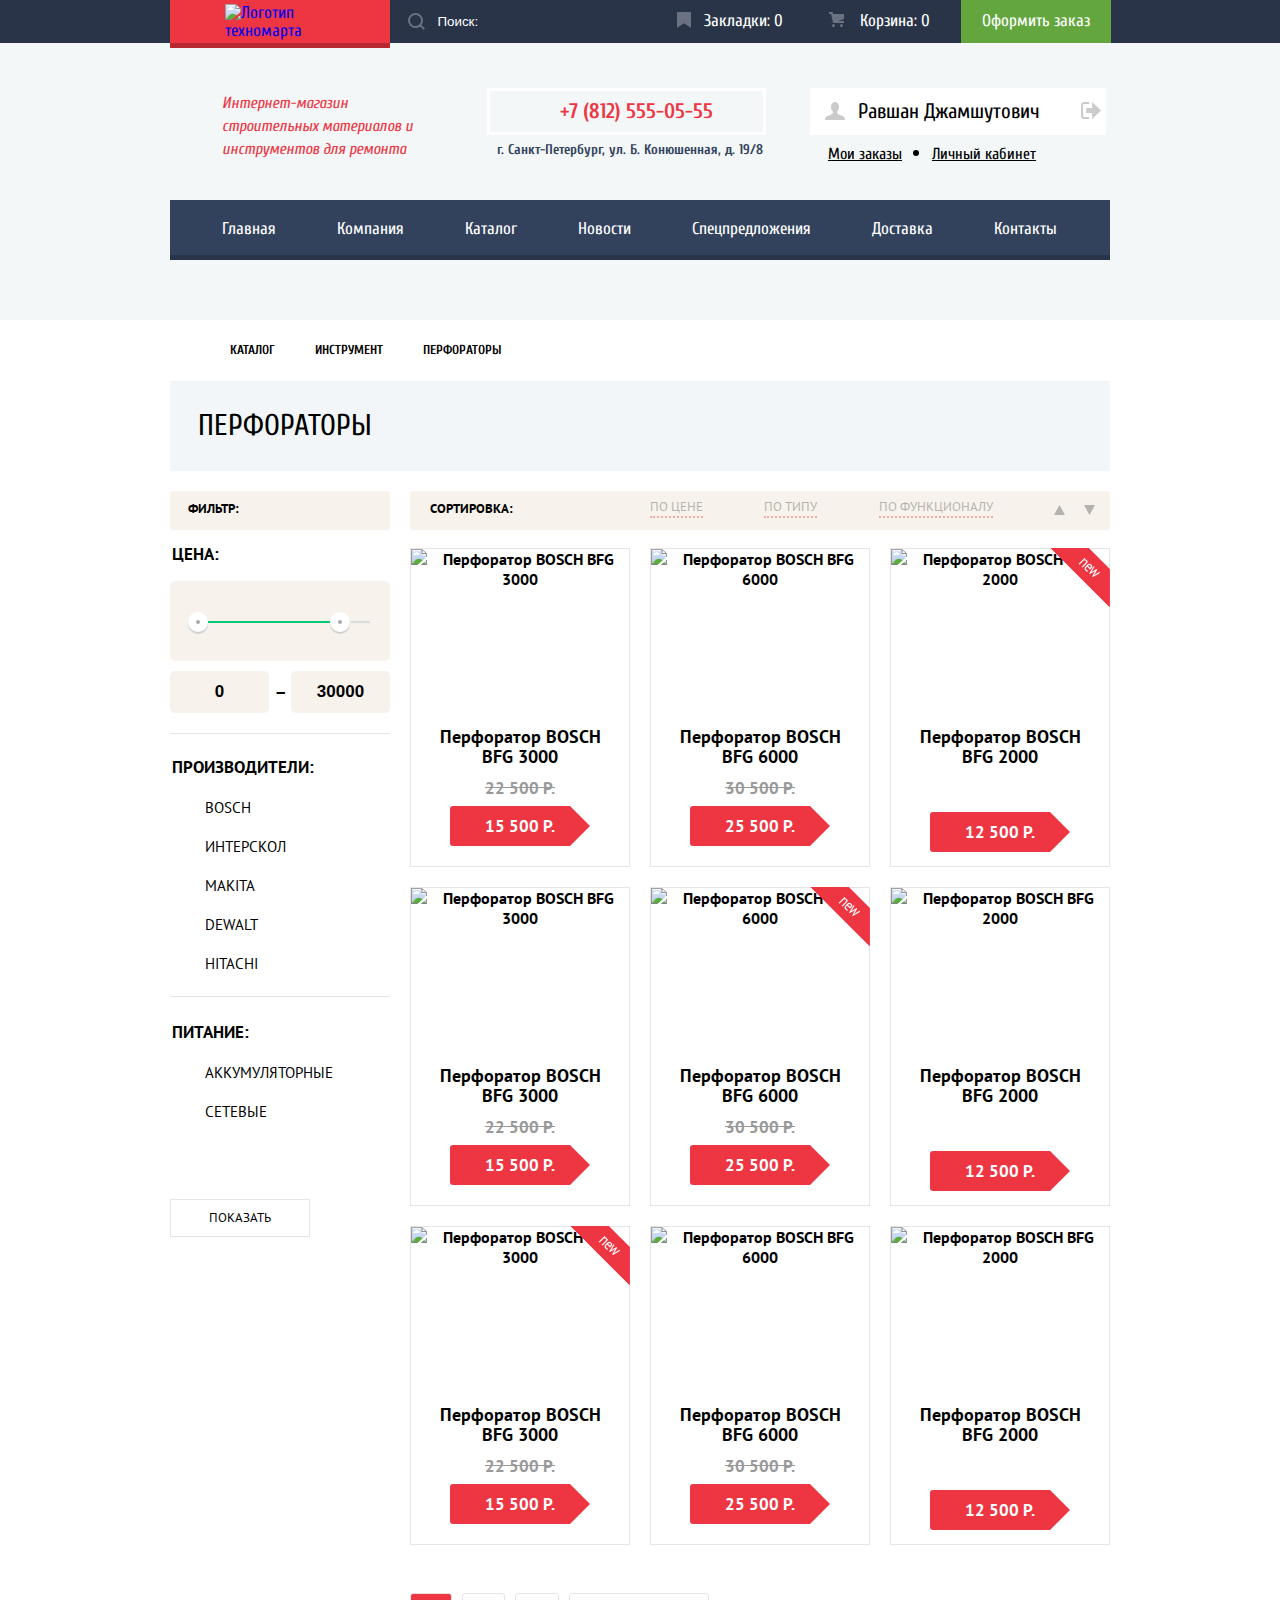
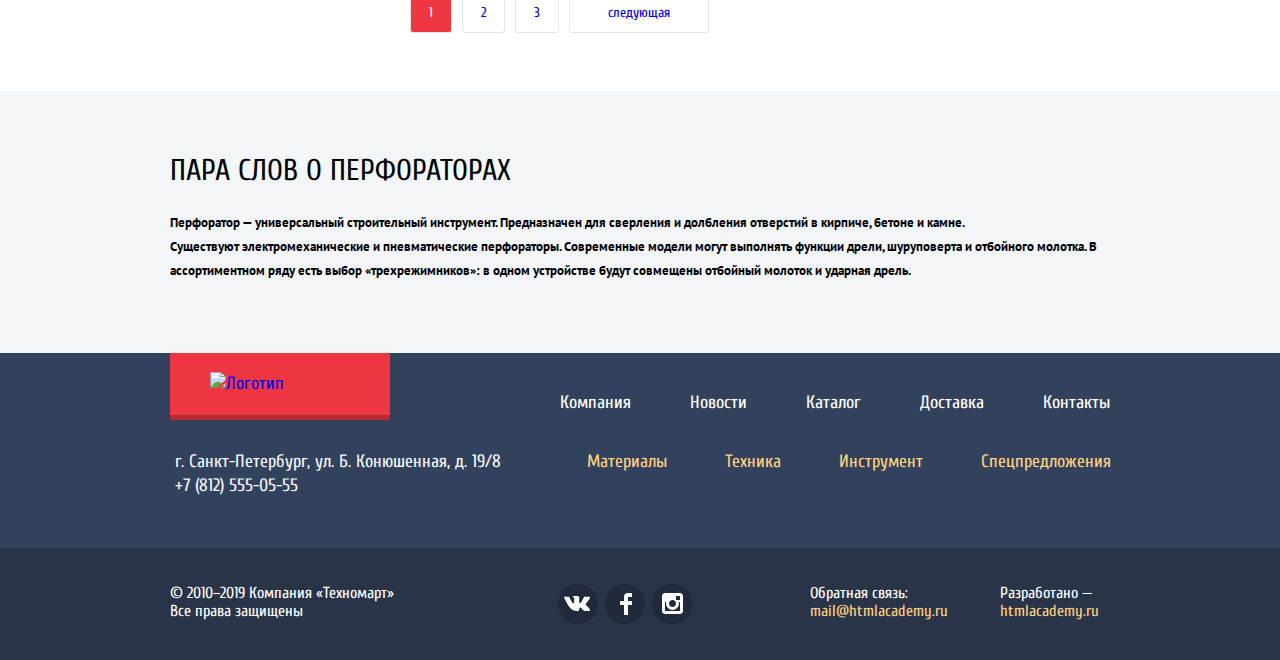
==== commit 7dad5d06: "завершаю проект" ====
--- a/catalog.html
+++ b/catalog.html
@@ -6,7 +6,7 @@
     <link href="https://fonts.googleapis.com/css?family=Cuprum:400,400i&amp;subset=cyrillic" rel="stylesheet">
     <link href="https://fonts.googleapis.com/css?family=PT+Sans:400,400i&amp;subset=cyrillic" rel="stylesheet">
     <link href="css/normalize.css" rel="stylesheet">
-    <link href="css/style.css" rel="stylesheet">
+    <link href="css/min_style.css" rel="stylesheet">
   </head>
   <body>
     <header class="main-header">
@@ -25,38 +25,38 @@
                 </ul>
             </div>
         </nav>
-        <nav class="main-navigation main-navigation-catalog">
-            <div class="main-navigation-align-other">
+        <div class="align-main-header-info">
+            <section class="main-header-info">
                 <h1>Интернет-магазин
                     строительных материалов
                     и инструментов для ремонта
                 </h1>
                 <div class="header-contacts">
-                    <p class="telephone">+7 (812) 555-05-55</p>
+                    <a href="tel.html" class="telephone">+7 (812) 555-05-55</a>
                     <p>г. Санкт-Петербург, ул. Б. Конюшенная, д. 19/8</p>
                 </div>
                 <ul class="user-navigation unstyled-list">
-                    <li class="person"><a class="person-profile" href="profile.html">Равшан Джамшутович</a><a  class="person-exit" href="deauthorization.html"></a></li>
+                    <li class="person"><a class="person-profile" href="profile.html">Равшан Джамшутович</a><a  class="person-exit" href="deauthorization.html"><span class="visually-hidden">выход из профиля</span></a></li>
                     <li class="my-order-link"><a href="my-order.html">Мои заказы</a></li>
                     <li class="person-cabinet-link"><a href="person-cabinet.html">Личный кабинет</a></li>
                 </ul>
-            </div>
-            <div class="main-navigation-align-manu">
-                <ul class="main-menu text-white unstyled-list">
-                    <li class="point"><a href="index.html">Главная</a></li>
-                    <li class="point"><a href="company.html">Компания</a></li>
-                    <li class="point"><a href="catalog.html">Каталог</a></li>
-                    <li class="point"><a href="news.html">Новости</a></li>
-                    <li class="point"><a href="special-offers.html">Спецпредложения</a></li>
-                    <li class="point"><a href="delivery.html">Доставка</a></li>
-                    <li class="point"><a href="contacts.html">Контакты</a></li>
-                </ul>
-            </div> 
+            </section>
+        </div>
+        <nav class="main-navigation main-navigation-catalog">
+            <ul class="main-menu text-white unstyled-list">
+                <li class="point"><a href="index.html">Главная</a></li>
+                <li class="point"><a href="company.html">Компания</a></li>
+                <li class="point"><a href="catalog.html">Каталог</a></li>
+                <li class="point"><a href="news.html">Новости</a></li>
+                <li class="point"><a href="special-offers.html">Спецпредложения</a></li>
+                <li class="point"><a href="delivery.html">Доставка</a></li>
+                <li class="point"><a href="contacts.html">Контакты</a></li>
+            </ul>
         </nav>
     </header>
     <main class="container">
         <div class="container-align">
-            <section class="catalog-title">
+            <div class="catalog-title">
                 <ul class="breadcrumbs unstyled-list">
                     <li><a class="home" href="index.html"><span class="visually-hidden">Главная</span></a></li>
                     <li class="crumb"><a href="catalog.html">Каталог</a></li>
@@ -64,7 +64,7 @@
                     <li class="breadcrumbs-current crumb">Перфораторы</li>
                 </ul>
                 <h2>Перфораторы</h2>
-            </section>
+            </div>
             <div class="container-align-main">
                 <section class="filters">
                     <h2 class="visually-hidden">Фильтры</h2>
@@ -134,22 +134,22 @@
                 </section>
                 <section class="catalog">
                     <h2 class="visually-hidden">Каталог</h2>
-                    <section class="sorting">
+                    <div class="sorting">
                         <h3>сортировка:</h3>
                         <div class="sorting-type">
                             <a href="#">по цене</a>
                             <a href="#">по типу</a>
                             <a href="#">по функционалу</a>
                             <div class="sorting-type-button">
-                                <button type="button">
+                                <button class="sorting-type-svg-active" type="button"><span class="visually-hidden">по возрастанию</span>
                                     <svg xmlns="http://www.w3.org/2000/svg" width="11" height="10" viewBox="0 0 11 10"><path fill="#231F20" d="M5.5 0L0 10h11z"/></svg>
                                 </button>
-                                <button type="button">
-                                     <svg xmlns="http://www.w3.org/2000/svg" width="11" height="10" viewBox="0 0 11 10"><path fill="#231F20" d="M5.5 10L0 0h11"/></svg>
+                                <button class="sorting-type-svg-active" type="button"><span class="visually-hidden">по убыванию</span>
+                                    <svg xmlns="http://www.w3.org/2000/svg" width="11" height="10" viewBox="0 0 11 10"><path fill="#231F20" d="M5.5 10L0 0h11"/></svg>
                                 </button>
                             </div>
                         </div>
-                    </section>
+                    </div>
                     <h3 class="visually-hidden">Список Перфораторов</h3>
                     <ul class="catalog-list unstyled-list">
                         <li class="item">
@@ -267,7 +267,7 @@
                 </section>
             </div> 
         </div>
-        <article>
+        <article class="article-info">
             <div class="align-article-info">
                 <h2>пара слов о перфораторах</h2>
                 <p>Перфоратор — универсальный строительный инструмент. Предназначен для сверления и долбления отверстий в кирпиче, бетоне и камне.</p>
@@ -289,7 +289,7 @@
                 <a class="minor-align-link" href="index.html">
                     <img src="img/technomart.png" alt="Логотип техномарта" width="140" height="24">
                 </a>
-                <ul class="footer-navigation text-white unstyled-list">
+                <ul class="footer-navigation unstyled-list">
                     <li><a href="company.html">Компания</a></li>
                     <li><a href="news.html">Новости</a></li>
                     <li><a href="catalog.html">Каталог</a></li>
@@ -308,8 +308,7 @@
                 </ul>
             </div>
         </nav>
-        <section class="finale">
-            <h2 class="visually-hidden">Секция копирайта и обратной связи</h2>
+        <div class="finale">
             <div class="align-finale-section">
                 <p class="copyright">© 2010–2019 Компания «Техномарт»
                     Все права защищены</p>
@@ -327,8 +326,8 @@
                     </p>
                 </div>
             </div>
-        </section>
+        </div>
     </footer>
-    <script src="js/alert.js"></script>
+    <script src="js/min_alert.js"></script>
   </body>
 </html>--- a/css/min_style.css
+++ b/css/min_style.css
@@ -0,0 +1 @@
+body{margin:0;padding:0;font-family:"Cuprum","PT Sans",sans-serif;font-size:14px;font-weight:700;line-height:24px;color:#000000;background-color:#ffffff;background-position:top center;background-repeat:no-repeat}.visually-hidden{position:absolute;width:1px;height:1px;margin:-1px;border:0;padding:0;clip:rect(0 0 0 0);overflow:hidden}img{max-width:100%;height:auto}.feedback-pop-up,.map-pop-up,.item-added-pop-up{display:none}.unstyled-list,.basket,.order{list-style:none}.person-cabinet-link{list-style-type:disc}a{text-decoration:none}.head-navigation{min-height:43px;font-size:17px;line-height:18px;font-weight:normal;text-align:left;color:#ffffff;background-color:#293449}.search input{border:0;background-color:#293449}input[type="search"]::-webkit-input-placeholder{color:#ffffff}input[type="search"]:-ms-input-placeholder{color:#ffffff}input[type="search"]::-ms-input-placeholder{color:#ffffff}input[type="search"]::placeholder{color:#ffffff}.order{background-color:#63a63e}.main-header-info h1{font-family:"Cuprum","Arial",sans-serif;font-style:italic;font-size:16px;line-height:23px;text-align:left;color:#ee3643;margin-left:52px;margin-top:4px;width:220px;font-weight:normal}.header-contacts{font-size:14px;line-height:24px;color:#32425c}.person{font-size:21px;line-height:21px}.person-profile{padding:13px 66px 13px 48px;background-color:#ffffff}.header-contacts p:last-child{margin-bottom:0;margin-top:3px;padding-left:10px}.my-order-link a,.person-cabinet-link a{font-size:16px;text-decoration:underline;font-weight:normal}.telephone{display:block;font-size:21px;line-height:21px;color:#ee3643;text-align:center}.header-contacts{min-width:270px}.user-navigation{padding-left:0;font-size:21px;line-height:21px;font-style:normal;font-weight:normal}.minor-align-addres{margin:0}.login-link,.registration-link{background-color:#ffffff}.breadcrumbs{font-size:13px;line-height:18px;padding-left:0;margin-top:18px;margin-bottom:0}.catalog-title{width:940px}.catalog-title h2{font-family:Cuprum,"Arial",sans-serif;font-size:30px;font-weight:normal;line-height:30px;text-transform:uppercase;background-color:#f2f6f8}.filters{text-transform:uppercase}.filters h3{font-size:13px;line-height:18px;font-weight:normal}.my-order-link{margin-left:18px}.person-cabinet-link{margin-left:30px;width:120px}.filtr-producer label,.filtr-power label{font-size:15px;line-height:20px;font-weight:normal}.catalog-list{margin:18px auto}.item{font-family:"PT Sans","Arial",sans-serif;position:relative;display:inline-block;margin-right:20px;margin-bottom:20px;line-height:20px;font-weight:bold;text-align:center;border:1px solid #e5e5e5;vertical-align:middle}.filtr h3{font-family:"PT Sans","Arial",sans-serif;font-size:13px;line-height:18px;font-weight:700;margin:0}.filtr{padding:9px 0 12px 18px;margin-bottom:9px;border-radius:3px}.new::before{content:"";position:absolute;top:-1px;right:-1px;z-index:100;width:60px;height:60px;background:url('../img/new-flag.png') no-repeat 0 0}.align-index-items .new::before{top:0;right:0.5px}.item .image{width:218px;height:168px}.item .image img{max-width:100%}.price{min-height:20px;margin-bottom:17px}.actions{position:absolute;top:0;left:0;width:218px;height:88px;padding:40px 0;background-color:rgb(255,255,255);z-index:10}.catalog-item-title{font-size:18px;line-height:20px;min-height:40px;padding:0 25px;margin-top:10px;margin-bottom:12px}.price-discount{position:relative;width:80px;margin:10px auto;margin-bottom:20px;padding:9px 35px;color:white;background:#ee3643;border-radius:3px}.item:nth-child(3n) .align-price{margin-top:55px}.align-price{margin-bottom:24px}.price-discount:after{content:"";position:absolute;top:0;right:-20px;width:0;height:0;border:20px solid white;border-left-color:#ee3643}.actions{display:none}.item:hover .actions{display:block}.item:hover{-webkit-box-shadow:0 20px 50px 1px rgba(41,52,73,0.5);box-shadow:0 20px 50px 1px rgba(41,52,73,0.5)}.item:nth-child(3n){margin-right:0}.catalog-list{font-size:0}.item{font-size:16px}.button{font-family:"PT Sans","Arial",sans-serif;font-size:13px;line-height:18px}.price,.price-discount{font-size:17px;line-height:18px}.price{display:block;text-decoration:line-through;color:#999999}.catalog-list li{width:218px}.filtr-producer{border-bottom:1px solid #e5e5e5;padding-bottom:0;margin-bottom:20px}.filtr-producer li:last-child{margin-bottom:20px}.sorting{display:-webkit-box;display:-ms-flexbox;display:flex;-webkit-box-pack:justify;-ms-flex-pack:justify;justify-content:space-between;-webkit-box-align:center;-ms-flex-align:center;align-items:center;font-weight:normal;width:700px;font-family:"PT Sans","Arial",sans-serif;text-transform:uppercase;border-radius:3px}.sorting-type{width:445px;display:-webkit-box;display:-ms-flexbox;display:flex;-ms-flex-wrap:wrap;flex-wrap:wrap;-webkit-box-pack:justify;-ms-flex-pack:justify;justify-content:space-between;margin-right:15px}.sorting-type a{color:#b6b3ae;font-size:13px;line-height:18px;height:18px;border-bottom:2px dotted rgba(230,4,4,0.3)}.sorting-type a:hover{color:#000000;border-bottom:2px dotted rgba(255,4,4,1);}.sorting-type a:active{color:#ee3643;border-bottom:none}.sorting h3{font-size:13px;line-height:18px;margin:9px 0 12px 20px}.sorting-type button{border:none;background:transparent;opacity:0.3;padding:0}.sorting-type button:hover{opacity:1}.sorting-type-svg-active:active path{fill:#ee3643;opacity:1}.sorting-type-button button:first-child{margin-right:15px}.button{width:140px;height:60px;padding:0;margin:0;border:1px solid #e5e5e5;background-color:#ffffff;margin-top:60px;text-transform:uppercase}.breadcrumbs li{padding-left:25px;display:block;text-transform:uppercase;padding-right:15px}.pagination-item{padding:7px 0;border:1px solid #e5e5e5;margin-right:10px;border-radius:3px;font-weight:normal}.pagination-item a{padding:12px 18px}.pagination-item:active,.next-pagination-item:active{border:1px solid #ee3643}.pagination-item:hover,.next-pagination-item:hover{border:1px solid #bdc6ca}.pagination-item-current{background-color:#ee3643}.pagination-item-current a{color:white}.next-pagination-item{border:1px solid #e5e5e5;border-radius:3px;padding:7px 0}.next-pagination-item a{padding:12px 38px;font-weight:normal}.user-navigation a,.breadcrumbs a{color:#000000}.filtr,.sorting{background-color:#f7f3ec}.main-menu{font-size:17px;font-weight:normal;line-height:17px;border-bottom:5px solid #293449;background-color:#32425c}.main-header{background-color:#f3f7f8}.company{font-family:Cuprum,Arial,sans-serif;background-color:#ffffff}.company h3{font-size:30px;font-weight:normal;line-height:30px;text-transform:uppercase;margin-bottom:25px}.company-about p{font-size:13px;line-height:24px;margin-bottom:25px}.finale p:first-child{margin:0}.htmlacademy{margin-top:0;margin-bottom:0}.company-about .pop-up-link,.company-contacts .pop-up-link{font-size:14px;font-weight:normal;line-height:18px;text-align:center;text-transform:uppercase;color:#ffffff;background-color:#ee3643}footer{color:#ffffff;background-color:#32425c}.minor{font-size:18px;font-weight:normal;line-height:24px;text-align:left;color:#f3f7f9}.pick-out a{color:#ffd180}.finale{font-size:16px;font-weight:normal;line-height:18px;letter-spacing:normal;text-align:left;color:#ffffff;background-color:#293449}.htmlacademy a{color:#ffd180}.buy,.add-bookmarks{display:block;width:130px;margin:0 auto;margin-bottom:7px;padding:7px 0;background-color:#63a63e;border-bottom:3px solid #367315;border-radius:3px;color:white;font-size:14px;font-weight:normal;font-family:"Cuprum","Arial",sans-serif;line-height:18px;text-decoration:none;text-transform:uppercase}.buy{width:136px}.add-bookmarks{color:#32425c;background:white;border:3px solid #63a63e}.search input{width:270px;height:42px}.order-manu li{padding:12px 0 13px 0}.bookmarks a{padding:11px 20px 13px 44px}.basket a{padding:11px 31px 13px 57px}.order a{padding:11px 21px}.login-link{height:21px;padding:12px 0;margin-left:17px}.copyright{width:230px}.htmlacademy{width:140px;padding-left:10px}.htmlacademy:last-child{width:120px;padding-left:52px}.login-link a{padding:10px 24px 11px 50px;background-color:#ffffff}.registration-link{height:21px;padding:12px 0;margin-left:10px}.registration-link a{padding:10px 25px 11px 24px;background-color:#ffffff}.company-about{width:500px;margin-right:140px;padding-left:10px}.company-contacts{width:300px;padding-right:10px}.detailed{padding:12px 40px;border-radius:3px}.capability{margin:17px 0 45px 0}.company h3{margin-top:0}.company-contacts p{width:180px;margin-bottom:30px}.feedback{padding:12px 60px;border-radius:3px}.company-contacts-map{margin-bottom:45px}.telephone{border:3px solid #ffffff;padding:10px 50px 10px 70px;margin:0}.order:hover{background-color:#5fbb2d}.minor-align-addres{width:330px;margin-left:6px}.index-items-cart{position:relative;width:300px;padding-bottom:30px}.index-items-cart h3{font-family:Cuprum,"Arial",sans-serif ;font-size:24px;line-height:30px;color:#ffffff;font-weight:normal;margin:20px 0 20px 25px}.index-items-cart a{font-family:Cuprum,"Arial",sans-serif ;font-size:14px;line-height:18px;font-weight:normal;color:#ffffff;text-transform:uppercase;background-color:rgba(0,0,0,0.1);border-radius:3px;margin:25px;margin-bottom:0}.index-items-materials a{padding:10px 24px}.index-items-tool a{padding:10px 26px}.index-items-equipment a{padding:10px 31px}.index-items-discounts a{padding:10px 23px}.index-items-delivery a{padding:10px 37px}.index-items-cart a:hover{background-color:rgba(0,0,0,0.4)}.index-items-cart a:active{background-color:rgba(0,0,0,0.6)}.index-items-slider{width:620px;position:relative}.slider-list h3{font-family:Cuprum,sans-serif ;font-size:36px;line-height:36px;color:#ffffff;font-weight:normal;margin-bottom:5px;margin-top:10px;width:220px;text-transform:uppercase}.slider-item{display:none;min-height:256px;padding-left:25px;padding-top:12px}.slider-controls label{position:relative;display:inline-block;width:12px;height:12px;padding:8px 4px;border-radius:50%;cursor:pointer;vertical-align:middle}.slider-controls label::after{content:"";position:absolute;top:12px;left:12px;z-index:1;width:10px;height:10px;background:#ffffff;border-radius:50%}#product-1:checked ~ .slider-list .slider-item:nth-child(1){display:block}#product-2:checked ~ .slider-list .slider-item:nth-child(2){display:block}#product-2:checked ~ .slider-list .slider-item:nth-child(1){display:none}#product-1:checked ~ .slider-controls .slider-controls-item--1::before,#product-2:checked ~ .slider-controls .slider-controls-item--2::before{content:"";position:absolute;left:70%;top:50%;z-index:2;width:6px;height:6px;background-color:#ee3643;; border-radius:50%}.button-slider-controls .slider-controls-item--1::before{content:"";position:absolute;top:115px;left:25px;z-index:2;width:22px;height:40px;background-image:url("data:image/svg+xml,%3Csvg xmlns='http://www.w3.org/2000/svg' width='22' height='40' viewBox='0 0 22 40'%3E%3Cpath fill='%23FFF' d='M19.83-.035l2.089 2.099L4.13 19.947l17.847 17.939-2.09 2.099L-.048 19.947z'/%3E%3C/svg%3E");background-repeat:no-repeat}.button-slider-controls .slider-controls-item--2::before{content:"";position:absolute;top:115px;left:578px;z-index:2;width:22px;height:40px;background-image:url("data:image/svg+xml,%3Csvg xmlns='http://www.w3.org/2000/svg' width='22' height='40' viewBox='0 0 22 40'%3E%3Cpath fill='%23FFF' d='M2.098-.035L.009 2.064l17.789 17.883L-.048 37.886l2.089 2.099 19.935-20.038z'/%3E%3C/svg%3E");background-repeat:no-repeat}.slider-list p{font-family:Cuprum,"Arial",sans-serif ;font-size:18px;line-height:24px;font-weight:normal;color:#c2bfbf;margin:0;width:220px;margin-bottom:127px}.slider-item a{font-family:Cuprum,"Arial",sans-serif ;font-size:14px;line-height:18px;font-weight:normal;color:#ffffff;text-transform:uppercase;background-color:#ee3643;border-radius:3px;padding:11px 49px 11px 49px;margin-bottom:22px}.slider-item a:hover{background-color:#d63640}.slider-item a:active{background-color:#be2a33}.slider-controls{position:absolute;left:303px;bottom:42px;z-index:100;min-width:48px;height:18px;text-align:center;font-size:0;-webkit-transform:translateX(-50%);-ms-transform:translateX(-50%);transform:translateX(-50%)}.slider-item:first-child{display:block;background-color:#8a7146;background-image:url("../img/man-drill.jpg");background-repeat:no-repeat}.slider-item:last-child{background-color:#948975;background-image:url("../img/man-puncher.jpg");background-repeat:no-repeat}.index-items-materials,.index-items-delivery{background-color:#ffbf47}.index-items-tool{background-color:#3bbce3}.index-items-equipment{background-color:#dc91d8}.index-items-discounts{background-color:#8ed78f}.order-manu .bookmarks:active,.order-manu .basket:active,.main-menu .point:active{color:#999ca1;background-color:#161d29}.order-manu .order:active{background-color:#518534}.order:active a{color:#cacfd6}.basket:hover,.main-menu li:hover{background-color:#293449}.search input:hover,.bookmarks:hover{background-color:#293449}.search input:focus{color:#000000;background-color:#ffffff}.user-navigation a:hover,.user-navigation a:focus{color:#ee3643}.person a:hover{color:#444444}.user-navigation a:active,.person a:active{color:#c7c7c7}.pagination-list li:active{border-color:#f72432}.pop-up-link:hover{background-color:#ca2c37}.pop-up-link:active{background-color:#ba2732}.minor a:hover,.htmlacademy a:hover{text-decoration:underline}.footer-navigation a:active,.pick-out a:active{text-decoration:none;opacity:0.5}.htmlacademy a:active{color:#e13643}.social a:active,.social a:hover{background-color:#ee3643}.producer input:hover,.power input:hover{color:#b5b5b5}.producer input:disabled + label,.power input:disabled + label{color:#e9e9e9}.buy:hover{background-color:#5fbb2d}.buy:active{background-color:#518534;border-color:#518534}.add-bookmarks:hover{border-color:#32425c}.add-bookmarks:active{border-color:#c1c6ce;color:#c1c6ce}.head-navigation{display:-webkit-box;display:-ms-flexbox;display:flex;-webkit-box-pack:center;-ms-flex-pack:center;justify-content:center;margin-bottom:40px}.order-manu{display:-webkit-box;display:-ms-flexbox;display:flex;-webkit-box-orient:horizontal;-webkit-box-direction:normal;-ms-flex-direction:row;flex-direction:row;-ms-flex-item-align:center;align-self:center;padding-left:0;margin:0}.main-navigation{display:-webkit-box;display:-ms-flexbox;display:flex;-webkit-box-pack:center;-ms-flex-pack:center;justify-content:center;margin-bottom:60px}.main-header-info{margin-bottom:28px;width:940px;-webkit-box-sizing:border-box;box-sizing:border-box;display:-webkit-box;display:-ms-flexbox;display:flex;-webkit-box-orient:horizontal;-webkit-box-direction:normal;-ms-flex-direction:row;flex-direction:row;padding-top:5px;-webkit-box-pack:justify;-ms-flex-pack:justify;justify-content:space-between}.order-manu a{color:#ffffff}.footer-navigation a{color:#ffffff}.align-main-header-info{display:-webkit-box;display:-ms-flexbox;display:flex;-webkit-box-pack:center;-ms-flex-pack:center;justify-content:center}.main-menu{width:940px;display:-webkit-box;display:-ms-flexbox;display:flex;-ms-flex-wrap:wrap;flex-wrap:wrap;-webkit-box-orient:horizontal;-webkit-box-direction:normal;-ms-flex-direction:row;flex-direction:row;padding-left:0;margin:0 10px 60px 10px;min-height:60px;-webkit-box-sizing:border-box;box-sizing:border-box}.point{padding:20px 0 16px 0}.point a{padding:17px 31px 23px 30px;color:#ffffff}.point:first-child a{padding-left:52px}.point:last-child a{padding-right:52px}.user-navigation{position:relative;width:300px;display:-webkit-box;display:-ms-flexbox;display:flex;-webkit-box-orient:horizontal;-webkit-box-direction:normal;-ms-flex-flow:row wrap;flex-flow:row wrap;margin:0 0}.company{display:-webkit-box;display:-ms-flexbox;display:flex;-webkit-box-pack:center;-ms-flex-pack:center;justify-content:center;margin:80px 0 86px 0}.minor{padding:0;display:-webkit-box;display:-ms-flexbox;display:flex;-webkit-box-orient:vertical;-webkit-box-direction:normal;-ms-flex-direction:column;flex-direction:column;padding:0 10px}.minor-align{display:-webkit-box;display:-ms-flexbox;display:flex;-webkit-box-pack:center;-ms-flex-pack:center;justify-content:center}.minor-align:last-child{margin-top:30px;margin-bottom:50px}.footer-navigation{width:550px;display:-webkit-box;display:-ms-flexbox;display:flex;-ms-flex-wrap:wrap;flex-wrap:wrap;margin:38px 0 0 170px;padding-left:0;-webkit-box-pack:justify;-ms-flex-pack:justify;justify-content:space-between}.pick-out{width:524px;display:-webkit-box;display:-ms-flexbox;display:flex;-ms-flex-wrap:wrap;flex-wrap:wrap;margin:0 0 0 42px;-webkit-box-pack:justify;-ms-flex-pack:justify;justify-content:space-between}.finale{display:-webkit-box;display:-ms-flexbox;display:flex;-webkit-box-pack:center;-ms-flex-pack:center;justify-content:center;padding:36px 0}.container .container-align{padding:0 10px}.social{display:-webkit-box;display:-ms-flexbox;display:flex;width:140px;-ms-flex-pack:distribute;justify-content:space-around;margin:0;margin-left:50px;padding-left:0}.container{display:-webkit-box;display:-ms-flexbox;display:flex;-webkit-box-align:center;-ms-flex-align:center;align-items:center;-webkit-box-orient:vertical;-webkit-box-direction:normal;-ms-flex-direction:column;flex-direction:column}.breadcrumbs{display:-webkit-box;display:-ms-flexbox;display:flex;-ms-flex-wrap:wrap;flex-wrap:wrap}.filters{display:-webkit-box;display:-ms-flexbox;display:flex;-webkit-box-orient:vertical;-webkit-box-direction:normal;-ms-flex-direction:column;flex-direction:column;width:220px;margin-right:20px}.catalog{display:-webkit-box;display:-ms-flexbox;display:flex;-webkit-box-orient:vertical;-webkit-box-direction:normal;-ms-flex-direction:column;flex-direction:column;width:700px}.catalog-list{display:-webkit-box;display:-ms-flexbox;display:flex;-ms-flex-wrap:wrap;flex-wrap:wrap;-ms-flex-line-pack:center;align-content:center;padding:0}.catalog-title h2{padding:30px 700px 30px 28px;margin-top:18px;margin-bottom:20px}.container-align-main{display:-webkit-box;display:-ms-flexbox;display:flex;-webkit-box-orient:horizontal;-webkit-box-direction:normal;-ms-flex-direction:row;flex-direction:row}.pagination-list{display:-webkit-box;display:-ms-flexbox;display:flex;padding-left:0;margin-bottom:58px;margin-top:10px}[type="checkbox"]:not(:checked),[type="checkbox"]:checked{position:absolute;left:-9999px}[type="checkbox"]:not(:checked) + label,[type="checkbox"]:checked + label{position:relative;padding-left:35px;cursor:pointer}[type="checkbox"]:not(:checked) + label:before{content:'';position:absolute;left:0;top:-3px;width:1.7em;height:1.7em;opacity:0.8;background-image:url('../img/checkbox-off.svg');background-repeat:no-repeat}[type="checkbox"]:checked + label:before{content:'';position:absolute;left:0;top:-3px;width:1.7em;height:1.7em;opacity:0.8;background-image:url('../img/checkbox-on.svg');background-repeat:no-repeat}[type="checkbox"]:hover + label:before{opacity:1}[type="checkbox"]:disabled + label:before{opacity:0.5}[type="radio"]:not(:checked),[type="checkbox"]:checked{position:absolute;left:-9999px}[type="radio"]:not(:checked) + label,[type="radio"]:checked + label{position:relative;padding-left:35px;cursor:pointer}[type="radio"]:not(:checked) + label:before{content:'';position:absolute;left:0;top:-5px;width:1.7em;height:1.7em;opacity:0.8;background-image:url('../img/radio-off.svg');background-repeat:no-repeat}[type="radio"]:checked + label:before{content:'';position:absolute;left:0;top:-5px;width:1.7em;height:1.7em;opacity:0.8;background-image:url('../img/radio-on.svg');background-repeat:no-repeat}[type="radio"]:hover + label:before{opacity:1}[type="radio"]:disabled + label:before{opacity:0.5}.filtr-producer,.filtr-power{padding-left:0}.filtr-producer li,.filtr-power li{margin-bottom:15px}.search input{background-image:url("data:image/svg+xml,%3Csvg xmlns='http://www.w3.org/2000/svg' width='17' height='17' viewBox='0 0 17 17'%3E%3Cpath fill='%236a7180' d='M17 15.586l-3.542-3.542A7.465 7.465 0 0 0 15 7.5 7.5 7.5 0 1 0 7.5 15c1.71 0 3.282-.579 4.544-1.542L15.586 17 17 15.586zM2 7.5C2 4.467 4.467 2 7.5 2 10.532 2 13 4.467 13 7.5c0 3.032-2.468 5.5-5.5 5.5A5.506 5.506 0 0 1 2 7.5z'/%3E%3C/svg%3E%0A");background-position:18px;background-repeat:no-repeat;padding-left:48px}.search input:hover{background-image:url("data:image/svg+xml,%3Csvg xmlns='http://www.w3.org/2000/svg' width='17' height='17' viewBox='0 0 17 17'%3E%3Cpath fill='%23ffffff' d='M17 15.586l-3.542-3.542A7.465 7.465 0 0 0 15 7.5 7.5 7.5 0 1 0 7.5 15c1.71 0 3.282-.579 4.544-1.542L15.586 17 17 15.586zM2 7.5C2 4.467 4.467 2 7.5 2 10.532 2 13 4.467 13 7.5c0 3.032-2.468 5.5-5.5 5.5A5.506 5.506 0 0 1 2 7.5z'/%3E%3C/svg%3E%0A");background-position:18px;background-repeat:no-repeat;padding-left:48px}.search input:focus{background-image:url("data:image/svg+xml,%3Csvg xmlns='http://www.w3.org/2000/svg' width='17' height='17' viewBox='0 0 17 17'%3E%3Cpath fill='%23e9292a' d='M17 15.586l-3.542-3.542A7.465 7.465 0 0 0 15 7.5 7.5 7.5 0 1 0 7.5 15c1.71 0 3.282-.579 4.544-1.542L15.586 17 17 15.586zM2 7.5C2 4.467 4.467 2 7.5 2 10.532 2 13 4.467 13 7.5c0 3.032-2.468 5.5-5.5 5.5A5.506 5.506 0 0 1 2 7.5z'/%3E%3C/svg%3E%0A");background-position:18px;background-repeat:no-repeat;padding-left:48px}.bookmarks a{background-image:url("data:image/svg+xml,%3Csvg xmlns='http://www.w3.org/2000/svg' width='14' height='16' viewBox='0 0 14 16'%3E%3Cpath fill='%236a7180' d='M14 15c0 .55-.368.741-.818.426l-5.363-3.765c-.45-.315-1.187-.315-1.637 0L.818 15.426C.368 15.741 0 15.55 0 15V1c0-.55.45-1 1-1h12c.55 0 1 .45 1 1v14z'/%3E%3C/svg%3E%0A");background-repeat:no-repeat;background-position:17px 12px}.bookmarks a:hover{background-image:url("data:image/svg+xml,%3Csvg xmlns='http://www.w3.org/2000/svg' width='14' height='16' viewBox='0 0 14 16'%3E%3Cpath fill='%23ffffff' d='M14 15c0 .55-.368.741-.818.426l-5.363-3.765c-.45-.315-1.187-.315-1.637 0L.818 15.426C.368 15.741 0 15.55 0 15V1c0-.55.45-1 1-1h12c.55 0 1 .45 1 1v14z'/%3E%3C/svg%3E%0A");background-repeat:no-repeat;background-position:17px 12px}.basket a{background-image:url("data:image/svg+xml,%3Csvg xmlns='http://www.w3.org/2000/svg' width='15' height='15' viewBox='0 0 15 15'%3E%3Ccircle fill='%236a7180' cx='4.5' cy='13.5' r='1.5'/%3E%3Ccircle fill='%236a7180' cx='12.5' cy='13.5' r='1.5'/%3E%3Cpath fill='%236a7180' d='M15 2H4.07l-.422-2H0v2h2.031l1.985 9H15V9H9.441L15 6.951z'/%3E%3C/svg%3E");background-repeat:no-repeat;background-position:26px 12px}.basket a:hover{background-image:url("data:image/svg+xml,%3Csvg xmlns='http://www.w3.org/2000/svg' width='15' height='15' viewBox='0 0 15 15'%3E%3Ccircle fill='%23ffffff' cx='4.5' cy='13.5' r='1.5'/%3E%3Ccircle fill='%23ffffff' cx='12.5' cy='13.5' r='1.5'/%3E%3Cpath fill='%23ffffff' d='M15 2H4.07l-.422-2H0v2h2.031l1.985 9H15V9H9.441L15 6.951z'/%3E%3C/svg%3E");background-repeat:no-repeat;background-position:26px 12px}.person-profile{position:relative;display:block;max-width:300px}.person-profile::before{content:"";width:25px;height:25px;position:absolute;top:14px;left:15px;background-image:url("data:image/svg+xml,%3Csvg xmlns='http://www.w3.org/2000/svg' width='20' height='18' viewBox='0 0 20 18'%3E%3Cpath fill='%23000000' d='M17.881 14.166c-2.144-.735-4.256-1.666-5.207-2.39-.657-.501-.77-1.618-.517-2.415 1.118-.903 1.864-2.477 1.864-4.278C14.021 2.276 12.221 0 10 0S5.979 2.276 5.979 5.083c0 1.801.746 3.374 1.863 4.277.253.798.141 1.915-.517 2.416-.95.724-3.063 1.654-5.207 2.39S0 18 0 18h20s.025-3.099-2.119-3.834z'/%3E%3C/svg%3E%0A");background-repeat:no-repeat;background-position:0 0;opacity:0.2}.person:hover .person-profile::before,.person:hover .person-profile::after{opacity:1}.person:active .person-profile::before,.person:active .person-profile::after{opacity:0.2}.social a{display:block;width:40px;height:40px;background-color:#212a3a;border-radius:25px}.vk a{background-image:url("data:image/svg+xml,%3Csvg xmlns='http://www.w3.org/2000/svg' width='26' height='15' viewBox='0 0 26 15'%3E%3Cpath fill='%23FFF' d='M16.138 11.51c.956-.309 2.18 2.04 3.483 2.939.978.681 1.727.534 1.727.534l3.473-.05s1.815-.112.957-1.554c-.071-.12-.503-1.069-2.585-3.022-2.177-2.043-1.882-1.712.739-5.244 1.597-2.153 2.236-3.468 2.036-4.028-.192-.539-1.365-.399-1.365-.399L20.69.713c-.381.001-.704.119-.851.515-.003.004-.621 1.666-1.445 3.079-1.741 2.989-2.436 3.148-2.724 2.961-.661-.433-.494-1.737-.494-2.664 0-2.897.432-4.105-.846-4.417-.427-.104-.739-.172-1.828-.182-1.392-.021-2.574 0-3.244.329-.445.223-.786.712-.579.74.26.035.843.16 1.155.586.401.552.389 1.789.389 1.789s.229 3.411-.54 3.834c-.528.29-1.25-.302-2.803-3.016-.793-1.388-1.392-2.922-1.392-2.922s-.116-.285-.326-.441c-.25-.185-.6-.244-.6-.244L.848.684S.29.7.085.946c-.182.218-.015.668-.015.668s2.909 6.881 6.203 10.347c3.02 3.182 6.452 2.971 6.452 2.971h1.555s.469-.054.709-.312c.224-.24.214-.691.214-.691s-.031-2.109.935-2.419z'/%3E%3C/svg%3E ");background-repeat:no-repeat;background-position:6px}.fcb a{background-image:url("data:image/svg+xml,%3Csvg xmlns='http://www.w3.org/2000/svg' width='12' height='22' viewBox='0 0 12 22'%3E%3Cpath fill='%23FFF' d='M12 4V0H8a4 4 0 0 0-4 4v4H0v4h4v10h4V12h4V8H8V4h4z'/%3E%3C/svg%3E");background-repeat:no-repeat;background-position:15px}.insta a{background-image:url("data:image/svg+xml,%3Csvg xmlns='http://www.w3.org/2000/svg' width='21' height='21' viewBox='0 0 21 21'%3E%3Cpath fill='%23FFF' d='M18 0H3C1.35 0 0 1.35 0 3v15c0 1.65 1.35 3 3 3h15c1.65 0 3-1.35 3-3V3c0-1.65-1.35-3-3-3zm-7.5 7c1.93 0 3.5 1.57 3.5 3.5S12.43 14 10.5 14 7 12.43 7 10.5 8.57 7 10.5 7zM18 18H3V9h1.181A6.504 6.504 0 0 0 4 10.5a6.5 6.5 0 1 0 13 0 6.45 6.45 0 0 0-.181-1.5H18v9zm0-11h-4V3h4v4z'/%3E%3C/svg%3E");background-repeat:no-repeat;background-position:10px}.login-link a{background-image:url("data:image/svg+xml,%3Csvg xmlns='http://www.w3.org/2000/svg' width='20' height='17' viewBox='0 0 20 17'%3E%3Cpath fill='%23c5c5c5' d='M14.875 8.5L6 0v6H0v5h6v6z'/%3E%3Cpath fill='%23c5c5c5' d='M16.986 15.01h-5.027V17h5.027c2.178 0 3.004-1.81 3.029-3.026V3.028C19.99 1.811 19.164 0 16.986 0h-5.027v1.99h5.027c.839 0 .992.681 1.01 1.057v10.904c-.017.376-.171 1.059-1.01 1.059z'/%3E%3C/svg%3E");background-repeat:no-repeat;background-position:15px 13px}.login-link a:hover{background-image:url("data:image/svg+xml,%3Csvg xmlns='http://www.w3.org/2000/svg' width='20' height='17' viewBox='0 0 20 17'%3E%3Cpath fill='%23000000' d='M14.875 8.5L6 0v6H0v5h6v6z'/%3E%3Cpath fill='%23000000' d='M16.986 15.01h-5.027V17h5.027c2.178 0 3.004-1.81 3.029-3.026V3.028C19.99 1.811 19.164 0 16.986 0h-5.027v1.99h5.027c.839 0 .992.681 1.01 1.057v10.904c-.017.376-.171 1.059-1.01 1.059z'/%3E%3C/svg%3E");background-repeat:no-repeat;background-position:15px 13px}.login-link a:active{background-image:url("data:image/svg+xml,%3Csvg xmlns='http://www.w3.org/2000/svg' width='20' height='17' viewBox='0 0 20 17'%3E%3Cpath fill='%23c5c5c5' d='M14.875 8.5L6 0v6H0v5h6v6z'/%3E%3Cpath fill='%23c5c5c5' d='M16.986 15.01h-5.027V17h5.027c2.178 0 3.004-1.81 3.029-3.026V3.028C19.99 1.811 19.164 0 16.986 0h-5.027v1.99h5.027c.839 0 .992.681 1.01 1.057v10.904c-.017.376-.171 1.059-1.01 1.059z'/%3E%3C/svg%3E");background-repeat:no-repeat;background-position:15px 13px}.capability{padding-left:0}.capability li{background:url('../img/red-line.png');background-repeat:no-repeat;background-position:5px 10px;padding-left:40px;font-size:18px;line-height:20px;margin-bottom:20px}.telephone{background-image:url('../img/icon-phone.svg');background-position:12px;background-repeat:no-repeat}.breadcrumbs{-webkit-box-align:center;-ms-flex-align:center;align-items:center}.home{display:block;width:20px;height:25px;background-image:url('../img/icon-home.svg');background-position:1px 6px;background-repeat:no-repeat}.breadcrumbs li:first-child{padding-left:0}.crumb{background-image:url('../img/icon-right-small.svg');background-position:1px;background-repeat:no-repeat}.gray{background-color:#f1f1f1;display:-webkit-box;display:-ms-flexbox;display:flex;-webkit-box-pack:center;-ms-flex-pack:center;justify-content:center;padding:36px 0;font-family:Cuprum,"Arial",sans-serif;font-weight:normal;text-transform:uppercase;font-size:14px;line-height:18px}.gray a{display:-webkit-box;display:-ms-flexbox;display:flex;-webkit-box-align:center;-ms-flex-align:center;align-items:center;-webkit-box-pack:center;-ms-flex-pack:center;justify-content:center;width:220px;height:36px;color:#ffffff;background-color:#ee3643;border-radius:3px;margin-right:20px}.gray .next{width:220px;height:36px;border-radius:3px;background-color:#ffffff;color:#000000;border:0;font-family:Cuprum,"Arial",sans-serif;text-transform:uppercase;font-size:14px;line-height:18px;font-weight:700}.item-added-pop-up{position:fixed;display:-webkit-box;display:-ms-flexbox;display:flex;-webkit-box-orient:vertical;-webkit-box-direction:normal;-ms-flex-direction:column;flex-direction:column;-webkit-box-pack:center;-ms-flex-pack:center;justify-content:center;top:420px;left:50%;z-index:999999;margin-left:-310px;width:620px;height:276px;background-color:#ffffff;border-top:6px solid #ee3643;-webkit-box-shadow:0 20px 35px 5px rgba(32,32,32,0.5);box-shadow:0 20px 35px 5px rgba(32,32,32,0.5)}.item-added-pop-up{display:none}.item-added-pop-up-show{display:-webkit-box;display:-ms-flexbox;display:flex;-webkit-animation:bounce 0.6s;animation:bounce 0.6s}.item-added-pop-up p{font-family:Cuprum,"Arial",sans-serif;font-size:30px;line-height:30px;padding:22px 120px 22px 170px;margin-bottom:50px;margin-top:45px;background-image:url('../img/form-1.png');background-repeat:no-repeat;background-position:65px}.close{position:absolute;top:0;right:0;margin-top:5px;margin-right:5px;width:25px;height:25px;font-size:0;background-color:transparent;border:0;cursor:pointer}.close::before,.close::after{content:"";position:absolute;top:10px;left:2px;width:25px;height:4px;background-color:red}.close::before{-webkit-transform:rotate(45deg);-ms-transform:rotate(45deg);transform:rotate(45deg)}.close::after{-webkit-transform:rotate(-45deg);-ms-transform:rotate(-45deg);transform:rotate(-45deg)}.map-pop-up{position:fixed;bottom:350px;left:50%;margin-left:-470px;z-index:100;-webkit-box-shadow:0 0 20px 1px rgba(40,40,40,0.5);box-shadow:0 0 20px 1px rgba(40,40,40,0.5);height:448px}.map-pop-up img{position:relative}.map-pop-up .close{position:absolute;left:905px;top:5px;z-index:5;margin:0;padding:0;background-position:0 0}.feedback-pop-up{position:fixed;z-index:101;left:50%;bottom:200px;margin-left:-310px;width:620px;height:424px;background-color:#ffffff;border-top:6px solid #ee3643;-webkit-box-shadow:0 20px 35px 5px rgba(40,40,40,0.7);box-shadow:0 20px 35px 5px rgba(40,40,40,0.7)}.feedback-pop-up-show,.map-pop-up-show{display:block;-webkit-animation:bounce 0.6s;animation:bounce 0.6s}.feedback-pop-up-error{-webkit-animation:shake 0.6s;animation:shake 0.6s}.feedback-form fieldset{border:0;padding:0;width:220px}.gray button{line-height:18px;text-transform:uppercase;width:460px;height:40px;border-radius:3px;background-color:#ee3643;color:#ffffff;padding:0;border:0}.feedback-form label{display:block;font-size:18px;line-height:18px;margin-bottom:10px}.feedback-form input{font-family:"PT Sans","Arial",sans-serif;font-size:13px;line-height:18px;border:2px solid #dee3e4;opacity:0.8;border-radius:3px;padding:10px 0 10px 10px;width:210px}.feedback-form textarea{font-family:"PT Sans","Arial",sans-serif;font-size:13px;line-height:18px;border:2px solid #dee3e4;opacity:0.8;border-radius:3px;width:460px;height:114px;padding-left:15px;padding-top:10px}.feedback-form-align{display:-webkit-box;display:-ms-flexbox;display:flex;-webkit-box-pack:center;-ms-flex-pack:center;justify-content:center;margin-bottom:20px;margin-top:30px}.feedback-form-align fieldset:first-child{margin-right:18px}.feedback-form-text-area{display:-webkit-box;display:-ms-flexbox;display:flex;-webkit-box-pack:center;-ms-flex-pack:center;justify-content:center;margin-bottom:32px}.feedback-form input:focus,.feedback-form textarea:focus{border-color:#ee3643;outline:none}.feedback-form input:hover,.feedback-form textarea:hover{opacity:1}.logo-link{position:absolute;display:-webkit-box;display:-ms-flexbox;display:flex;-webkit-box-align:center;-ms-flex-align:center;align-items:center;-webkit-box-pack:center;-ms-flex-pack:center;justify-content:center;width:220px;height:43px;background-color:#ee3643;border-bottom:5px solid #b52933}.search{margin-left:220px}.minor-align-link{display:-webkit-box;display:-ms-flexbox;display:flex;-webkit-box-align:center;-ms-flex-align:center;align-items:center;-webkit-box-pack:center;-ms-flex-pack:center;justify-content:center;width:220px;height:62px;background-color:#ee3643;border-bottom:5px solid #b52933}.minor-align-link img{width:140px;height:24px}.logo-link:hover,.minor-align-link:hover{background-color:#ca2c37;border-color:#9a212a}.logo-link:active,.minor-align-link:active{background-color:#ba2732;border-color:#8e1e26}.index-items{display:-webkit-box;display:-ms-flexbox;display:flex;-webkit-box-pack:center;-ms-flex-pack:center;justify-content:center;margin-bottom:30px}.align-index-items{width:940px;display:-webkit-box;display:-ms-flexbox;display:flex;-webkit-box-orient:horizontal;-webkit-box-direction:normal;-ms-flex-flow:row wrap;flex-flow:row wrap;-webkit-box-pack:justify;-ms-flex-pack:justify;justify-content:space-between;padding:0 10px}.index-items-cart,.index-items-slider{margin-bottom:20px}.align-column-index-items{display:-webkit-box;display:-ms-flexbox;display:flex;-webkit-box-orient:vertical;-webkit-box-direction:normal;-ms-flex-direction:column;flex-direction:column}.slider-list{margin:0;padding:0;list-style:none}.index-items-popular{display:-webkit-box;display:-ms-flexbox;display:flex;-webkit-box-orient:vertical;-webkit-box-direction:normal;-ms-flex-direction:column;flex-direction:column;-webkit-box-align:center;-ms-flex-align:center;align-items:center}.index-items-popular-product,.index-items-popular-producer{display:-webkit-box;display:-ms-flexbox;display:flex;-webkit-box-pack:justify;-ms-flex-pack:justify;justify-content:space-between;-webkit-box-align:center;-ms-flex-align:center;align-items:center;width:940px;background-color:#f9f5f0;margin:0 10px}.index-items-popular-product h2,.index-items-popular-producer h2{font-family:Cuprum,"Arial",sans-serif;font-size:30px;line-height:30px;text-transform:uppercase;font-weight:normal;margin-left:28px;margin-top:30px;margin-bottom:30px}.index-items-popular-product a,.index-items-popular-producer a{font-family:Cuprum,"Arial",sans-serif;font-size:14px;line-height:18px;text-transform:uppercase;font-weight:normal;color:#ffffff;background-color:#ee3643;margin-right:24px;border-radius:3px}.index-items-popular-product a{padding:10px 54px}.index-items-popular-producer a{padding:10px 68px}.index-items-popular-product a:hover,.index-items-popular-producer a:hover{background-color:#d82e3a}.index-items-popular-product a:active,.index-items-popular-producer a:active{background-color:#bd2832}.index-items-popular .catalog-list{margin-left:0;margin-right:0}.index-items-popular .item:nth-child(3){margin-right:20px}.index-items-popular .item:last-child{margin-right:0}.item:nth-child(3) .index-items-align-price{margin-top:0}.index-items-margin-price{margin-top:55px}.index-items-materials{background-image:url('../img/icon-1.svg');background-repeat:no-repeat;background-position:214px 30px}.index-items-tool{background-image:url('../img/icon-2.svg');background-repeat:no-repeat;background-position:200px 32px}.index-items-equipment{background-image:url('../img/icon-3.svg');background-repeat:no-repeat;background-position:190px 30px}.index-items-discounts{background-image:url('../img/icon-4.svg');background-repeat:no-repeat;background-position:195px 25px}.index-items-delivery{background-image:url('../img/icon-5.svg');background-repeat:no-repeat;background-position:190px 30px}.filtr-hidden{visibility:hidden}.bookmarks a:active{color:#6a7180;background-image:url("data:image/svg+xml,%3Csvg xmlns='http://www.w3.org/2000/svg' width='14' height='16' viewBox='0 0 14 16'%3E%3Cpath fill='%236a7180' d='M14 15c0 .55-.368.741-.818.426l-5.363-3.765c-.45-.315-1.187-.315-1.637 0L.818 15.426C.368 15.741 0 15.55 0 15V1c0-.55.45-1 1-1h12c.55 0 1 .45 1 1v14z'/%3E%3C/svg%3E%0A")}.basket a:active{color:#6a7180;background-image:url("data:image/svg+xml,%3Csvg xmlns='http://www.w3.org/2000/svg' width='15' height='15' viewBox='0 0 15 15'%3E%3Ccircle fill='%236a7180' cx='4.5' cy='13.5' r='1.5'/%3E%3Ccircle fill='%236a7180' cx='12.5' cy='13.5' r='1.5'/%3E%3Cpath fill='%236a7180' d='M15 2H4.07l-.422-2H0v2h2.031l1.985 9H15V9H9.441L15 6.951z'/%3E%3C/svg%3E")}.point a:active{color:#6a7180}.price-control input{font-size:17px;line-height:18px;font-weight:700}.catalog-form legend{font-size:17px;line-height:30px}.catalog-form{font-family:"PT Sans","Arial",sans-serif}.catalog-form fieldset{border:none;padding:0;margin-left:0;margin-right:0}.range-filter{margin-top:12px}.range-control{position:relative;height:40px;padding-top:40px;padding-right:20px;padding-left:20px;background-color:#f7f3ec;border-radius:5px;margin-bottom:10px}.min-price input,.max-price input{height:40px;width:95px;background-color:#f7f3ec;border-radius:5px;border:none;text-align:center}.range-control-scale{height:2px;background:#d7dcde}.range-control-bar{width:80%;height:2px;background:#00ca74}.range-control .toggle{position:absolute;top:31px;left:0;width:4px;height:4px;padding:0;border:8px solid #ffffff;background-color:#ababab;-webkit-box-shadow:0 2px 1px 0 #cfcfcf;box-shadow:0 2px 1px 0 #cfcfcf;border-radius:50%;cursor:pointer}.range-control .toggle-min{left:18px}.range-control .toggle-max{left:160px}.price-control{display:-webkit-box;display:-ms-flexbox;display:flex;-webkit-box-pack:justify;-ms-flex-pack:justify;justify-content:space-between;-webkit-box-align:center;-ms-flex-align:center;align-items:center}.catalog-form .filter-price{border-bottom:1px solid #e5e5e5;margin-bottom:18px;padding-bottom:20px}.index-items-popular-brands{width:940px;display:-webkit-box;display:-ms-flexbox;display:flex;-webkit-box-orient:horizontal;-webkit-box-direction:normal;-ms-flex-flow:row wrap;flex-flow:row wrap;-webkit-box-pack:justify;-ms-flex-pack:justify;justify-content:space-between;margin-bottom:65px;margin-top:0;padding:0 10px}.item-brands{height:88px;display:-webkit-box;display:-ms-flexbox;display:flex;-webkit-box-pack:center;-ms-flex-pack:center;justify-content:center;-webkit-box-align:center;-ms-flex-align:center;align-items:center;width:218px;border:1px solid #eaeaea;margin-bottom:20px;padding:27px 0}.index-items-popular-producer{margin-bottom:20px}.index-items-popular .catalog-list{margin-bottom:0;padding:0 10px}.service{display:-webkit-box;display:-ms-flexbox;display:flex;-webkit-box-pack:center;-ms-flex-pack:center;justify-content:center;background-color:#f4f7f9;font-family:"PT Sans","Arial",sans-serif}.service h2,.service h3{font-family:Cuprum,"Arial",sans-serif;font-size:30px;line-height:30px;text-transform:uppercase;margin-top:0}.service p{font-size:13px;line-height:24px}.align-service{display:-webkit-box;display:-ms-flexbox;display:flex;-webkit-box-orient:vertical;-webkit-box-direction:normal;-ms-flex-direction:column;flex-direction:column;width:940px;position:relative;padding:0 10px}.service-schtick{width:460px}.changing-window-service{display:-webkit-box;display:-ms-flexbox;display:flex;margin-bottom:80px}.service-window{position:relative;padding-left:0;margin-top:0;margin-bottom:0}.service-window button{font-family:Cuprum,"Arial",sans-serif;font-size:21px;line-height:30px;width:240px;border:none;padding:17px 0;text-align:left;padding-left:24px}.window-acive-delivery{background-color:#ffffff;color:#000000}.window-acive-warranty{background-color:#32425c;color:#ffffff}.window-acive-warranty:hover{background-color:#293449}.window-acive-credit{background-color:#32425c;color:#ffffff}.window-acive-credit:hover{background-color:#293449}.window-toggle-service{background-color:#ffffff;color:#000000}.window-toggle-delivery{background-color:#32425c;color:#ffffff}.window-toggle-delivery:hover{background-color:#293449}.window-toggle-service:hover{background-color:#ffffff}.service-window::after{position:absolute;content:"";background-image:url('../img/shadow-stick.png');width:10px;height:272px;top:-45px;right:-1px}.align-service .main-schtick{margin-bottom:58px}.service-delivery{width:320px;margin-left:80px}.service-delivery::after{position:absolute;content:"";background-image:url('../img/delivery-car.png');width:468px;height:251px;top:262px;right:10px}.service-warranty{width:360px;margin-left:80px}.service-warranty::after{position:absolute;content:"";background-image:url('../img/warranty.png');width:468px;height:251px;top:220px;right:-70px}.service-credit{width:280px;margin-left:80px}.service-credit::after{position:absolute;content:"";background-image:url('../img/credit.png');width:468px;height:251px;top:220px;right:-10px}.service-credit a{background-color:#ff5357;color:#ffffff;padding:10px 45px;text-transform:uppercase;font-weight:normal;border-radius:3px;font-family:Cuprum,"Arial",sans-serif;line-height:18px}.service-credit p{margin-bottom:33px}.main-schtick{margin-top:65px}.service-warranty,.service-credit{display:none}.service-window-show{display:block}.service-window-close{display:none}.item-brands:active{opacity:0.4}.service-window-acive:last-child{margin-bottom:13px}.item-brands:hover{-webkit-box-shadow:0 10px 30px 1px #8d8888;box-shadow:0 10px 30px 1px #8d8888}.align-head-navigation{min-width:940px;display:-webkit-box;display:-ms-flexbox;display:flex;-webkit-box-sizing:border-box;box-sizing:border-box;-ms-flex-wrap:wrap;flex-wrap:wrap;padding:0 10px}.main-navigation-catalog{margin-bottom:0}.article-info{display:-webkit-box;display:-ms-flexbox;display:flex;-webkit-box-pack:center;-ms-flex-pack:center;justify-content:center;background-color:#f2f6f8;width:100%}.align-article-info{width:940px;margin-bottom:70px;padding:0 10px}.service-credit a:hover{background-color:#ba2732}.service-credit a:active{background-color:#ca2c37}.gray a:hover{background-color:#ba2732}.gray a:active{background-color:#ca2c37}.align-article-info h2{font-size:30px;line-height:30px;font-weight:normal;text-transform:uppercase;margin-top:65px}.align-article-info p{font-family:"PT Sans","Arial",sans-serif;font-size:13px;line-height:24px;margin:0}.align-finale-section{display:-webkit-box;display:-ms-flexbox;display:flex;-webkit-box-pack:justify;-ms-flex-pack:justify;justify-content:space-between;width:940px;padding:0 10px}.developer-contract{display:-webkit-box;display:-ms-flexbox;display:flex;-webkit-box-pack:justify;-ms-flex-pack:justify;justify-content:space-between;width:310px}@-webkit-keyframes bounce{0{-webkit-transform:translateY(-2000px);transform:translateY(-2000px)}70%{-webkit-transform:translateY(30px);transform:translateY(30px)}90%{-webkit-transform:translateY(-10px);transform:translateY(-10px)}100%{-webkit-transform:translateY(0);transform:translateY(0)}}@keyframes bounce{0{-webkit-transform:translateY(-2000px);transform:translateY(-2000px)}70%{-webkit-transform:translateY(30px);transform:translateY(30px)}90%{-webkit-transform:translateY(-10px);transform:translateY(-10px)}100%{-webkit-transform:translateY(0);transform:translateY(0)}}@-webkit-keyframes shake{0,100%{-webkit-transform:translateX(0);transform:translateX(0)}10%,30%,50%,70%,90%{-webkit-transform:translateX(-10px);transform:translateX(-10px)}20%,40%,60%,80%{-webkit-transform:translateX(10px);transform:translateX(10px)}}@keyframes shake{0,100%{-webkit-transform:translateX(0);transform:translateX(0)}10%,30%,50%,70%,90%{-webkit-transform:translateX(-10px);transform:translateX(-10px)}20%,40%,60%,80%{-webkit-transform:translateX(10px);transform:translateX(10px)}}.map-pop-up iframe{border:none}.basket-add{background-color:#ee3643}.person .person-exit{content:"";width:25px;height:25px;position:absolute;top:14px;left:270px;background-image:url("data:image/svg+xml,%3Csvg xmlns='http://www.w3.org/2000/svg' width='21' height='17' viewBox='0 0 21 17'%3E%3Cg fill='%23000000'%3E%3Cpath fill='%23000000' d='M21 8.5L12.125 0v6h-6v5h6v6z'/%3E%3Cpath fill='%23000000' d='M3.106 13.952V3.048c.018-.376.171-1.057 1.01-1.057h5.027V0H4.116C1.938 0 1.112 1.81 1.087 3.027v10.946C1.112 15.189 1.938 17 4.116 17h5.027v-1.99H4.116c-.839 0-.992-.683-1.01-1.058z'/%3E%3C/g%3E%3C/svg%3E%0A");background-repeat:no-repeat;background-position:0 0;opacity:0.2}.person-exit:hover{opacity:1}.catalog-form button{height:38px}